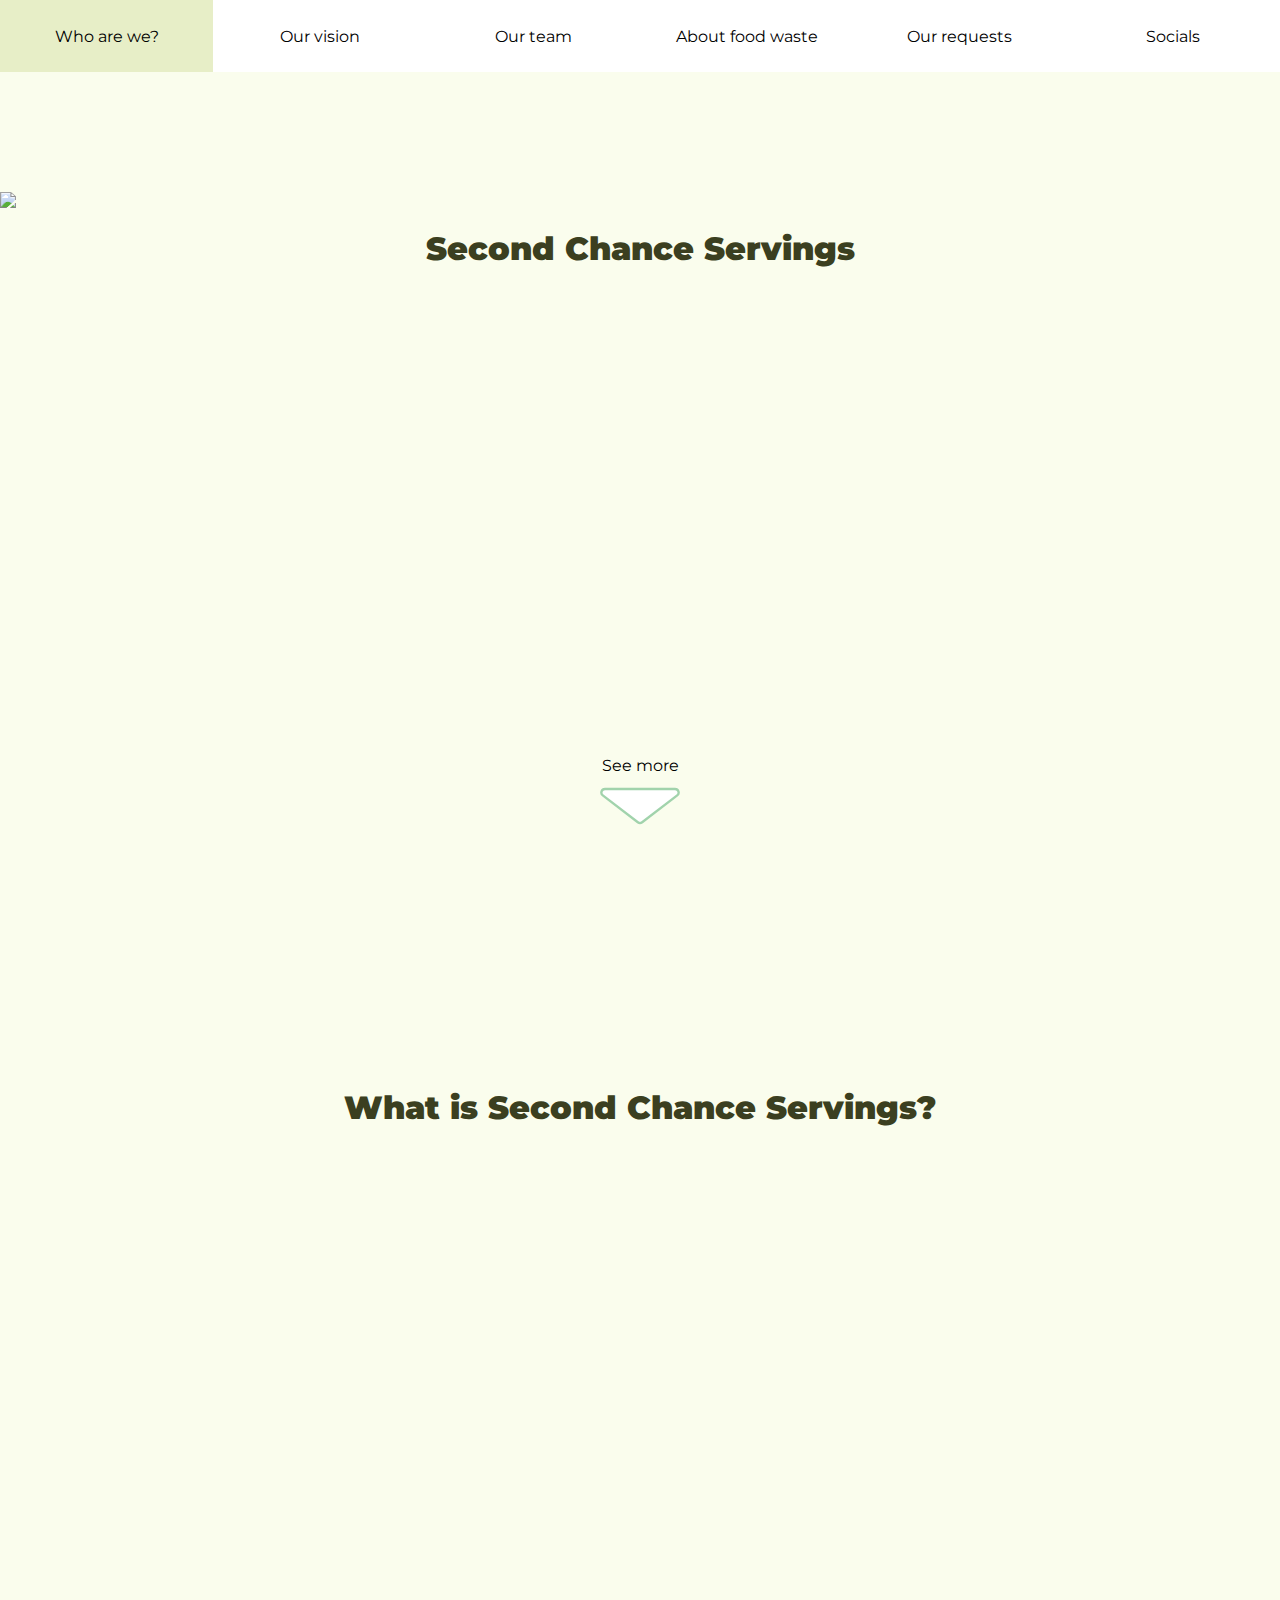
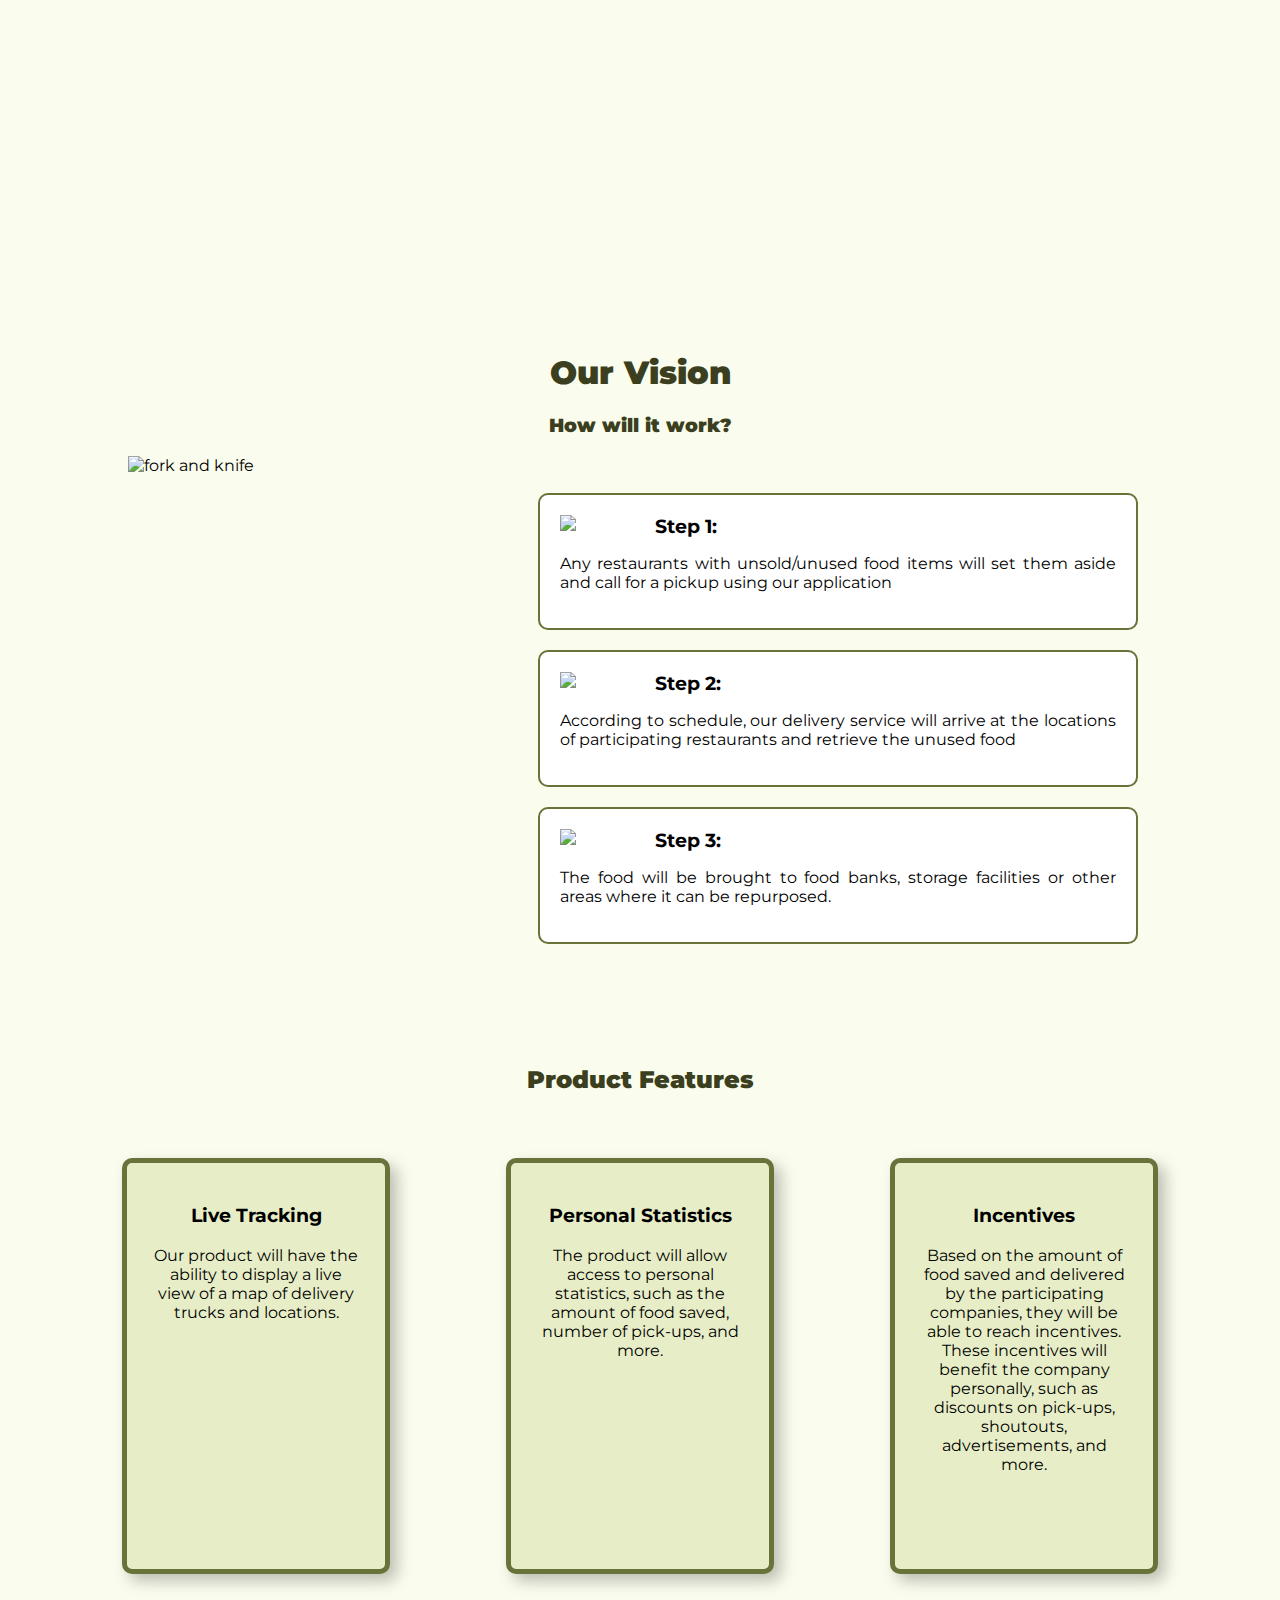
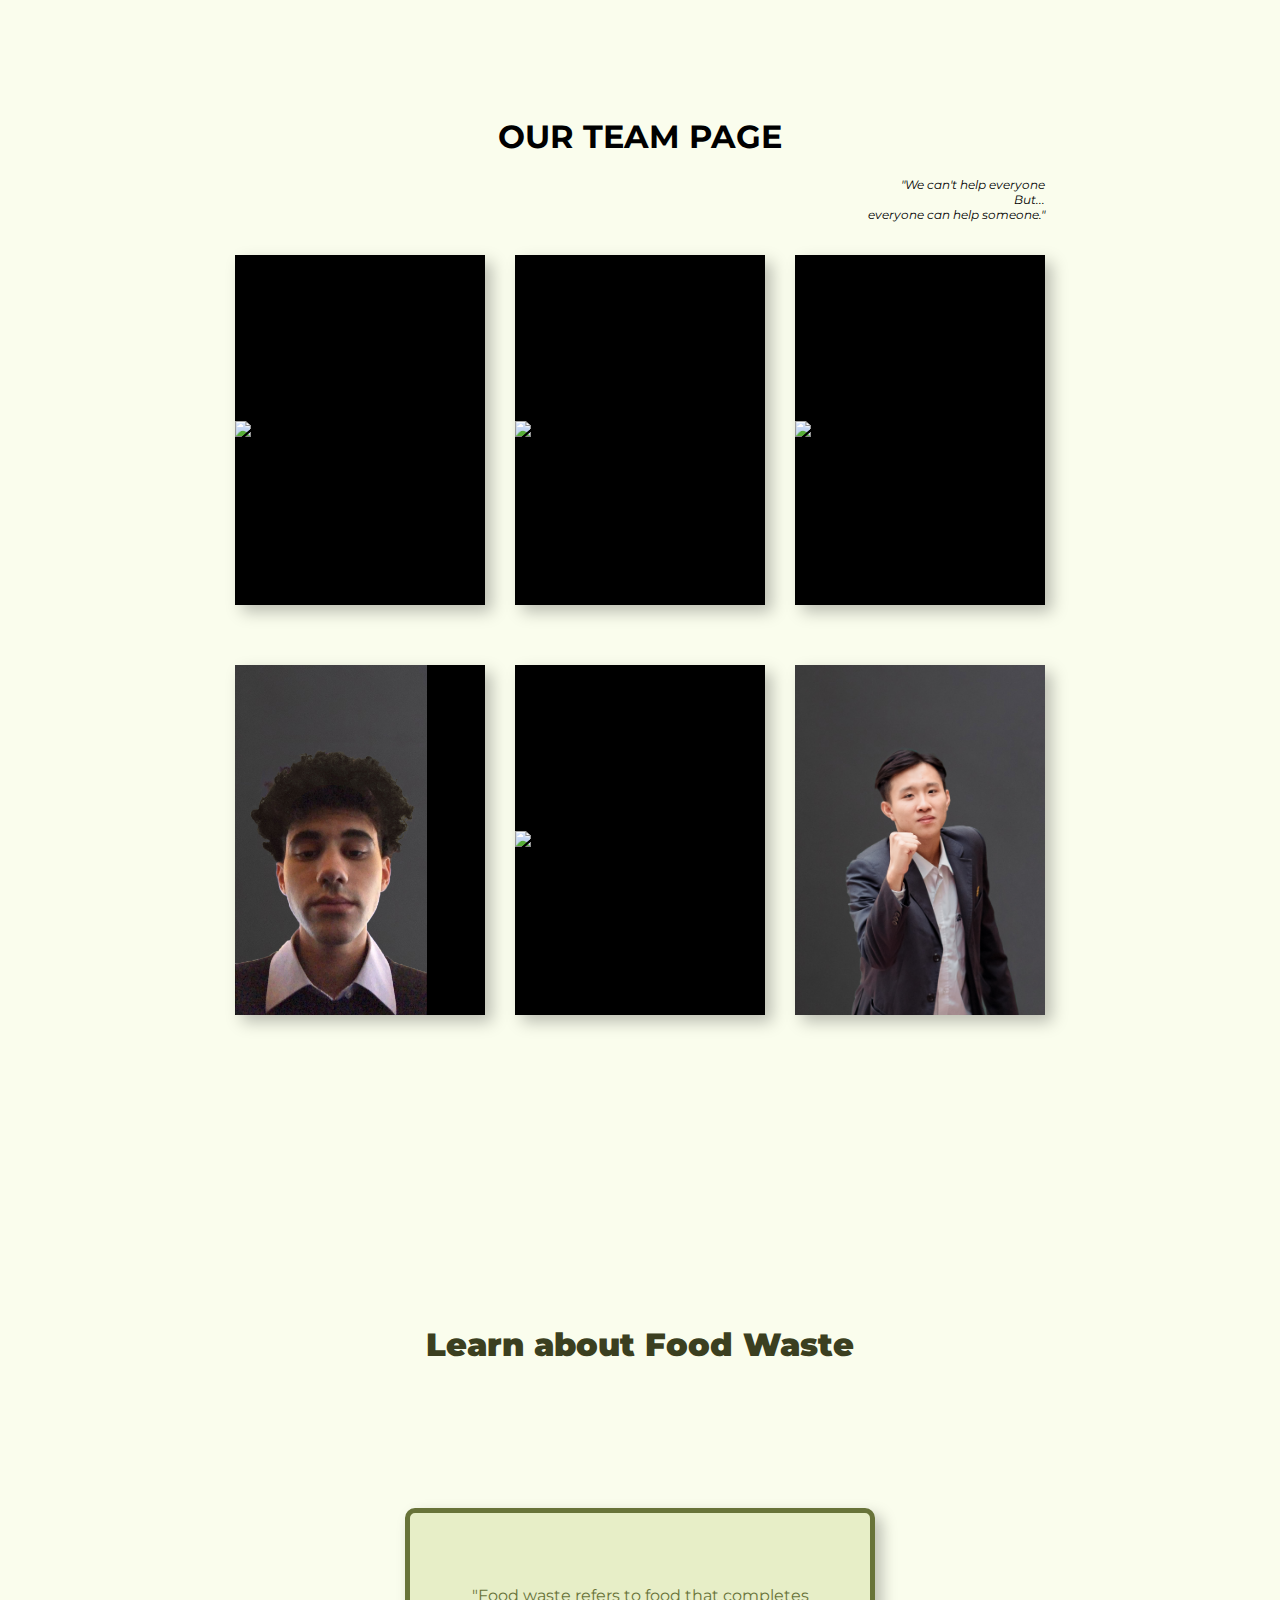
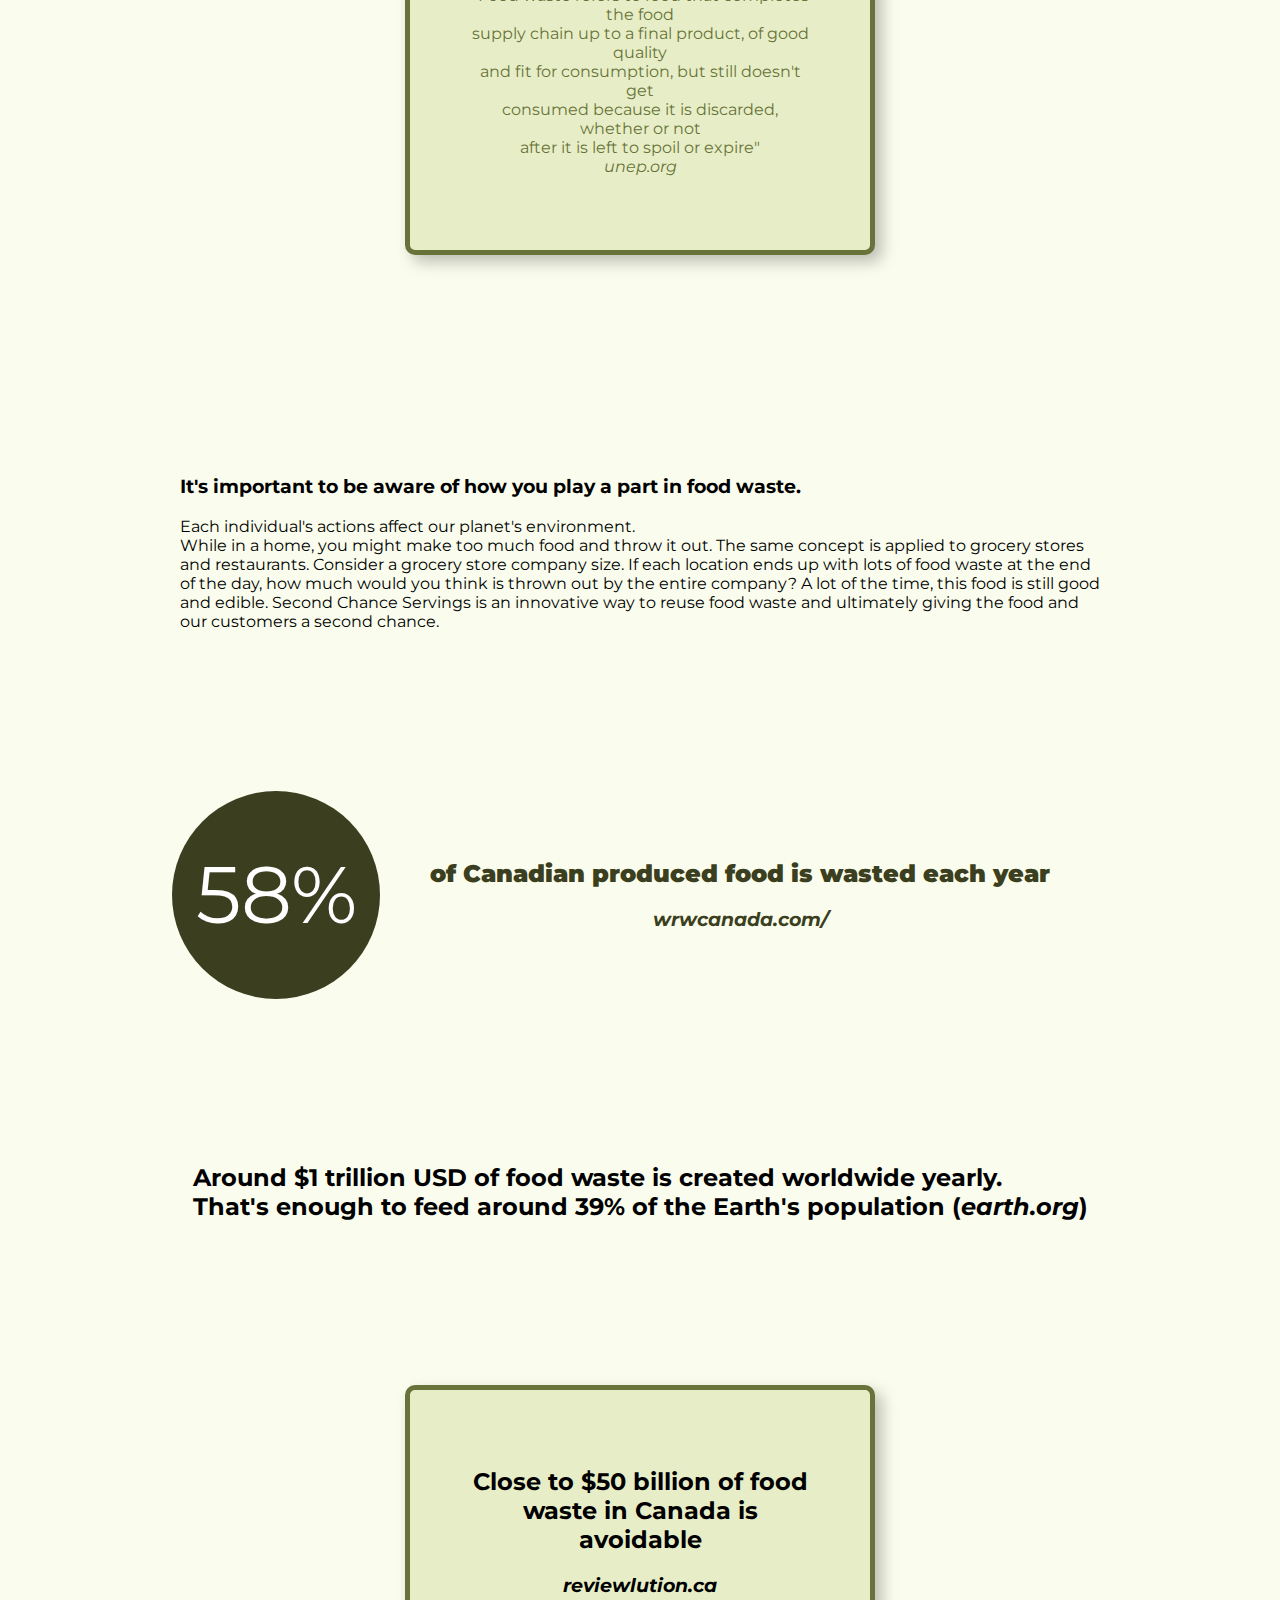
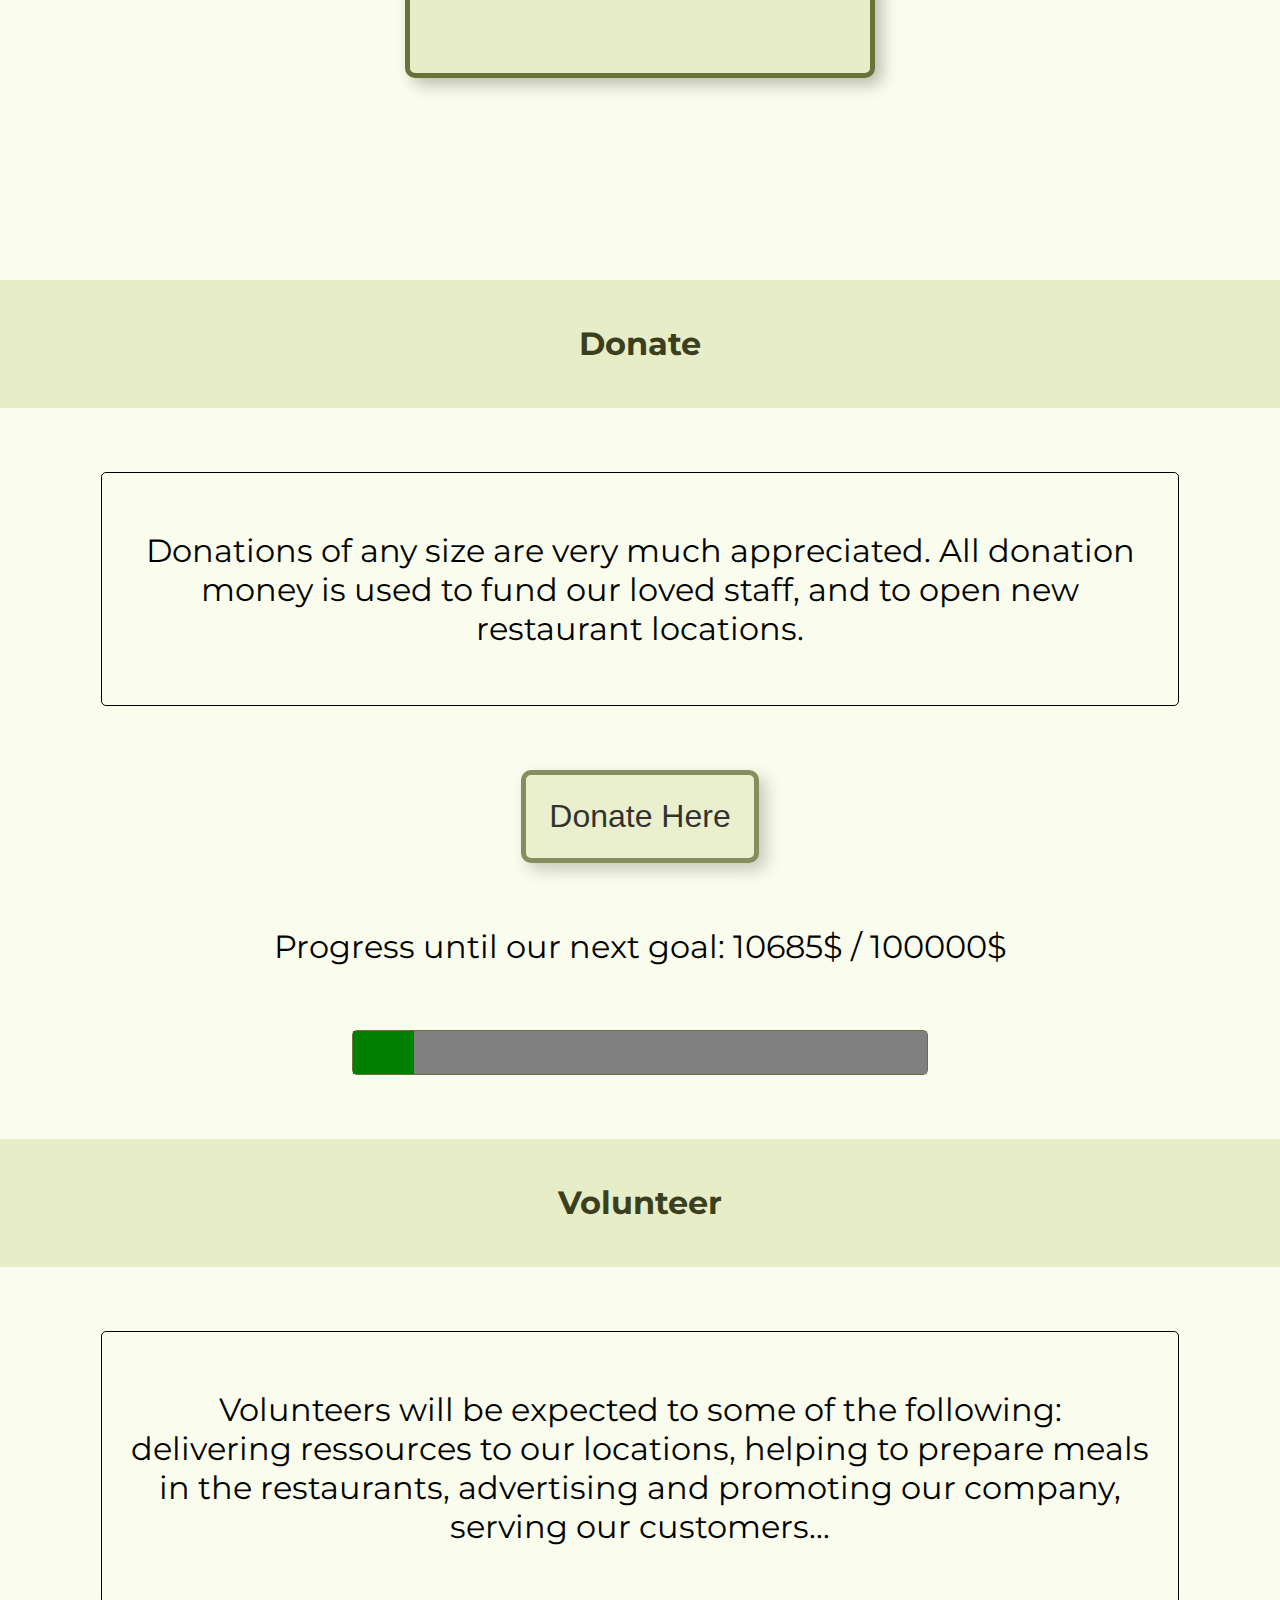
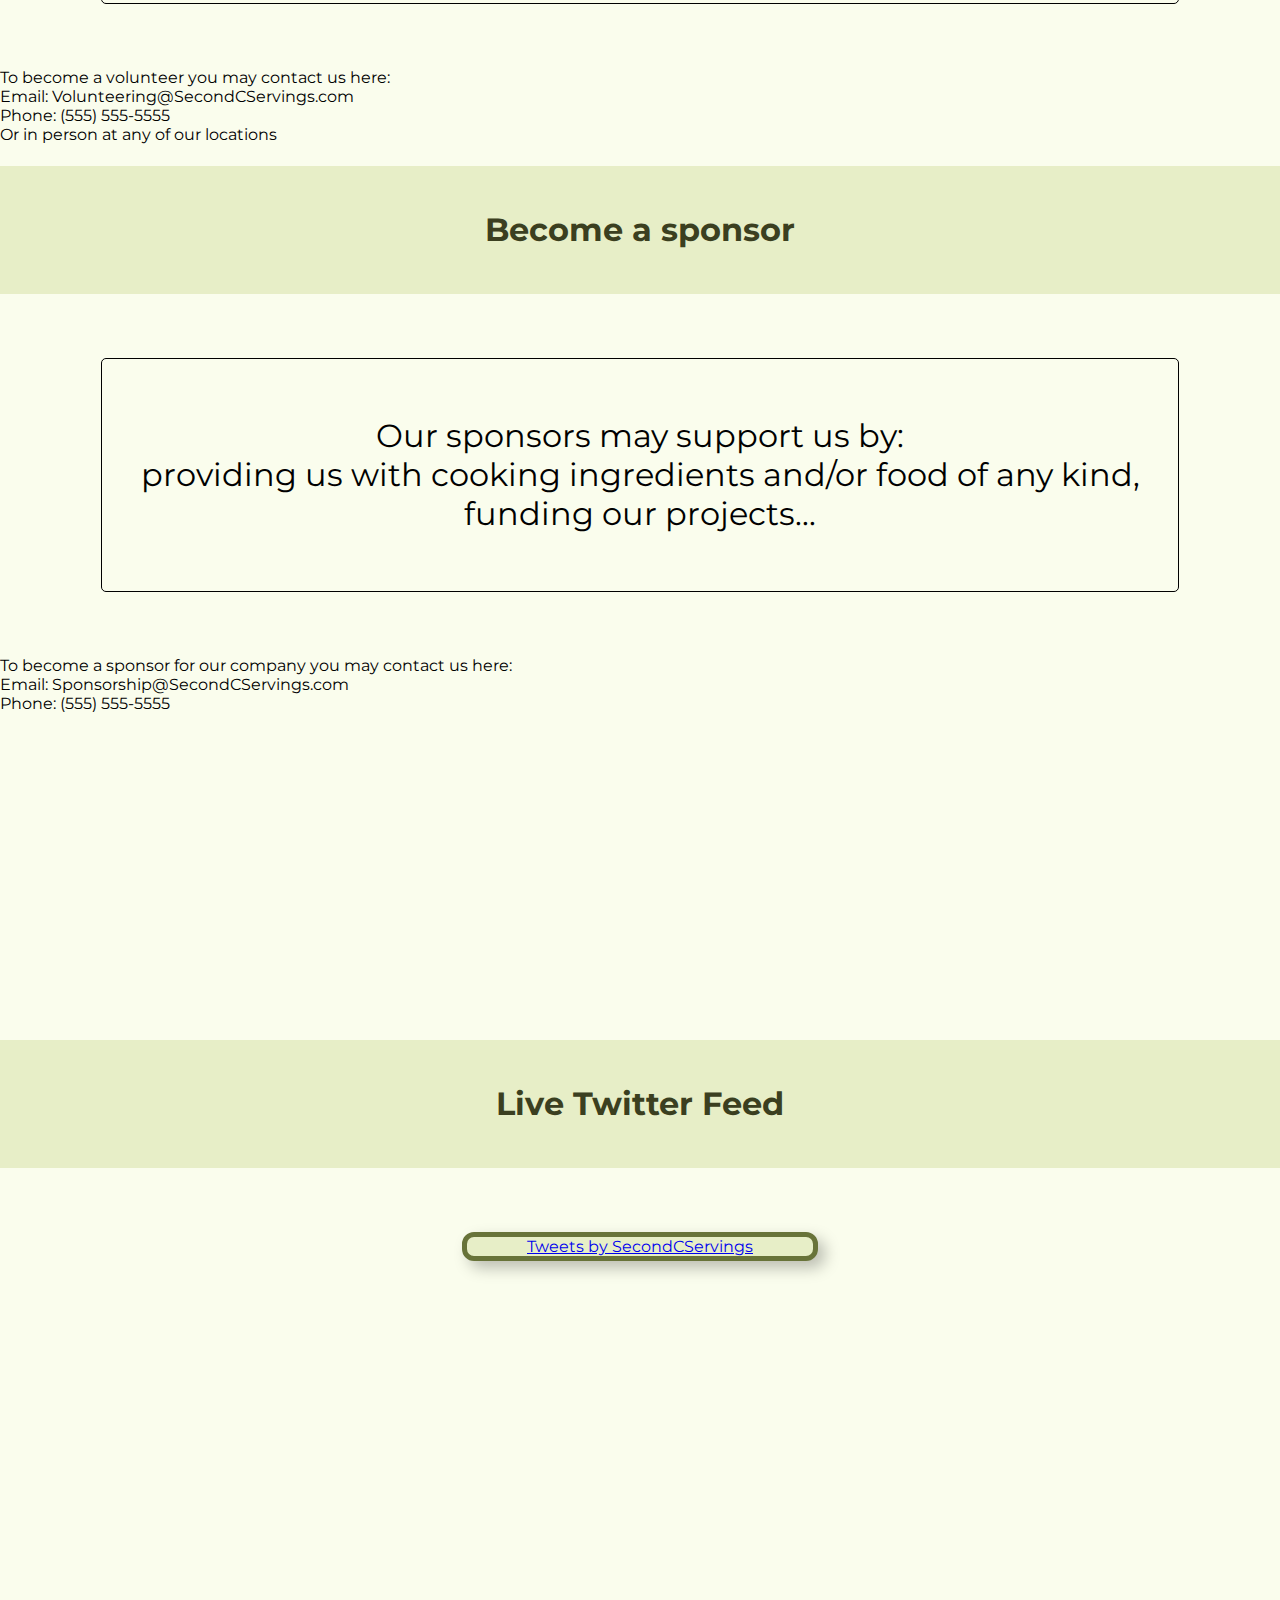
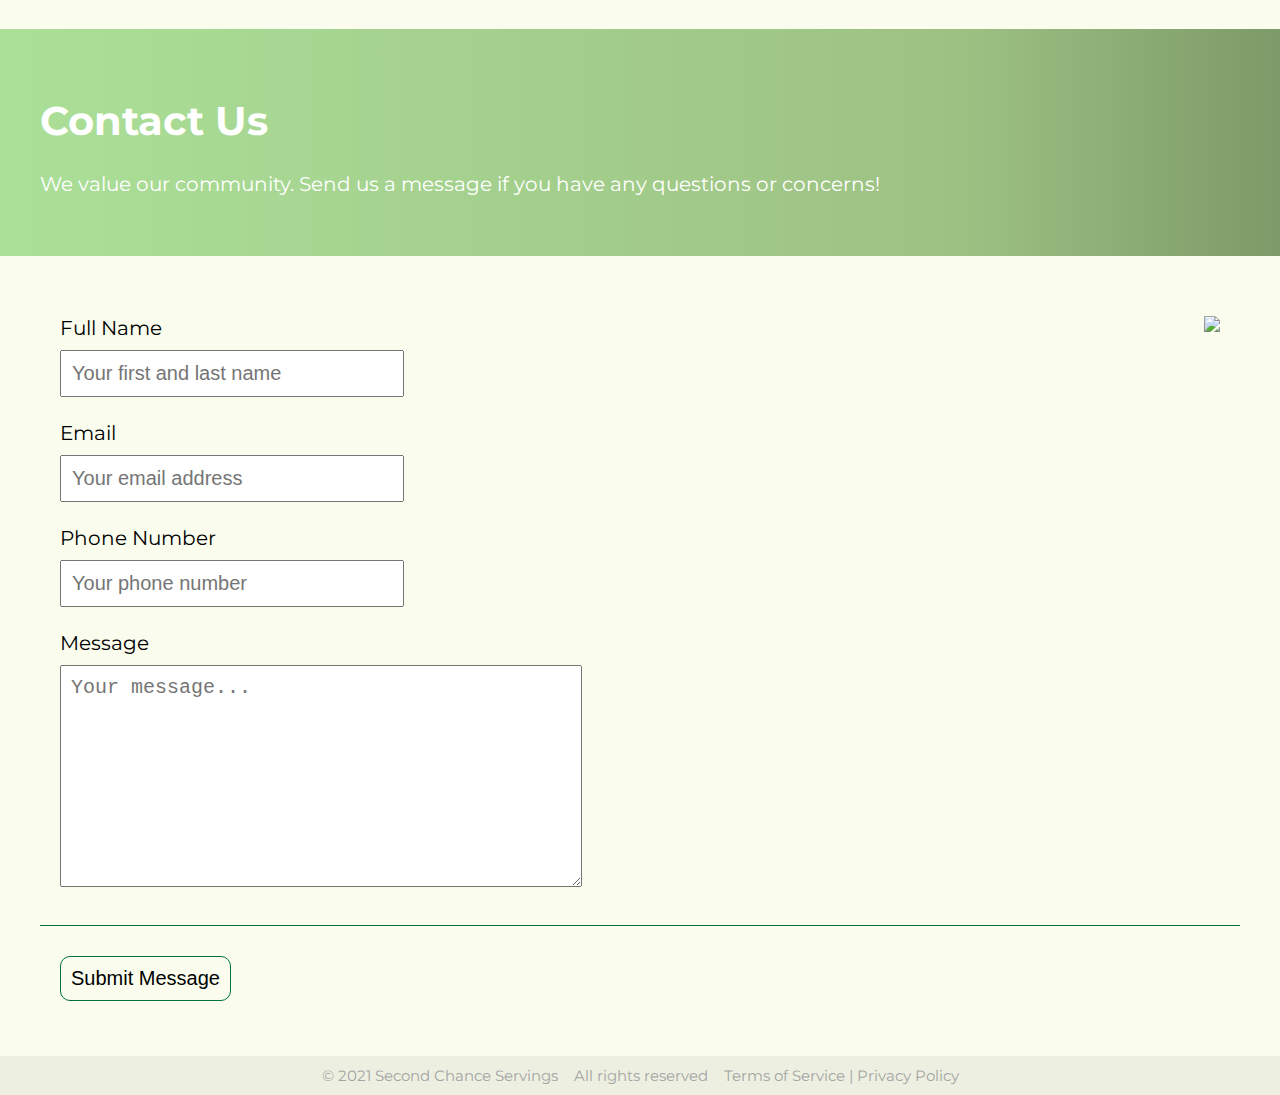
==== index.html @ bc83192f "Added quote Added margins to clean up title text Removed pricing sections" ====
<!DOCTYPE html>
<html lang="en">
  <head>
    <meta charset="UTF-8" />
    <meta name="viewport" content="width=device-width, initial-scale=1.0" />
    <title>Second Chance Servings</title>
    <link rel="stylesheet" href="style.css" />
    <link rel="shortcut icon" href="resources/icons/favicon.ico" type="image/x-icon">
    
  </head>
  <body>
      <div class="navbar">
          <ul>
              <li><a href="#our-service">Who are we?</a></li>
              <li><a href="#our-vision">Our vision</a></li>
              <li><a href="#our-team">Our team</a></li>
              <li><a href="#learn">About food waste</a></li>
              <li><a href="#our-request">Our requests</a></li>
              <li><a href="#pricing-socials">Socials</a></li>
          </ul>
      </div>
      <section id="sec-1">
          <div class="title-image">
            <img src="resources/icons/scs-logo-1.png" style="display: block; margin-left: auto; margin-right: auto; padding-top: 15%;"/>
            <h1 class="title-text" style="padding-top: 0%;">Second Chance Servings</h1>
          </div>
        
          <div class="container" id="scroll1">
              <p style="color: #000000">See more</p>
              <svg class="scroll-button"
                   width="80"
                   height="50"
                   viewBox="0 0 169 78"
                   fill="none"
                   xmlns="http://www.w3.org/2000/svg">
                  <a href="#our-service">
                      <path d="M89.0689 73.3377C86.3746 75.4075 82.6254 75.4075 79.9311 73.3377L5.87383 16.4477C0.192734 12.0835 3.27893 3 10.4428 3L158.557 3C165.721 3 168.807 12.0835 163.126 16.4477L89.0689 73.3377Z"
                            fill="white"
                            stroke="#A1D3AC"
                            stroke-width="5" />
                  </a>
              </svg>
          </div>
      </section>

      <section id="our-service">
          <h1 class="title-text">What is Second Chance Servings?</h1>
          <div class="container" style="display: block;">
              <div class="section-box from-right slide-in" id="our-service1">
                  <img src="resources/truck.jpg" alt="Transport Truck" style="max-height: 20vh; padding-right: 5%;" />
                  <p class="right-text">
                      Our product consists of a service to reduce food waste from restaurants and other food markets.
                      This service involves drivers to pick up food and supplies that are still ready to eat for those in need.
                      Our goal is to not only recycle food but to also reduce famine in our communities.
                      We aim to put in place strict measurements to ensure the safety and quality of our goods.
                  </p>
              </div>
              <div class="section-box from-left slide-in" id="our-service2">
                  <img src="resources/rideau.jpg" style="max-height: 20vh; padding-right: 3%;"
                       alt="Picture of the Rideau canal" id="our-service-img2" />
                  <p>
                      We will offer volunteering as well as full and part time employement opportunities.
                      Our service will be centered around the city of Ottawa and hopefully expand in the near future.
                  </p>
              </div>
          </div>
      </section>

      <!--Section for Our Vision (Noah do Rego)-->
      <section id="our-vision">
          <h1 class="title-text">Our Vision</h1>

          <h3 class="title-text" style="padding-top: 0px;">How will it work?</h3>
          <div id="flex">
              <img src="resources/fork-and-knife-Alexander-Vilinskyy.jpeg" alt="fork and knife" class="our-vision-image" />
              <div class="right">
                  <ul class="steps-list">
                      <li class="steps-list-item">
                          <img src="resources/icons/foodbox-icon.png" />
                          <h3>Step 1:</h3>
                          <p>
                              Any restaurants with unsold/unused food items will set them aside
                              and call for a pickup using our application
                          </p>
                      </li>

                      <li class="steps-list-item">
                          <img src="resources/icons/truck-icon.png" />
                          <h3>Step 2:</h3>
                          <p>
                              According to schedule, our delivery service will arrive at the
                              locations of participating restaurants and retrieve the unused
                              food
                          </p>
                      </li>

                      <li class="steps-list-item">
                          <img src="resources/icons/reuse-icon.png" />
                          <h3>Step 3:</h3>
                          <p>
                              The food will be brought to food banks, storage facilities or
                              other areas where it can be repurposed.
                          </p>
                      </li>
                  </ul>
              </div>
          </div>
          <h2 class="title-text" style="padding-top: 5%;">Product Features</h2>
          <div class="container">
              <div class="features-box-live">
                  <!--https://unsplash.com/photos/dvrh7Hpuyp4-->
                  <h3>Live Tracking</h3>
                  <p>
                      Our product will have the ability to display a live view of a map of delivery
                      trucks and locations.
                  </p>
              </div>
              <div class="features-box-stats">
                  <!--https://unsplash.com/photos/hpjSkU2UYSU-->
                  <h3>Personal Statistics</h3>
                  <p>
                      The product will allow access to personal statistics, such as the amount of food
                      saved, number of pick-ups, and more.
                  </p>
              </div>
              <div class="features-box-incentives">
                  <!--https://unsplash.com/photos/4u2FS6dm0EM-->
                  <h3>Incentives</h3>
                  <p>
                      Based on the amount of food saved and delivered by the participating companies,
                      they will be able to reach incentives. These incentives will benefit the company
                      personally, such as discounts on pick-ups, shoutouts, advertisements, and more.
                  </p>
              </div>
          </div>
      </section>

    <!--Section for Our Team (Dang Viet Tien)-->
    <section id="our-team">
      <div class="our-team-container">
        <div class="our-team-title" >
          <h1 >OUR TEAM PAGE</h1>
          <p>"We can't help everyone<br />But...<br />everyone can help someone."</p>
        </div>
      
        <div class="card" >
          <div class="content">
            <div class="img-box">
              <img src="resources/profile/emma.jpg" alt="photo of Emma"  />
            </div>
            <div class="contentbox" id="greencontentbox">
              <h3>Emma Tang<br /><span>Web Developer</span></h3>
              <p>I've seen so much food waste working in a grocery store for over
                2 years. SCS was created to save food and help others</p>
              <a href="https://www.linkedin.com/in/emma-tang-a9a435221/" target="_">View linkedin profile</a>    
              </div>
          </div>
          
        </div>
        <!--2nd person-->
        <div class="card">
          <div class="content">
            <div class="img-box">
              <img src="resources/profile/nicolas.jpg" alt="photo of Nicholas Beaulieu"  />
            </div>
            <div class="contentbox">
              <h3>Nicholas Beaulieu<br /><span>Web Developer</span></h3>
              <p>Nobody should be forced to eat bad food, 
                SCS plans to ensure all our costumers are satisfied with their meals</p>
              <a href="https://www.linkedin.com/in/nick-beaulieu-08b763221/" target="_">View linkedin profile</a>
            </div>
          </div>
        </div>
      


              <!--3rd person-->
              <div class="card">
                  <div class="content">
                      <div class="img-box">
                          <img src="resources/profile/andrew.jpg" alt="photo of Andrew Pham" />
                      </div>
                      <div class="contentbox" id="greencontentbox">
                          <h3>Andrew Pham<br /><span>Web Developer</span></h3>
                          <p>
                              Food waste is an issue that is largely ignored. Our goal at SCS is to change that!
                          </p>
                          <a href="https://www.linkedin.com/in/andrew-pham-856553221/" target="_">View linkedin profile</a>
                      </div>
                  </div>


              </div>
              <!--4th person-->
              <div class="card">
                  <div class="content">
                      <div class="img-box">
                          <img src="resources/profile/profile3test.jpg" alt="Mostafa Yassine" />
                      </div>
                      <div class="contentbox">
                          <h3>Mostafa Yassine<br /><span>Web Developer</span></h3>
                          <p>
                              Current events have negatively impacted many communities. The SCS plans to help and recover
                              their losses.
                          </p>
                          <a href="https://www.linkedin.com/in/mostafa-yassine-b22435221/" target="_">View linkedin profile</a>
                      </div>
                  </div>


              </div>

              <!-- 5th person -->

              <div class="card">
                  <div class="content">
                      <div class="img-box">
                          <img src="resources/profile/profile2.jpg" alt="photo of Noah do Régo " />
                      </div>
                      <div class="contentbox" id="greencontentbox">
                          <h3>Noah do Régo<br /><span>Web Developer</span></h3>
                          <p>
                              Unused food is not spoiled food. SCS will break that 
                              connotation with your support!
                          </p>
                          <a href="https://www.linkedin.com/in/noah-do-r%C3%A9go-387a2b17a/" target="_">View linkedin profile</a>
                      </div>
                  </div>


              </div>
              <!--6th person-->
              <div class="card">
                  <div class="content">
                      <div class="img-box">
                          <img src="resources/profile/Tien.jpg" alt="photo of Viet Tien" />
                      </div>
                      <div class="contentbox">
                          <h3>Dang Viet Tien<br /><span>Web Developer</span></h3>
                          <p>
                            You do not need a spare dollar to help someone. All you need is SCS and love!
                            
                          </p>
                          <a href="https://www.linkedin.com/in/dang-viet-tien-217446221/" target="_">View linkedin profile</a>
                      </div>
                  </div>


              </div>

          </div>

      </section>

      <!--Section for Learning/Statistics (Emma Tang)-->
      <section id="learn">
          <h1 class="title-text">Learn about Food Waste</h1>

          <div class="parallax1">
              <!--https://assets.blog.hgtv.ca/wp-content/uploads/2020/08/17183824/learn-to-cook-with-parts-you-don%E2%80%99t-normally-consider-edible-ways-to-reuse-food-scraps-and-waste.jpg?width=435-->
              <div class="container-learn">
                  <div class="page-box">
                      <p>
                          "Food waste refers to food that completes the food<br />
                          supply chain up to a final product, of good quality<br />
                          and fit for consumption, but still doesn't get<br />
                          consumed because it is discarded, whether or not<br />
                          after it is left to spoil or expire"<br />
                          <i>unep.org</i>
                          <!--https://www.unep.org/thinkeatsave/about/definition-food-loss-and-waste-->
                      </p>
                  </div>
              </div>
          </div>

          <div class="container">
              <div class="stat">
                  <h3>
                      It's important to be aware of how you play a part in food waste. <br />
                  </h3>
                  <p>
                      Each individual's actions affect our planet's environment. <br />
                      While in a home, you might make too much food and throw it out. The same concept is applied to grocery stores <br />
                      and restaurants. Consider a grocery store company size. If each location ends up with lots of food waste at the end <br />
                      of the day, how much would you think is thrown out by the entire company? A lot of the time, this food is still good<br />
                      and edible. Second Chance Servings is an innovative way to reuse food waste and ultimately giving the food and <br />
                      our customers a second chance.
                  </p>
              </div>
          </div>

          <div class="parallax2">
              <!--https://igps.net/wp-content/uploads/2020/07/shutterstock_1465221002.jpg-->
              <div class="container-learn">
                  <div class="left-stat">
                      <div class="circle">58%</div>
                  </div>

                  <div class="right-stat">
                      <h2>
                          <strong>of Canadian produced food is wasted each year<br /></strong><h3><i>wrwcanada.com/</i></h3>
                          <!--https://wrwcanada.com/en/get-involved/resources/food-waste-themed-resources/food-waste-canada-facts-->
                      </h2>
                  </div>
              </div>
          </div>

          <div class="container">
              <div class="stat">
                  <h2>
                      Around $1 trillion USD of food waste is created worldwide yearly.<br />
                      That's enough to feed around 39% of the Earth's population (<i>earth.org</i>)
                      <!--https://earth.org/facts-about-food-waste/-->
                  </h2>
              </div>
          </div>

          <div class="parallax3">
              <!--https://media.istockphoto.com/photos/donate-food-to-hungry-people-concept-of-poverty-and-hunger-picture-id1060352206?b=1&k=20&m=1060352206&s=170667a&w=0&h=Q-QLaV55QNyiV3o5OGlROI203b2GruSsoFlfbbex4xs=-->
              <div class="container-learn" style="margin-bottom:0%;">
                  <div class="page-box">
                      <p>
                          <h2>
                              Close to $50 billion of food waste in Canada is avoidable<br />
                              <h3><i>reviewlution.ca</i></h3>
                              <!--https://reviewlution.ca/resources/food-waste-statistics/-->
                          </h2>
                      </p>
                  </div>
              </div>
          </div>

      </section>

    <!--Section for Our Request/Donations (Nicholas Beaulieu)-->
    <section id="our-request">
      <div class="subtitle-text">
        <h1 style="margin-top:5%;">Donate</h1>
      </div>
      <div class="paragraph-container">
        <p>
          Donations of any size are very much appreciated.
          All donation money is used to fund our loved staff,
          and to open new restaurant locations.
        </p>
      </div>
      <div class="container">
        <button class="donate-button" onclick="openDonation()">
          <div class="text">
            Donate Here
          </div>
        </button>
      </div>
      <div class="text">
        <p id="donation-progress">
          Progress until our next goal: 10685$ / 100000$
        </p>
      </div>
      <div class="container">
        <progress id="donation-progress-bar" max="100000" value="10685">
        </progress>
      </div>
      <div class="text">
        <p id="donation-message">
        </p>
      </div>
      <div class="form-popup" id="donationForm">
        <form class="form-container">
          <h1>
            Thank you for donating
          </h1>
          <label>
            <b>
              Your full name
            </b>
          </label>
          <input id="user-name" type="text" placeholder="Ex: Casey Li">
          <label>
            <b>
              How much would you like to donate?
            </b>
          </label>
          <input id="donation-amount" type="text" placeholder="0.00">
          <button type="button" class="btn" onclick="submitDonation()">
            Donate
          </button>
          <button type="button" class="btn cancel" onclick="closeDonation()">
            Close
          </button>
        </form>
      </div>
      <div class="subtitle-text">
        <h1>Volunteer</h1>
      </div>
      <div class="paragraph-container">
        <p>
          Volunteers will be expected to some of the following:<br />
          delivering ressources to our locations,
          helping to prepare meals in the restaurants,
          advertising and promoting our company,
          serving our customers...
        </p>
      </div>
      <p>
        To become a volunteer you may contact us here:<br />
        Email: Volunteering@SecondCServings.com<br />
        Phone: (555) 555-5555<br />
        Or in person at any of our locations
      </p>
      <div class="subtitle-text">
        <h1>Become a sponsor</h1>
      </div>
      <div class="paragraph-container" style="margin-bottom: 5%">
        <p>
          Our sponsors may support us by:<br />
          providing us with cooking ingredients and/or food of any kind,
          funding our projects...
        </p>
      </div>
      <p>
        To become a sponsor for our company you may contact us here:<br />
        Email: Sponsorship@SecondCServings.com<br />
        Phone: (555) 555-5555
      </p>
    </section>

      <!--Section for Live Updates (Mostafa Yassine)-->
      <section id="pricing-socials">

          <div class="subtitle-text" style="margin-top: 5%">
              <h1>Live Twitter Feed</h1>
          </div>
          <div class="container">
              <div class="twitter-box">
                  <a class="twitter-timeline"
                     href="https://twitter.com/SecondCServings"
                     data-width=1000
                     data-height=750
                     data-border-color="#687339">
                      Tweets by SecondCServings
                  </a>
                  <script async
                          src="https://platform.twitter.com/widgets.js"
                          charset="utf-8"></script>
              </div>
          </div>
      </section>


      <!--Section for Contact Us-->
      <section id="Contact-us">
          <body>
              <div class="contact-us">
                  <h1>Contact Us</h1>
                  <p>
                      We value our community. Send us a message if you have any questions or concerns!
                  </p>
              </div>

              <form class="contact-form">
                  <div class="form-group">
                      <!--https://unsplash.com/photos/BErJJL_KsjA-->
                      <img src="https://images.unsplash.com/photo-1593113630400-ea4288922497?ixid=MnwxMjA3fDB8MHxwaG90by1wYWdlfHx8fGVufDB8fHx8&ixlib=rb-1.2.1&auto=format&fit=crop&w=870&q=80" align="right" />
                      <label>Full Name</label>
                      <input name="name"
                             placeholder="Your first and last name" />
                      <div class="error-hint hidden">
                          Your name is required.
                      </div>
                  </div>

                  <div class="form-group">
                      <label>Email</label>
                      <input name="email"
                             placeholder="Your email address" />
                      <div class="error-hint hidden">
                          Your email is required.
                      </div>
                  </div>

                  <div class="form-group">
                      <label>Phone Number</label>
                      <input name="phone"
                             placeholder="Your phone number" />
                      <div class="error-hint hidden">
                          Your phone number is required.
                      </div>
                  </div>

                  <div class="form-group">
                      <label>Message</label>
                      <textarea name="message"
                                placeholder="Your message..."></textarea>
                      <div class="error-hint hidden">
                          Your message is required.
                      </div>
                  </div>

                  <hr />

          <button class="contact-us-button">Submit Message</button>
        </form>

              <div class="thank-you hidden">
                  Thank You for Your Message! We will get back to you as soon as possible.
              </div>

          </body>
      </section>
      
      <footer>
          <p class="disclaimer">
              © 2021 Second Chance Servings &ensp; All rights reserved  &ensp;
              <a href="https://www.termsfeed.com/terms-conditions-generator/">Terms of Service</a> | 
              <a href="https://www.privacypolicies.com/generic/">Privacy Policy</a>
          </p>
      </footer>


          <script src="index.js"></script>
  </body>
  <script></script>
</html>
---- style.css ----
/*Imported the Montserrat font used in the figma mockup*/
@import url("https://fonts.googleapis.com/css2?family=Montserrat:wght@300&display=swap");

html,
body {
  max-width: 100%;
  scroll-behavior: smooth;
  font-family: "Montserrat", sans-serif;
  background: #fafded;
  margin: 0px;
  height: 100%;
}

section {
  min-height: 100%;
  width: 100%;
  justify-content: center;
  align-content: center;
  overflow-x: hidden;
}

.navbar {
  display: table;
  position: fixed;
  background-color: white;
  width: 100%;
  z-index: 9999;
  height: 8%;
}

.navbar > ul {
  display: flex;
  justify-content: center;
  align-content: center;
  list-style: none;
  height: 100%;
  margin: 0;
  padding: 0;
  overflow: hidden;
}

.navbar li {
  float: left;
  display: table;
  text-align: center;
  width: 20%;
  height: 100%;
}

.navbar li a {
  display: table-cell;
  vertical-align: middle;
  margin: auto;
  text-decoration: none;
  color: inherit;
}
.navbar li:hover {
  background-color: #e7eec7;
}

.title-image {
  width: 100%;
  height: 100vh;
  overflow-y: hidden;
  background: url(resources/crop2.jpg);
  background-size: cover;
  background-repeat: no-repeat;
  background-position: center center;
  display: inline-block;
  align-items: center;
  justify-content: center;
  color: black;
}

.title-text {
  text-align: center;
  font-family: Montserrat;
  font-style: normal;
  font-weight: 1000;
  color: #3b3f20;
  padding-top: 10%;
}

.subtitle-text {
  line-height: 800%;
  background: #e7eec7;
  color: #3b3f20;
  text-align: center;
  font-family: Montserrat;
  font-style: normal;
  font-weight: 1000;
}

.paragraph-container {
  text-align: center;
  /*background-color: #e7eec7;*/
  border-color: black;
  border: 1px solid;
  border-radius: 5px;
  width: 80%;
  margin: auto;
  margin-top: 5%;
  margin-bottom: 5%;
  padding: 2%;
  font-size: xx-large;
}

.container {
  display: flex;
  justify-content: center;
  align-items: center;
  margin: 5%;
  text-align: center;
  max-width: 100%;
  position: relative;
}

.page-box {
  background: #e7eec7;
  width: 30%;
  border: 5px solid #687339;
  border-radius: 10px;
  box-shadow: 7px 7px 15px 0px #00000040;
  margin: 0% 5% 5% 5%;
  padding: 5%;
}

.page-box > p {
  color: #687339;
}

#scroll1 {
  margin-top: 5%;
  position: absolute;
  bottom: 5%;
  left: 0;
  right: 0;
  margin-left: auto;
  margin-right: auto;
}

.scroll-button {
  position: absolute;
  transform: translate(0%, 80%);
  animation: scrolldown-button 2s ease-in-out infinite;
}

.section-box {
  background: #e7eec7;
  width: 90%;
  box-shadow: 7px 7px 15px 0px #00000040;
  padding: 10%;
}

.left-image {
  position: relative;
  float: left;
  width: 50%;
  max-height: 300vh;
  right: 10%;
}

.right-text {
  text-align: justify;
  width: 100%;
}
.icon {
  width: 2%;
}
.list_icon {
  list-style: none;
}

.text {
  text-align: center;
  width: 100%;
  font-size: xx-large;
}

div.right {
  position: relative;
  left: 10vw;
  text-align: justify;
}

#our-service .section-box {
  display: flex;
  max-height: 20vh;
  justify-content: center;
  align-items: center;
  padding: 5%;
  box-shadow: none;
  font-size: 130%;
}

#our-service1 {
  background: #a1d3ac;
}

#our-service2 {
  background: #99b091;
}

.from-right {
  transform: translateX(70%);
}

.from-left {
  transform: translateX(-70%);
}

.from-left,
.from-right {
  transition: opacity 400ms ease-in, -webkit-transform 600ms ease-in;
  transition: opacity 400ms ease-in, transform 600ms ease-in;
  transition: opacity 400ms ease-in, transform 600ms ease-in,
    -webkit-transform 600ms ease-in;
  opacity: 0;
}

.from-left.appear,
.from-right.appear {
  transform: translateX(0%);
  opacity: 1;
}

#flex {
  display: flex;
  align-items: center;
}

.steps-list {
  list-style-type: none;
  width: 50vw;
}

.steps-list-item {
  padding: 20px;
  margin: 20px;
  overflow: auto;
  background: rgb(255, 255, 255);
  border: 2px solid #687339;
  border-radius: 10px;
}

.steps-list-item h3 {
  margin: 0%;
}

.steps-list-item img {
  float: left;
  margin: 0 15px 0 0;
  width: 80px;
}

.our-vision-image {
  position: relative;
  float: left;
  left: 10%;
  width: 350px;
  height: 525px;
}

.features-box-live {
  background: #e7eec7;
  width: 40vw;
  height: 40vh;
  border: 5px solid #687339;
  border-radius: 10px;
  box-shadow: 7px 7px 15px 0px #00000040;
  margin: 0% 5% 5% 5%;
  padding: 2%;
}

.features-box-live:hover {
  background: linear-gradient(
      0deg,
      rgba(250, 253, 237, 0.8),
      rgba(250, 253, 237, 1)
    ),
    url("https://images.unsplash.com/photo-1584839401450-accbe1a8ef7b?ixid=MnwxMjA3fDB8MHxwaG90by1wYWdlfHx8fGVufDB8fHx8&ixlib=rb-1.2.1&auto=format&fit=crop&w=387&q=80");
}

.features-box-stats {
  background: #e7eec7;
  width: 40vw;
  height: 40vh;
  border: 5px solid #687339;
  border-radius: 10px;
  box-shadow: 7px 7px 15px 0px #00000040;
  margin: 0% 5% 5% 5%;
  padding: 2%;
}

.features-box-stats:hover {
  background: linear-gradient(
      0deg,
      rgba(250, 253, 237, 0.8),
      rgba(250, 253, 237, 1)
    ),
    url("https://images.unsplash.com/photo-1460925895917-afdab827c52f?ixid=MnwxMjA3fDB8MHxwaG90by1wYWdlfHx8fGVufDB8fHx8&ixlib=rb-1.2.1&auto=format&fit=crop&w=815&q=80");
}

.features-box-incentives {
  background: #e7eec7;
  width: 40vw;
  height: 40vh;
  border: 5px solid #687339;
  border-radius: 10px;
  box-shadow: 7px 7px 15px 0px #00000040;
  margin: 0% 5% 5% 5%;
  padding: 2%;
}

.features-box-incentives:hover {
  background: linear-gradient(
      0deg,
      rgba(250, 253, 237, 0.8),
      rgba(250, 253, 237, 1)
    ),
    url("https://images.unsplash.com/photo-1582091652153-eb8f55ff7cd9?ixid=MnwxMjA3fDB8MHxwaG90by1wYWdlfHx8fGVufDB8fHx8&ixlib=rb-1.2.1&auto=format&fit=crop&w=464&q=80");
}

.circle {
  width: 200px;
  height: 200px;
  line-height: 200px;
  border-radius: 50%;
  font-size: 80px;
  color: #fff;
  text-align: center;
  background: #3b3f20;
  padding: 2%;
  display: inline-block;
}

.left-stat {
  position: relative;
  right: 5%;
}

.right-stat {
  display: inline-block;
  left: 5%;
  color: #3b3f20;
}

div.stat {
  position: relative;
  text-align: justify;
}

.parallax1 {
  background: linear-gradient(
      0deg,
      rgba(250, 253, 237, 0.5),
      rgba(250, 253, 237, 0.7)
    ),
    url("https://assets.blog.hgtv.ca/wp-content/uploads/2020/08/17183824/learn-to-cook-with-parts-you-don%E2%80%99t-normally-consider-edible-ways-to-reuse-food-scraps-and-waste.jpg?width=435");
  min-height: 150px;
  background-attachment: fixed;
  background-position: center;
  background-repeat: no-repeat;
  background-size: cover;
}

.parallax2 {
  background: linear-gradient(
      0deg,
      rgba(250, 253, 237, 0.5),
      rgba(250, 253, 237, 0.7)
    ),
    url("https://igps.net/wp-content/uploads/2020/07/shutterstock_1465221002.jpg");
  min-height: 200px;
  background-attachment: fixed;
  background-position: center;
  background-repeat: no-repeat;
  background-size: cover;
}

.parallax3 {
  background: linear-gradient(
      0deg,
      rgba(250, 253, 237, 0.5),
      rgba(250, 253, 237, 0.7)
    ),
    url("https://media.istockphoto.com/photos/donate-food-to-hungry-people-concept-of-poverty-and-hunger-picture-id1060352206?b=1&k=20&m=1060352206&s=170667a&w=0&h=Q-QLaV55QNyiV3o5OGlROI203b2GruSsoFlfbbex4xs=");
  min-height: 200px;
  background-attachment: fixed;
  background-position: center;
  background-repeat: no-repeat;
  background-size: cover;
}

.container-learn {
  display: flex;
  justify-content: center;
  align-items: center;
  margin: 5%;
  text-align: center;
  max-width: 100%;
  position: relative;
  padding: 80px 0;
}

.our-team-title {
  grid-column: 1 /-1;
}
.our-team-container .our-team-title h1 {
  text-align: center;
}
.our-team-container .card p {
  color: white;
  margin: 0;
}
.our-team-container .our-team-title p {
  text-align: right;
  font-size: 12px;
  position: relative;
  color: black;
  font-style: italic;
}

.our-team-container h3 {
  color: white;
}
.our-team-container {
  position: relative;
  min-height: 100%;
  display: grid;
  justify-content: center;
  align-content: center;
  height: auto;
  /* justify-items: center;
  align-items: center; */
  grid-template-columns: repeat(3, 250px);
  grid-template-rows: 100px 350px 350px 100px;

  column-gap: 30px;
  row-gap: 60px;
}
.card {
  position: relative;
  transition: 0.5s;
  box-shadow: 7px 7px 15px 0px #00000040;
  background: black;
  overflow: hidden;
}

.card:hover {
  transform: translateY(-20px);
  box-shadow: 0 20px 2px rgba(0, 0, 0, 0.05);
}
.our-team-container .card .img-box {
  position: absolute;
  top: 0;
  left: 0;
  width: 100%;
  height: 100%;
  transition: 0.5s;
}
.img-box {
  align-content: center;
  justify-content: center;
}
.img-box img {
  width: auto;
  height: 100%;
}

.hi {
  font-size: 35px;
}
.contentbox {
  position: absolute;
  width: 100%;
  height: 60%;
  bottom: -100%;
  text-align: center;
  margin: 0;
  transition: 0.5s;
}
.our-team-container .card:hover .img-box {
  opacity: 0.5;
}
.card:hover .contentbox {
  bottom: 0;
}
.card .contentbox {
  background: linear-gradient(0deg, #e0e021, transparent);
}
#greencontentbox {
  background: linear-gradient(0deg, #1cbe37, transparent);
}
.contentbox h3 {
  font-size: 23px;
}
.contentbox h3 span {
  font-size: 15px;
}
.contentbox a:link {
  color: black;
}

/*Fading slide down animation*/
@keyframes scrolldown-button {
  0% {
    transform: translate(0, 60%);
    opacity: 0;
  }
  50% {
    opacity: 1;
  }
  100% {
    transform: translate(0px, 90%);
    opacity: 0;
  }
}

/*Twitter stuff*/
.twitter-box {
  background: #e7eec7;
  width: 30%;
  border: 5px solid #687339;
  border-radius: 12px;
  box-shadow: 7px 7px 15px 0px #00000040;
  margin: 0% 5% 5% 5%;
}

/*Donations*/
.donate-button {
  background: #e7eec7;
  border: 5px solid #687339;
  border-radius: 10px;
  box-shadow: 7px 7px 15px 0px #00000040;
  padding: 2%;
  cursor: pointer;
  opacity: 0.8;
}

.donate-button:hover {
  opacity: 1;
}
.form-popup {
  display: none;
  width: 30%;
  height: 70%;
  margin: 5%;
  position: fixed;
  top: 10%;
  left: 30%;
  z-index: 1;
}

.form-container {
  background: #e7eec7;
  border: 5px solid #687339;
  border-radius: 10px;
  box-shadow: 7px 7px 15px 0px #00000040;
  padding: 2%;
}

.form-container input[type="text"] {
  width: 95%;
  padding: 2%;
  margin: 5px 0 22px 0;
  border: none;
}

.form-container .btn {
  background-color: #04aa6d;
  color: white;
  padding: 16px 20px;
  border: none;
  cursor: pointer;
  width: 99%;
  margin-bottom: 10px;
  opacity: 0.7;
}

.form-container .cancel {
  background-color: red;
}

.form-container .btn:hover {
  opacity: 1;
}

progress {
  background: #e7eec7;
  border: 1px solid #687339;
  border-radius: 5px;
  height: 45px;
  width: 50%;
}
/*Contact Us Stuff*/

.contact-us {
  background-image: linear-gradient(
    to right,
    rgb(171, 224, 152) 0%,
    rgb(157, 193, 131) 75%,
    rgb(125, 154, 104) 100%
  );
  color: white;
  font-size: 20px;
  padding: 40px;
}

form {
  padding: 40px;
}

.form-group {
  margin: 20px;
}

.form-group label {
  display: block;
  font-size: 20px;
  margin-bottom: 10px;
}

.form-group input,
textarea {
  width: 320px;
  padding: 10px;
  font-size: 20px;
  color: #333;
  margin-bottom: 4px;
}

.form-group-img {
  display: inline-block;
}

textarea {
  width: 500px;
  height: 200px;
}

input.invalid {
  border: 1px solid red;
}

.error-hint {
  color: red;
}

hr {
  height: 1px;
  background-color: rgb(0, 114, 66);
  border: none;
  margin-top: 30px;
  margin-bottom: 30px;
}

.contact-us-button {
  padding: 10px;
  font-size: 24px;
  background: none;
  border: 1px solid rgb(0, 114, 66);
  border-radius: 10px;
  transition: all 0.5s;
  cursor: pointer;
  font-size: 20px;
}

.contact-us-button:hover {
  background-color: rgb(0, 114, 66);
  border: black;
  color: white;
}

.hidden {
  display: none;
}

.thank-you {
  padding: 40px;
  font-size: 32px;
  text-align: center;
}

.disclaimer {
  background: #edf0e1;
  padding: 10px;
  font-size: 15px;
  text-align: center;
  color: #a4a4a4;
}

.disclaimer a:link {
  text-decoration: none;
  color: inherit;
}

.contact-form > button {
  margin-left: 20px;
}

/*Up and down animation*/
/* @keyframes scrolldown-button {
  0% {
    transform: translateY(60%);
  }
  50% {
    transform: translateY(90%);
  }
  100% {
    transform: translateY(60%);
  }
} */
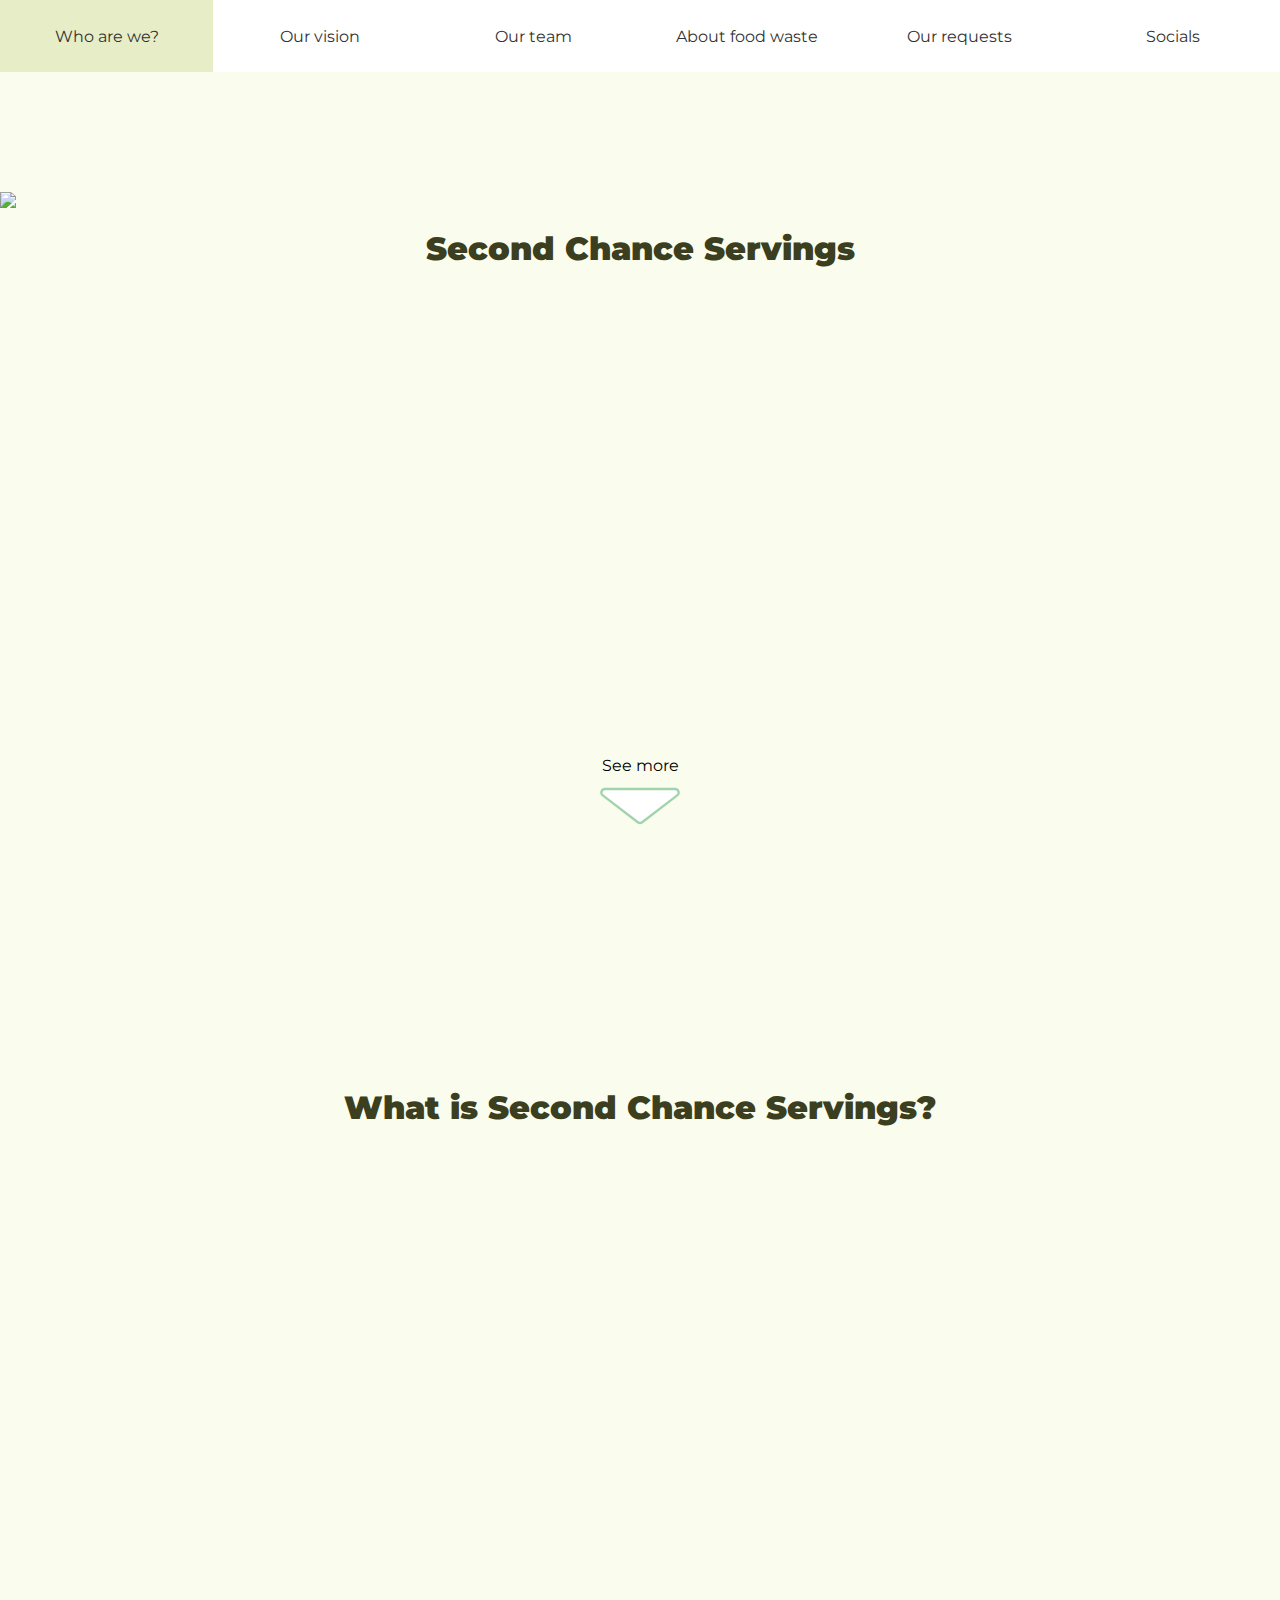
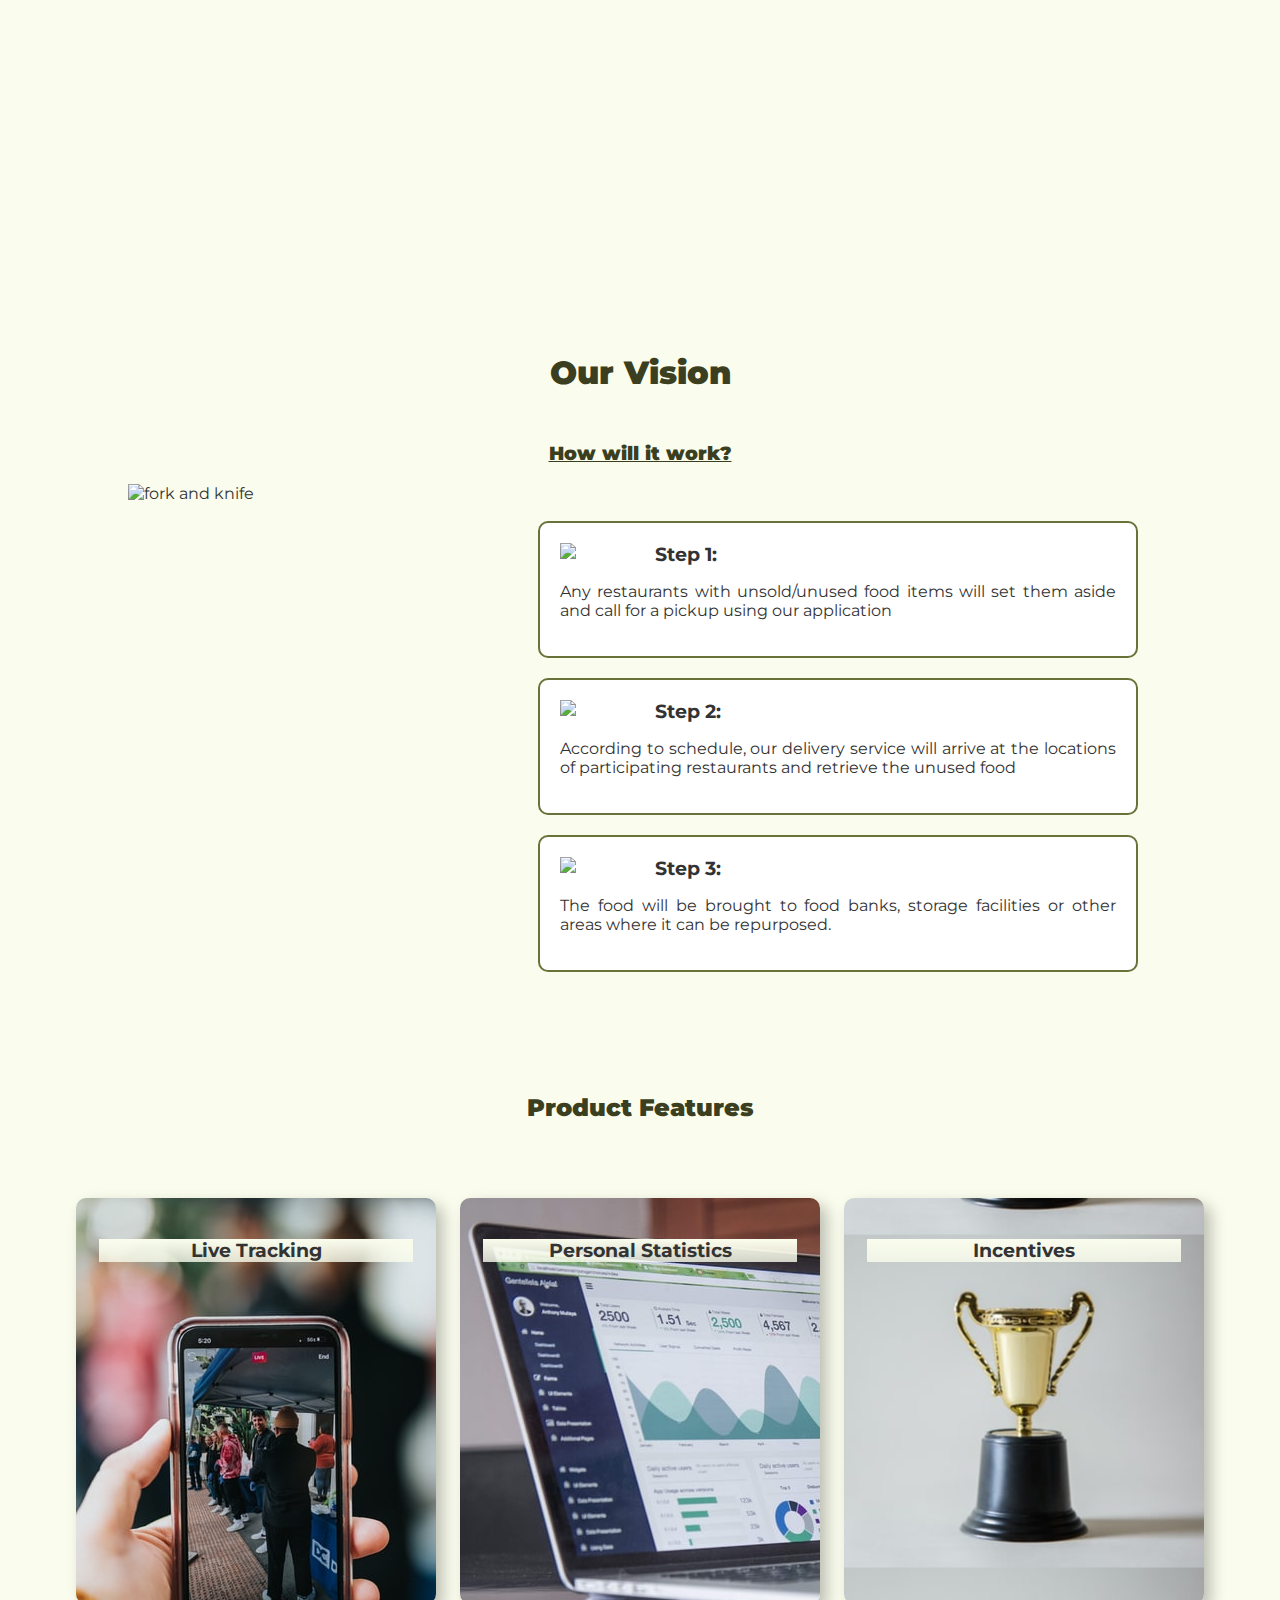
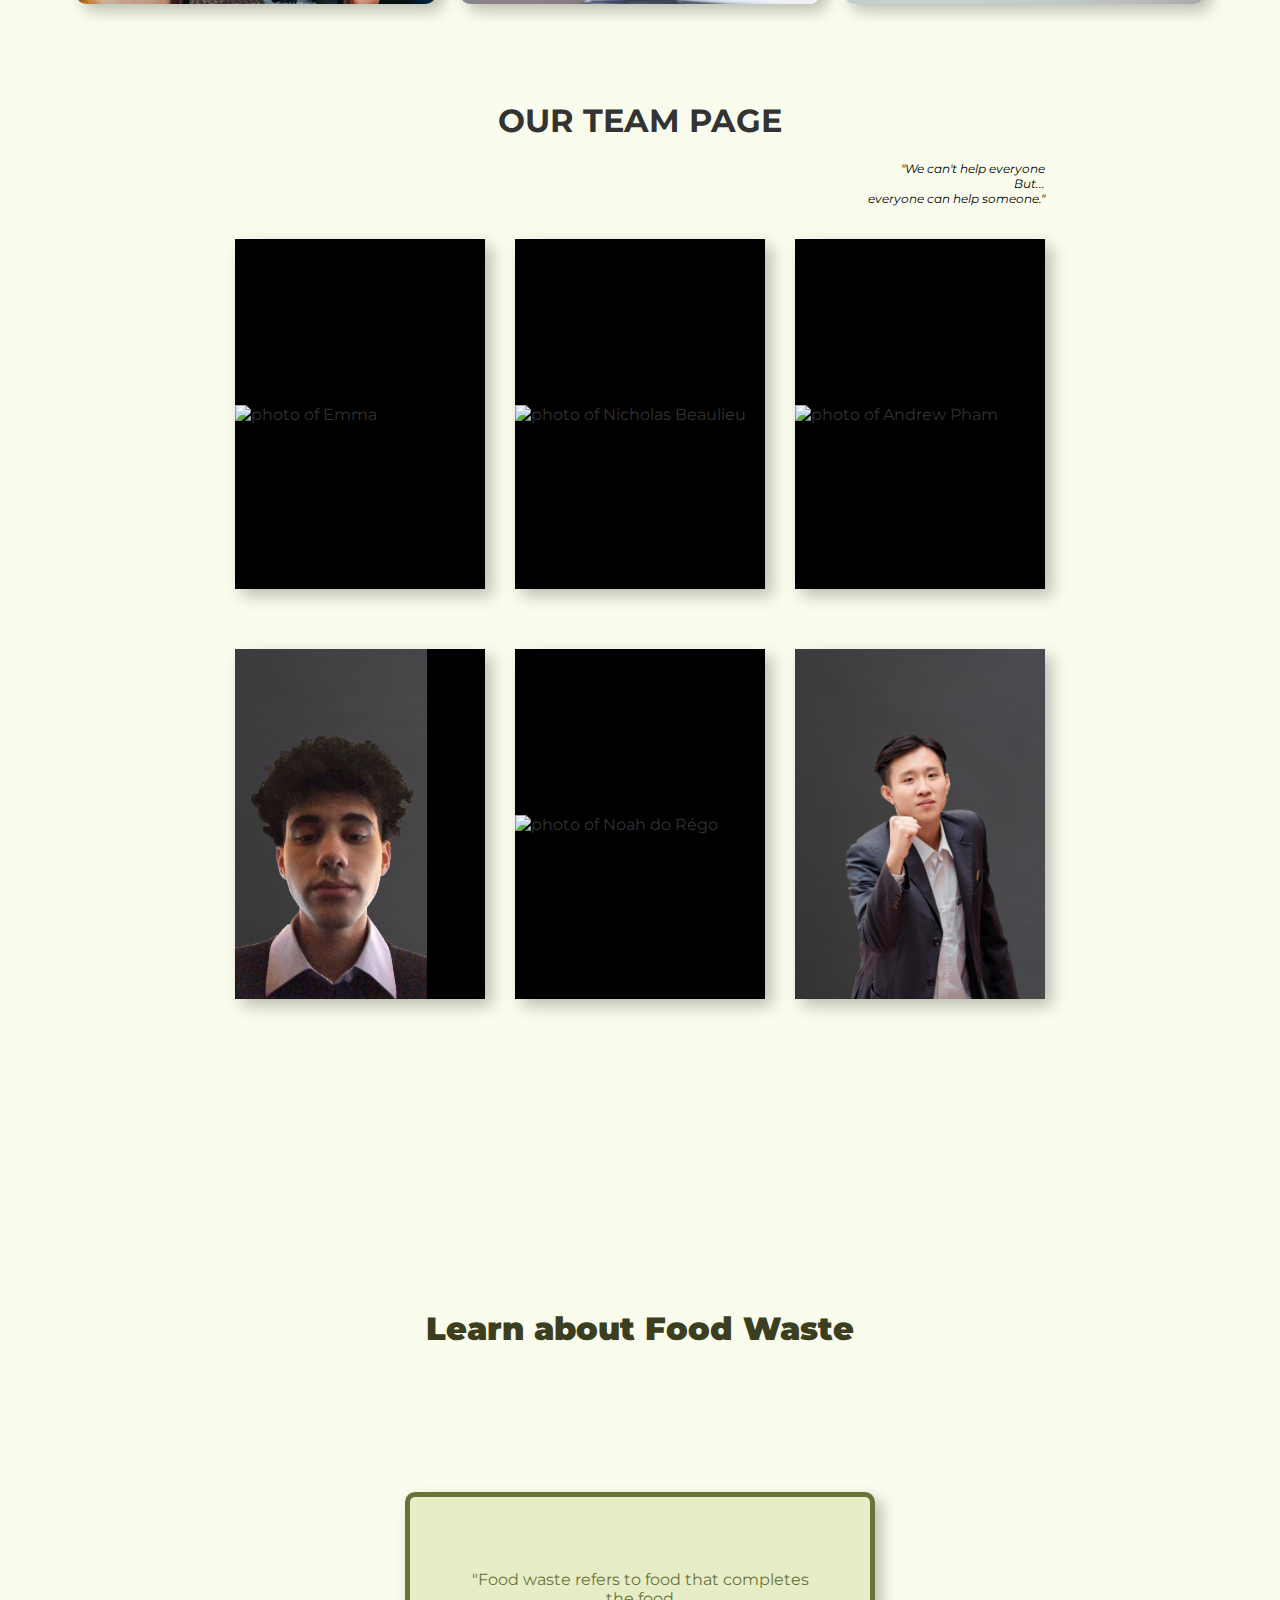
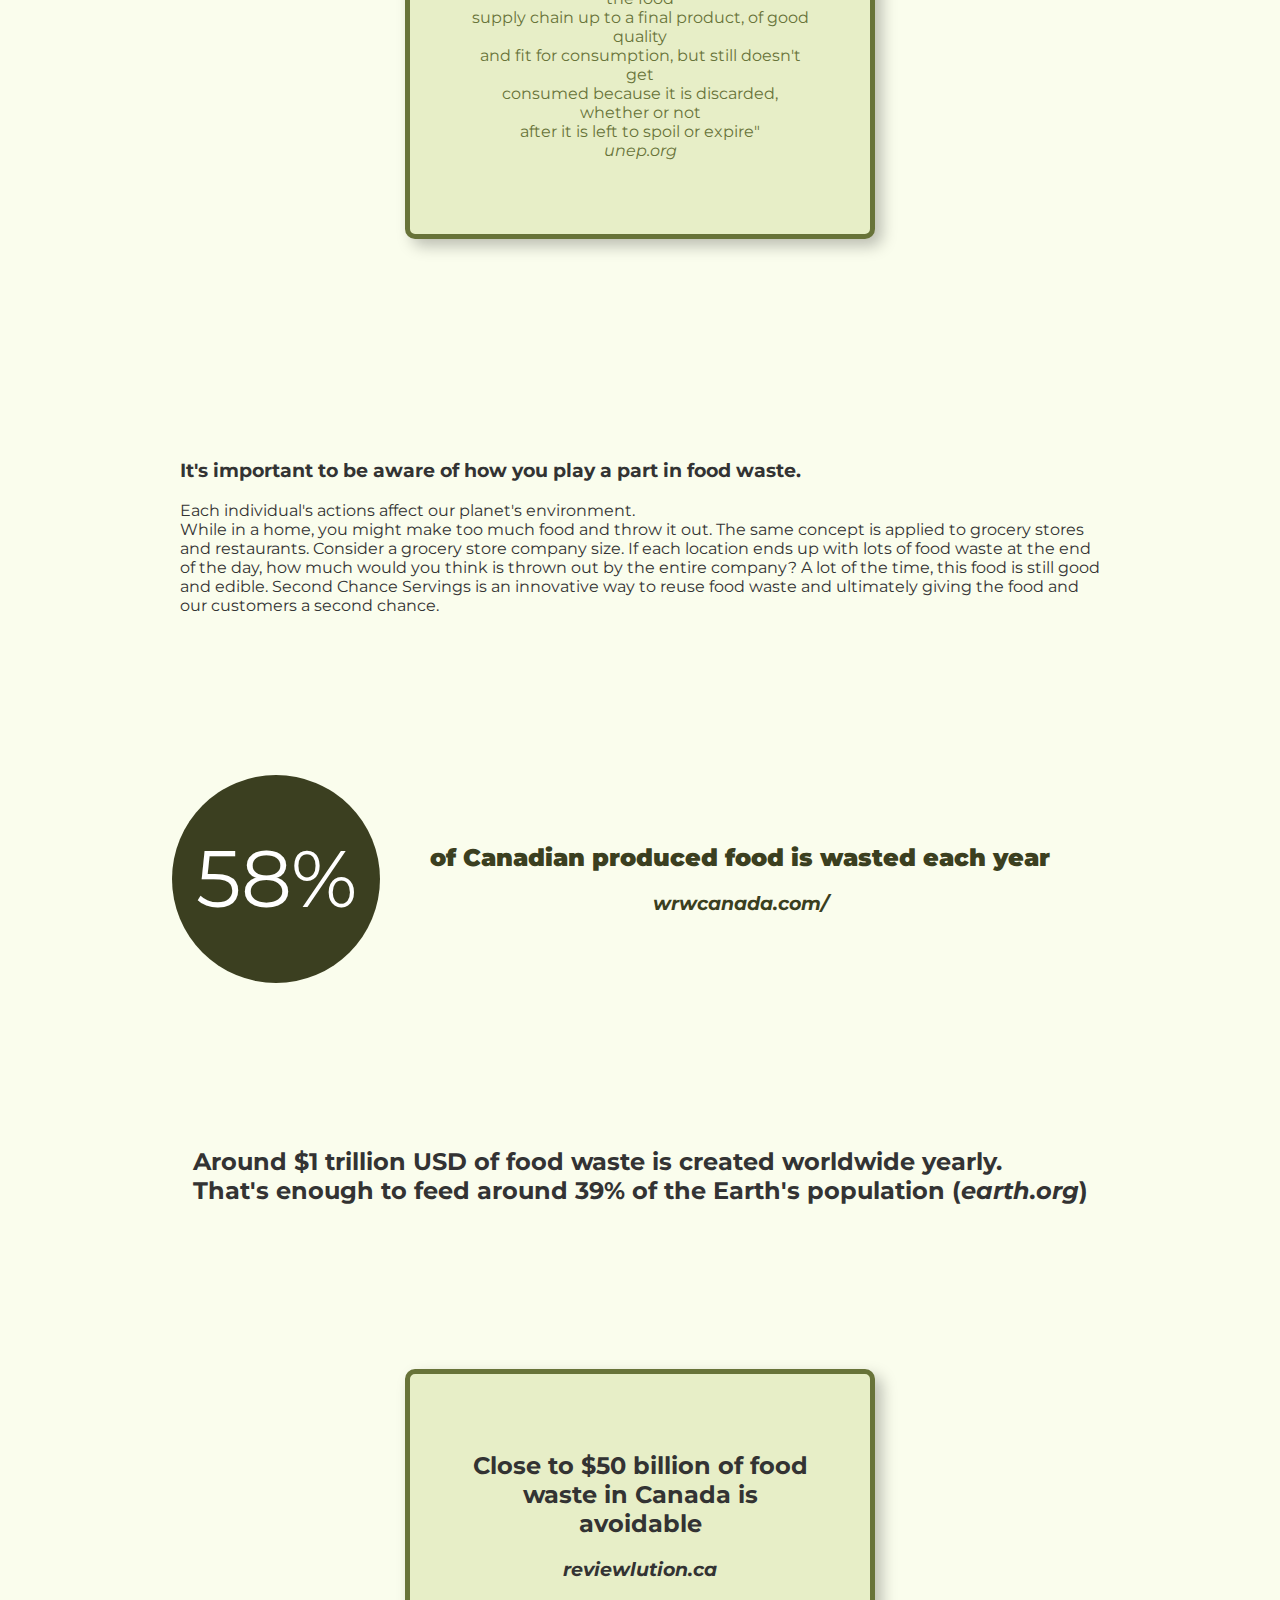
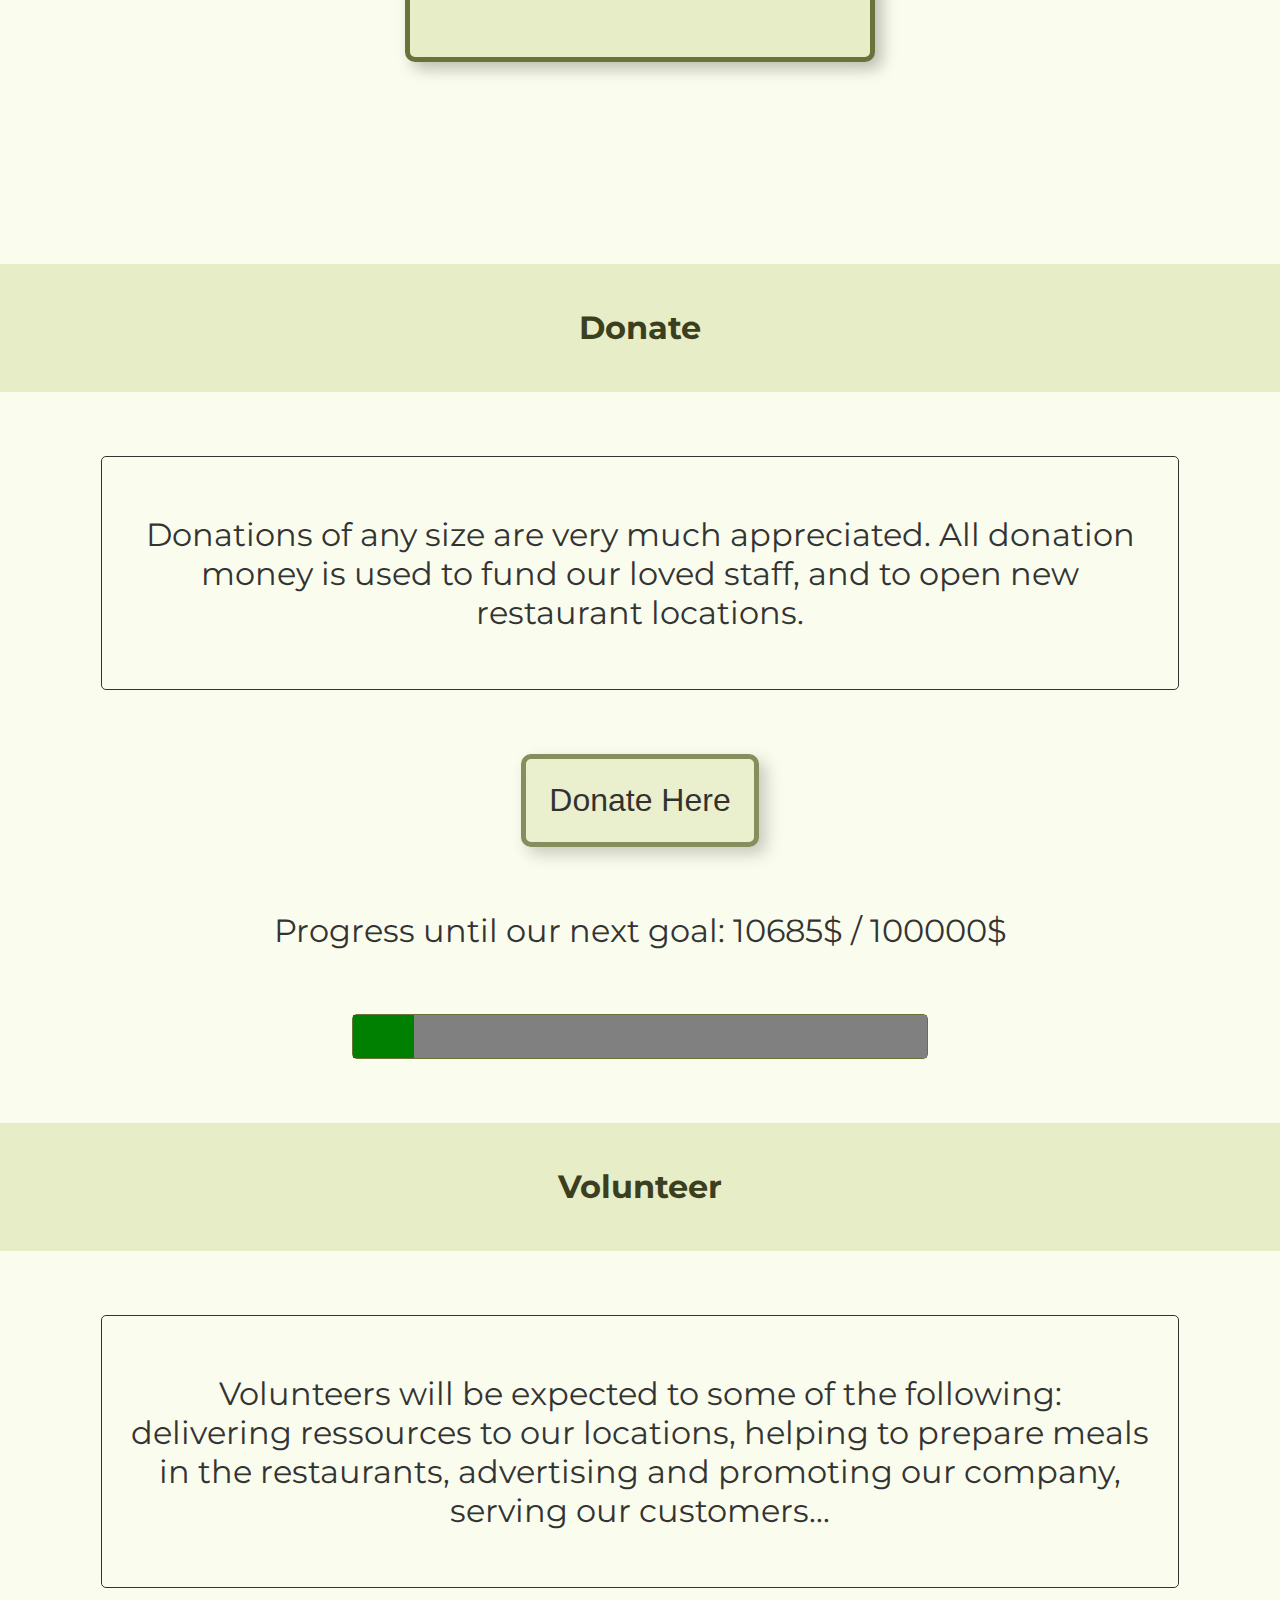
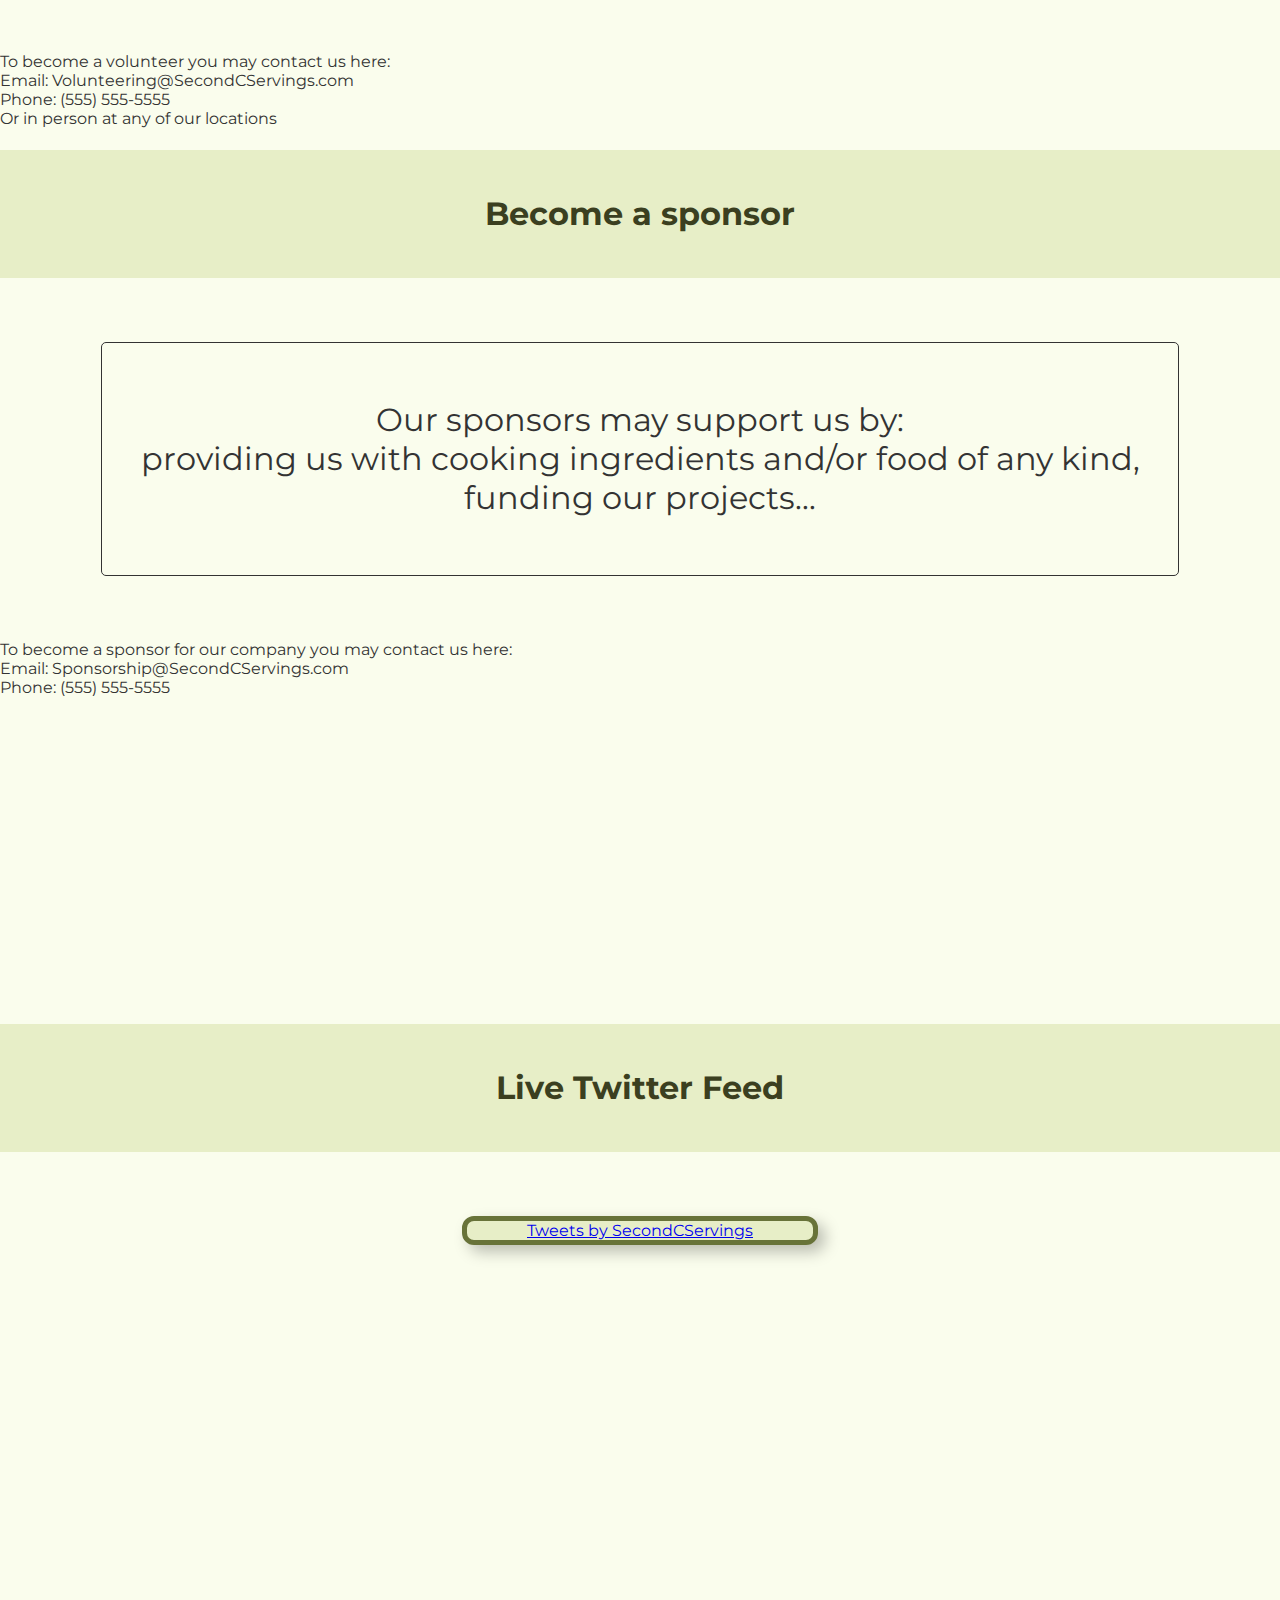
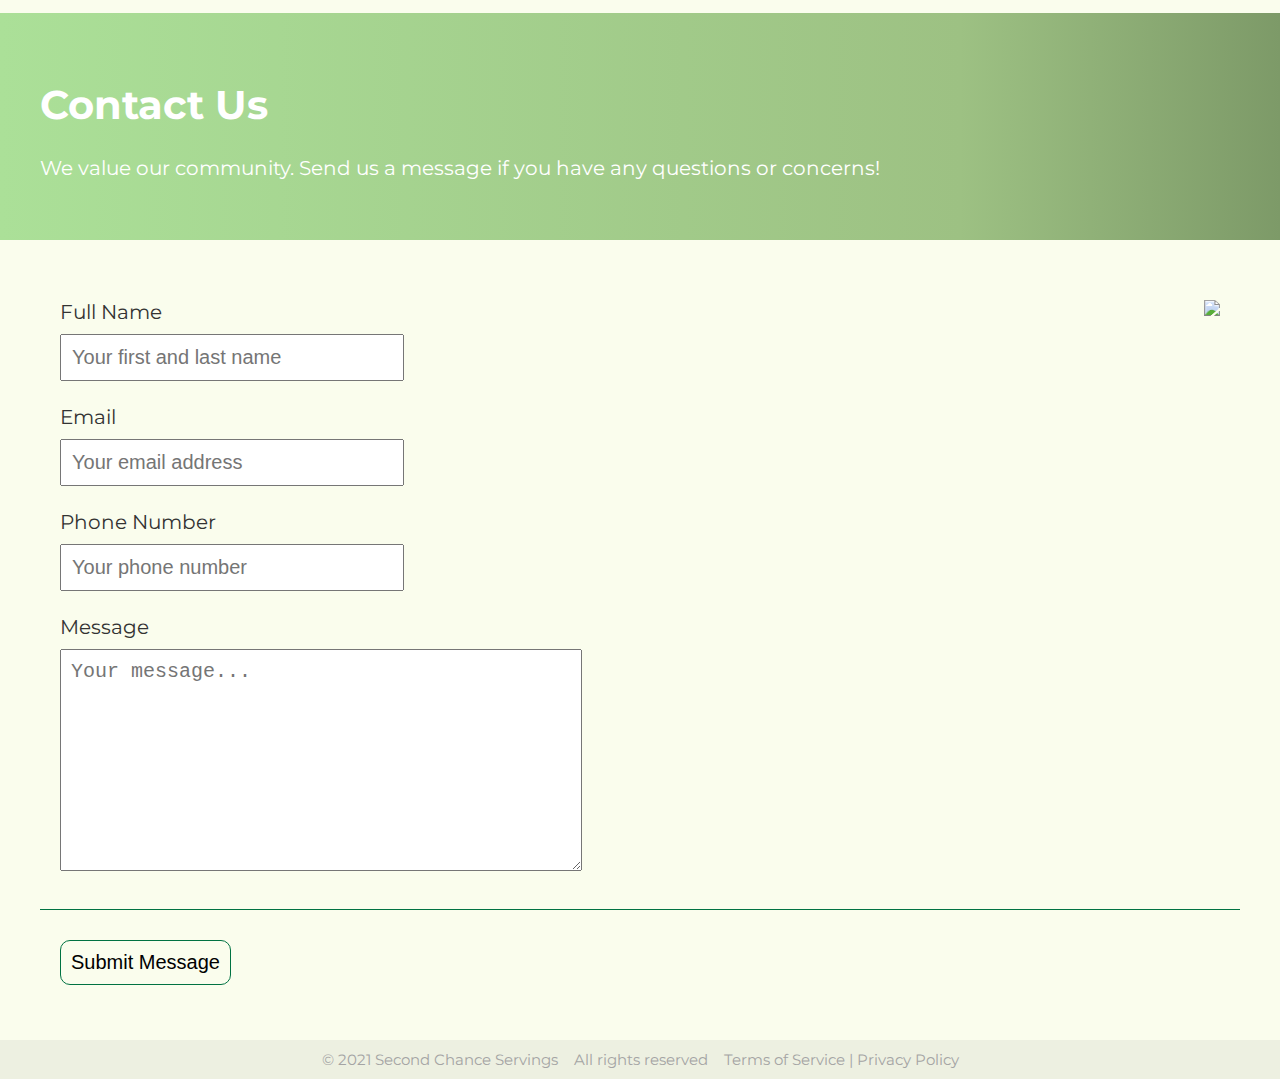
==== commit b3cd80eb: "Merge branch 'main' of github.com:Second-Chance-Servings/Second-chance-servings" ====
--- a/index.html
+++ b/index.html
@@ -70,7 +70,7 @@
       <section id="our-vision">
           <h1 class="title-text">Our Vision</h1>
 
-          <h3 class="title-text" style="padding-top: 0px;">How will it work?</h3>
+          <h3 class="title-text" id="title-our-vision" style="padding-top: 0px;">How will it work?</h3>
           <div id="flex">
               <img src="resources/fork-and-knife-Alexander-Vilinskyy.jpeg" alt="fork and knife" class="our-vision-image" />
               <div class="right">
@@ -106,7 +106,7 @@
               </div>
           </div>
           <h2 class="title-text" style="padding-top: 5%;">Product Features</h2>
-          <div class="container">
+          <div class="container" id="features">
               <div class="features-box-live">
                   <!--https://unsplash.com/photos/dvrh7Hpuyp4-->
                   <h3>Live Tracking</h3>
@@ -140,7 +140,7 @@
       <div class="our-team-container">
         <div class="our-team-title" >
           <h1 >OUR TEAM PAGE</h1>
-          <p>"We can't help everyone<br />But...<br />everyone can help someone."</p>
+          <blockquote>"We can't help everyone<br />But...<br />everyone can help someone."</blockquote>
         </div>
       
         <div class="card" >
--- a/style.css
+++ b/style.css
@@ -1,5 +1,5 @@
 /*Imported the Montserrat font used in the figma mockup*/
-@import url("https://fonts.googleapis.com/css2?family=Montserrat:wght@300&display=swap");
+@import url("https://fonts.googleapis.com/css2?family=Montserrat:ital,wght@0,400;0,600;0,700;1,400&display=swap");
 
 html,
 body {
@@ -9,6 +9,7 @@
   background: #fafded;
   margin: 0px;
   height: 100%;
+  color: #333;
 }
 
 section {
@@ -80,6 +81,10 @@
   color: #3b3f20;
   padding-top: 10%;
 }
+#title-our-vision {
+  margin-top: 50px;
+  text-decoration: underline;
+}
 
 .subtitle-text {
   line-height: 800%;
@@ -261,35 +266,55 @@
   height: 525px;
 }
 
+#features h3 {
+  background: linear-gradient(
+      0deg,
+      rgba(250, 253, 237, 0.8),
+      rgba(250, 253, 237, 1)
+    )
+}
+
 .features-box-live {
-  background: #e7eec7;
+  background: url("resources/live-tracking.jpeg");
   width: 40vw;
   height: 40vh;
-  border: 5px solid #687339;
+  border: 5px;
   border-radius: 10px;
   box-shadow: 7px 7px 15px 0px #00000040;
-  margin: 0% 5% 5% 5%;
+  margin: 1%;
   padding: 2%;
 }
 
-.features-box-live:hover {
+.features-box-live p{
+  display: none;
+}
+
+.features-box-live:hover{
   background: linear-gradient(
       0deg,
       rgba(250, 253, 237, 0.8),
       rgba(250, 253, 237, 1)
     ),
-    url("https://images.unsplash.com/photo-1584839401450-accbe1a8ef7b?ixid=MnwxMjA3fDB8MHxwaG90by1wYWdlfHx8fGVufDB8fHx8&ixlib=rb-1.2.1&auto=format&fit=crop&w=387&q=80");
+    url("resources/live-tracking.jpeg");
+}
+
+.features-box-live:hover p{
+  display: block;
 }
 
 .features-box-stats {
-  background: #e7eec7;
+  background: url("resources/statistics.jpeg");
   width: 40vw;
   height: 40vh;
-  border: 5px solid #687339;
+  border: 5px;
   border-radius: 10px;
   box-shadow: 7px 7px 15px 0px #00000040;
-  margin: 0% 5% 5% 5%;
+  margin: 1%;
   padding: 2%;
+}
+
+.features-box-stats p{
+  display: none;
 }
 
 .features-box-stats:hover {
@@ -298,18 +323,28 @@
       rgba(250, 253, 237, 0.8),
       rgba(250, 253, 237, 1)
     ),
-    url("https://images.unsplash.com/photo-1460925895917-afdab827c52f?ixid=MnwxMjA3fDB8MHxwaG90by1wYWdlfHx8fGVufDB8fHx8&ixlib=rb-1.2.1&auto=format&fit=crop&w=815&q=80");
+    url("resources/statistics.jpeg");
+}
+
+.features-box-stats:hover p{
+  display: block;
 }
 
 .features-box-incentives {
-  background: #e7eec7;
+  background: url("resources/incentive.jpeg");
+  background-position: center;
+  background-size: auto;
   width: 40vw;
   height: 40vh;
-  border: 5px solid #687339;
+  border: 5px;
   border-radius: 10px;
   box-shadow: 7px 7px 15px 0px #00000040;
-  margin: 0% 5% 5% 5%;
+  margin: 1%;
   padding: 2%;
+}
+
+.features-box-incentives p{
+  display: none;
 }
 
 .features-box-incentives:hover {
@@ -318,7 +353,13 @@
       rgba(250, 253, 237, 0.8),
       rgba(250, 253, 237, 1)
     ),
-    url("https://images.unsplash.com/photo-1582091652153-eb8f55ff7cd9?ixid=MnwxMjA3fDB8MHxwaG90by1wYWdlfHx8fGVufDB8fHx8&ixlib=rb-1.2.1&auto=format&fit=crop&w=464&q=80");
+    url("resources/incentive.jpeg");
+  background-position: center;
+  background-size: cover;
+}
+
+.features-box-incentives:hover p{
+  display: block;
 }
 
 .circle {
@@ -402,6 +443,7 @@
   position: relative;
   padding: 80px 0;
 }
+/* Our team  */
 
 .our-team-title {
   grid-column: 1 /-1;
@@ -413,12 +455,13 @@
   color: white;
   margin: 0;
 }
-.our-team-container .our-team-title p {
+.our-team-container .our-team-title blockquote {
   text-align: right;
   font-size: 12px;
   position: relative;
   color: black;
   font-style: italic;
+  margin: 0;
 }
 
 .our-team-container h3 {
@@ -468,9 +511,6 @@
   height: 100%;
 }
 
-.hi {
-  font-size: 35px;
-}
 .contentbox {
   position: absolute;
   width: 100%;
@@ -494,12 +534,24 @@
 }
 .contentbox h3 {
   font-size: 23px;
+  letter-spacing: 0.5px;
 }
 .contentbox h3 span {
   font-size: 15px;
 }
-.contentbox a:link {
-  color: black;
+.contentbox a:link,
+.contentbox a:visited {
+  color: #fff;
+  font-style: italic;
+  font-size: 14px;
+}
+.contentbox a:hover,
+.contentbox a:active{
+  color: #ffec99;
+}
+#greencontentbox a:hover,
+#greencontentbox a:active{
+  color: #20c997;
 }
 
 /*Fading slide down animation*/
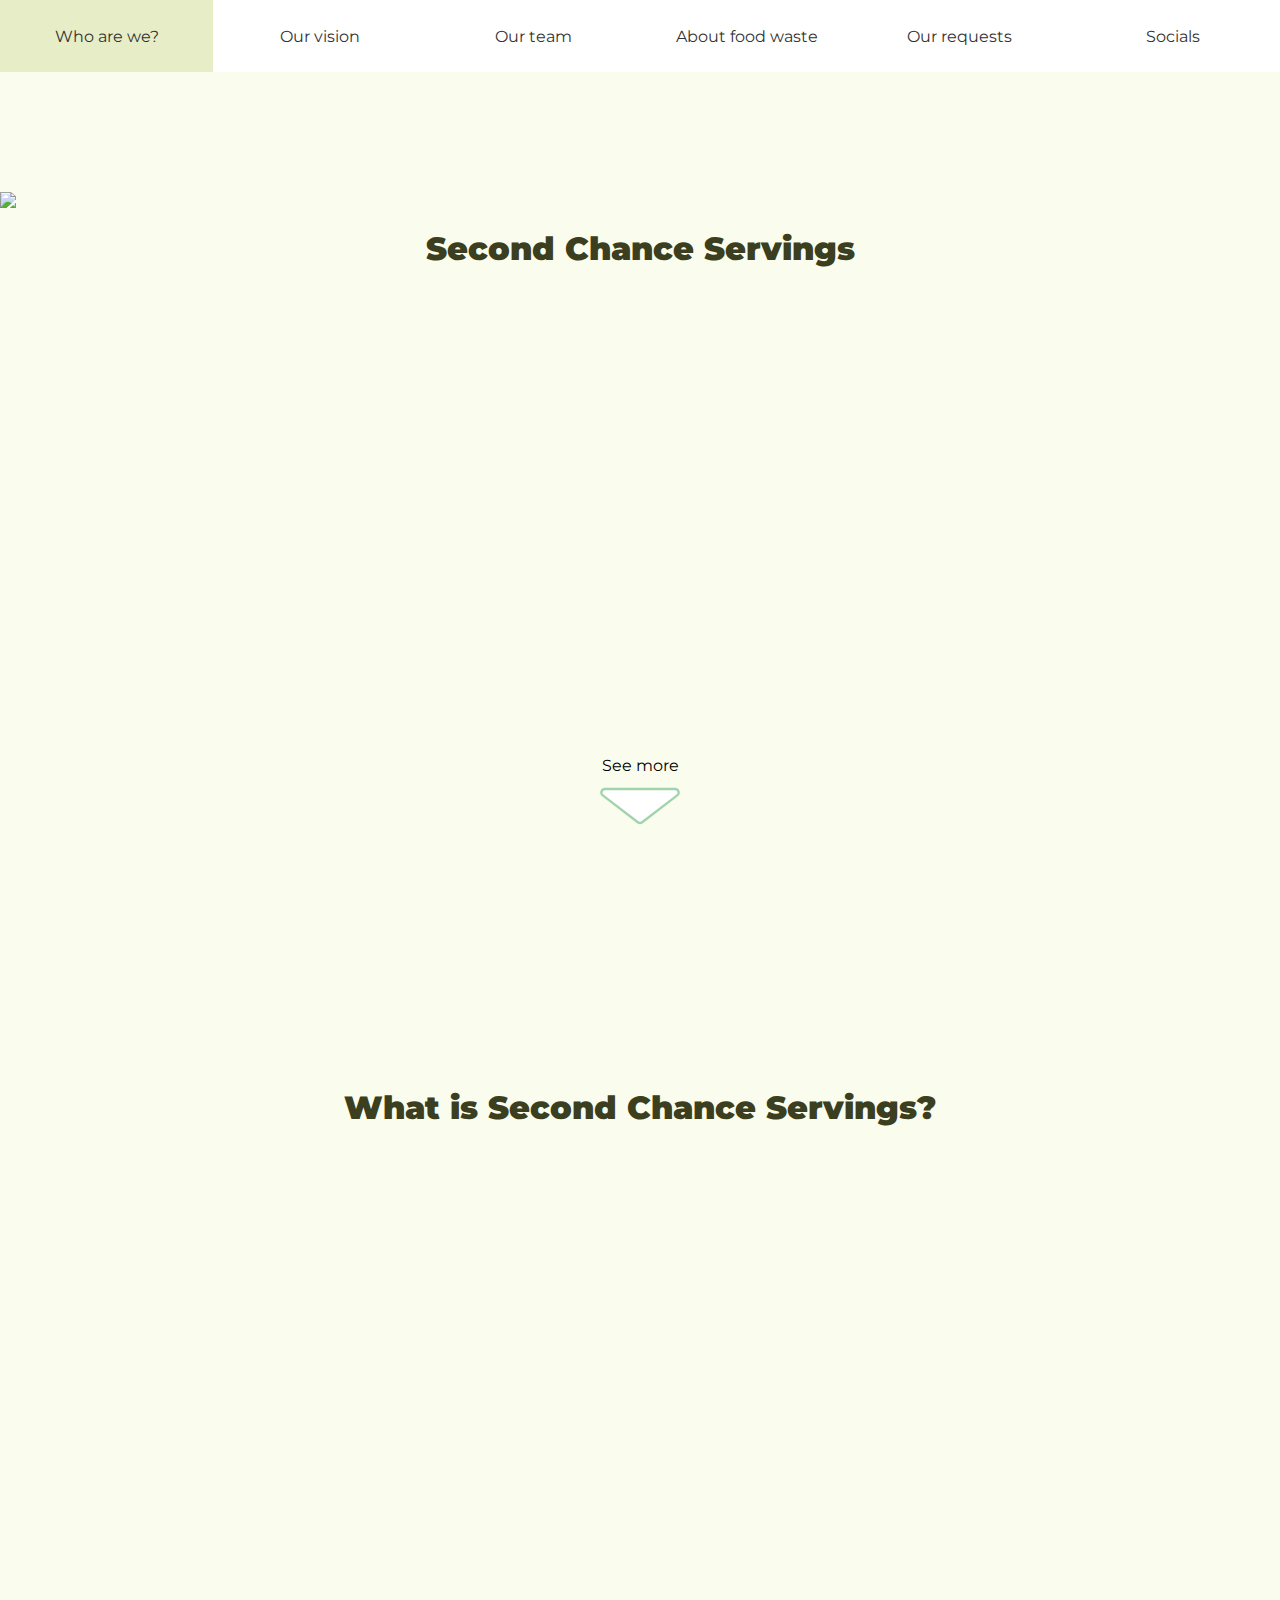
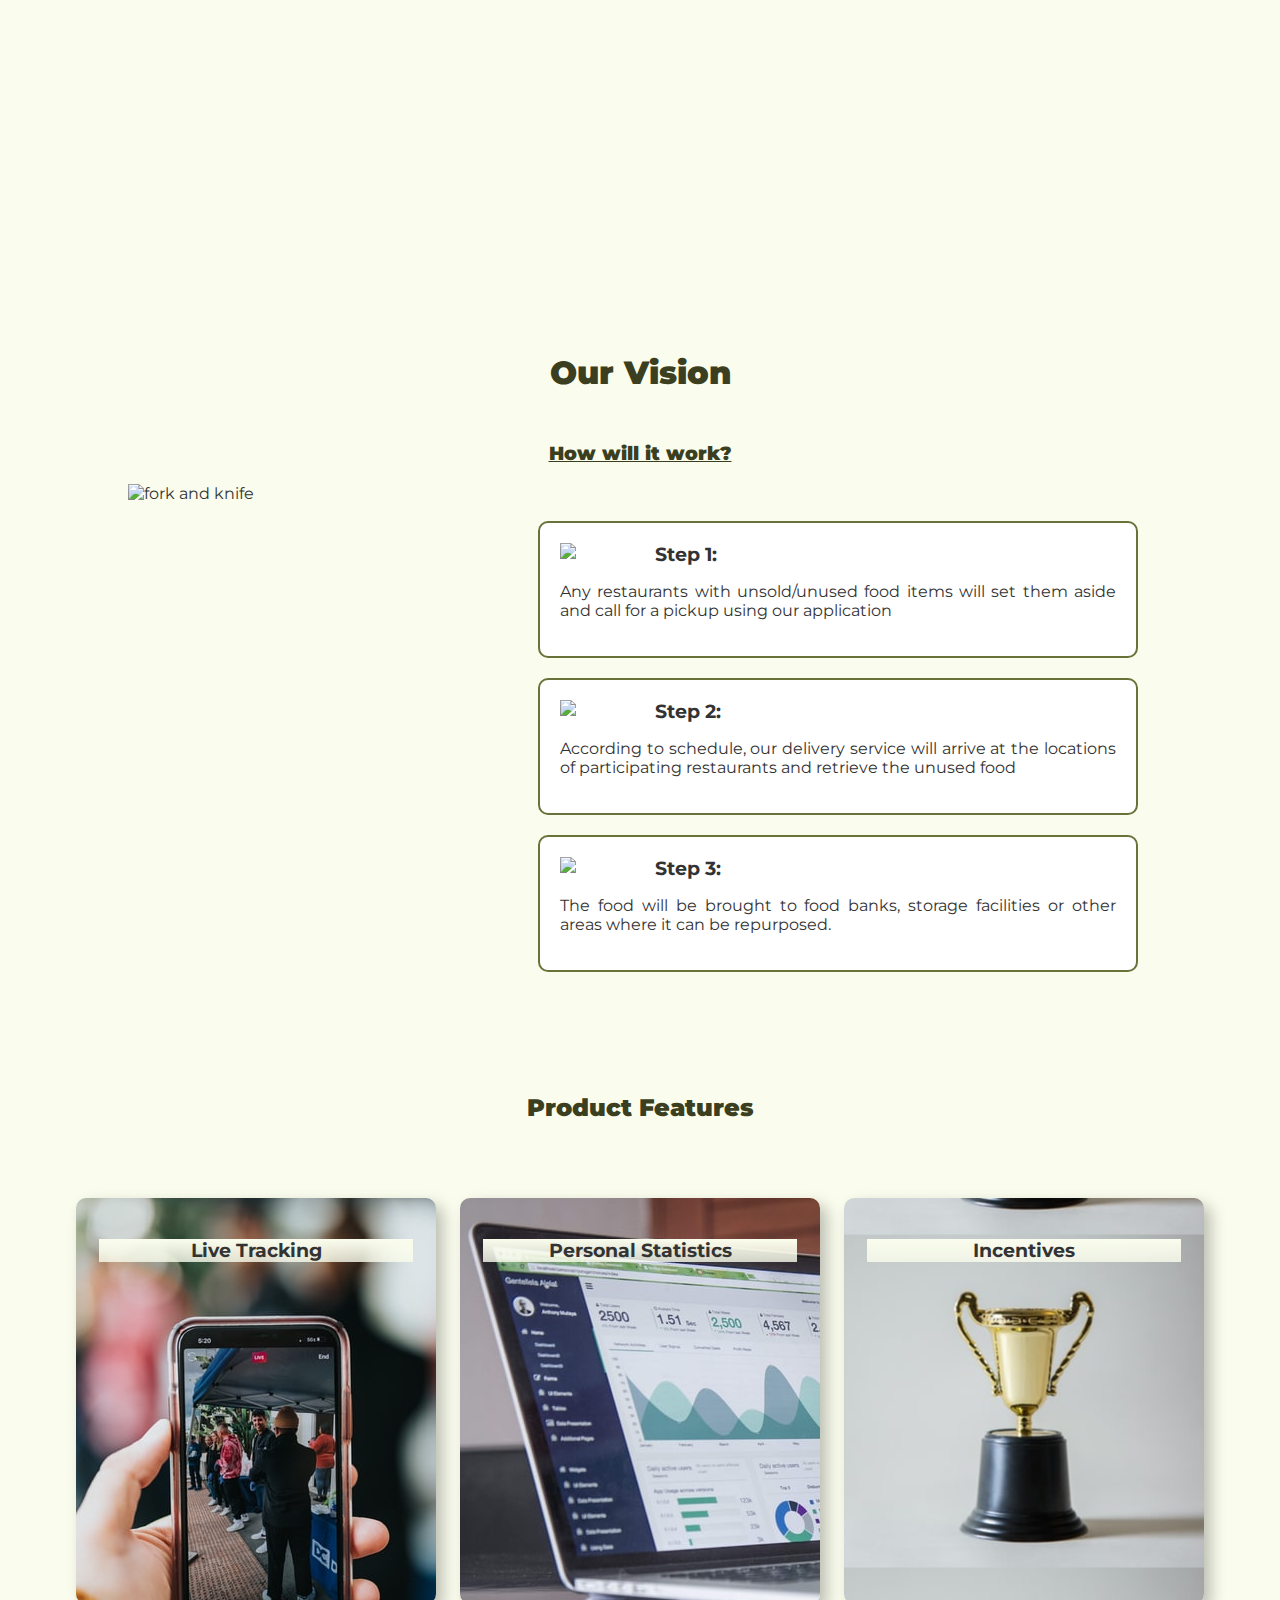
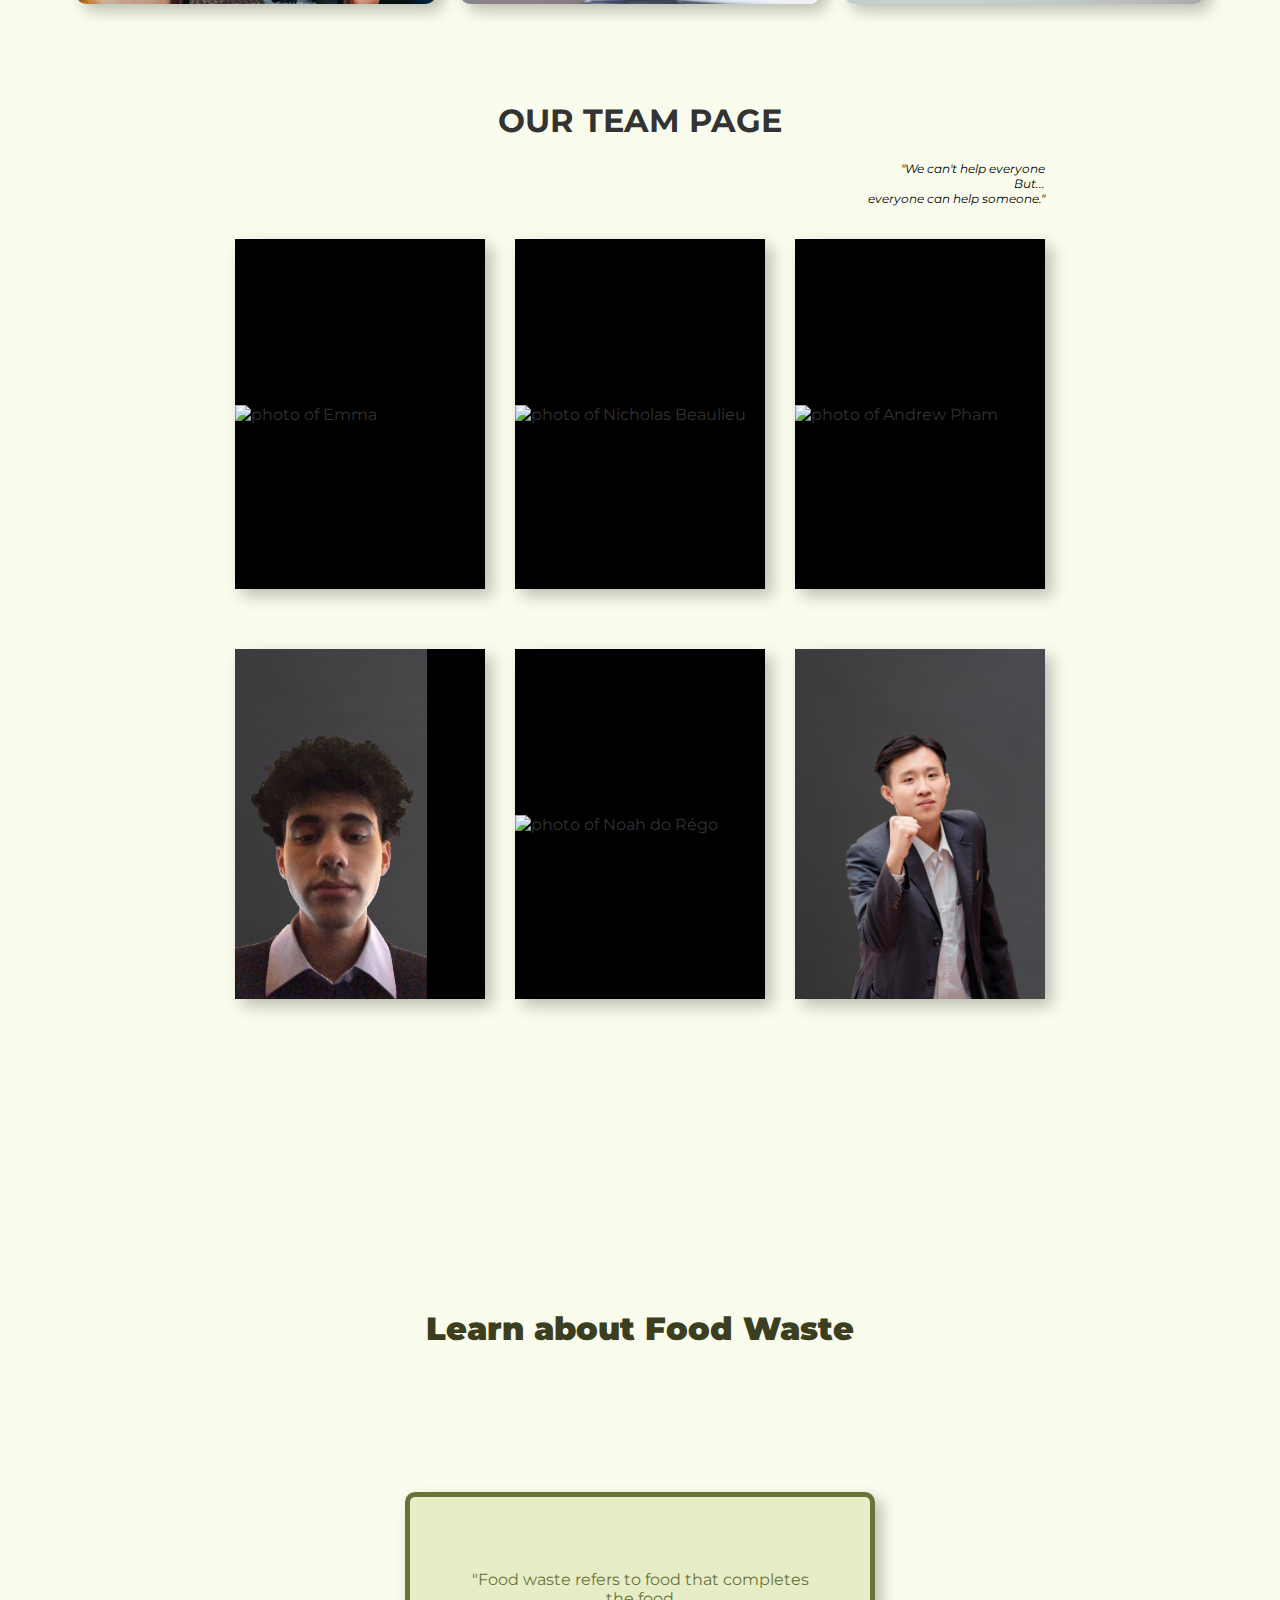
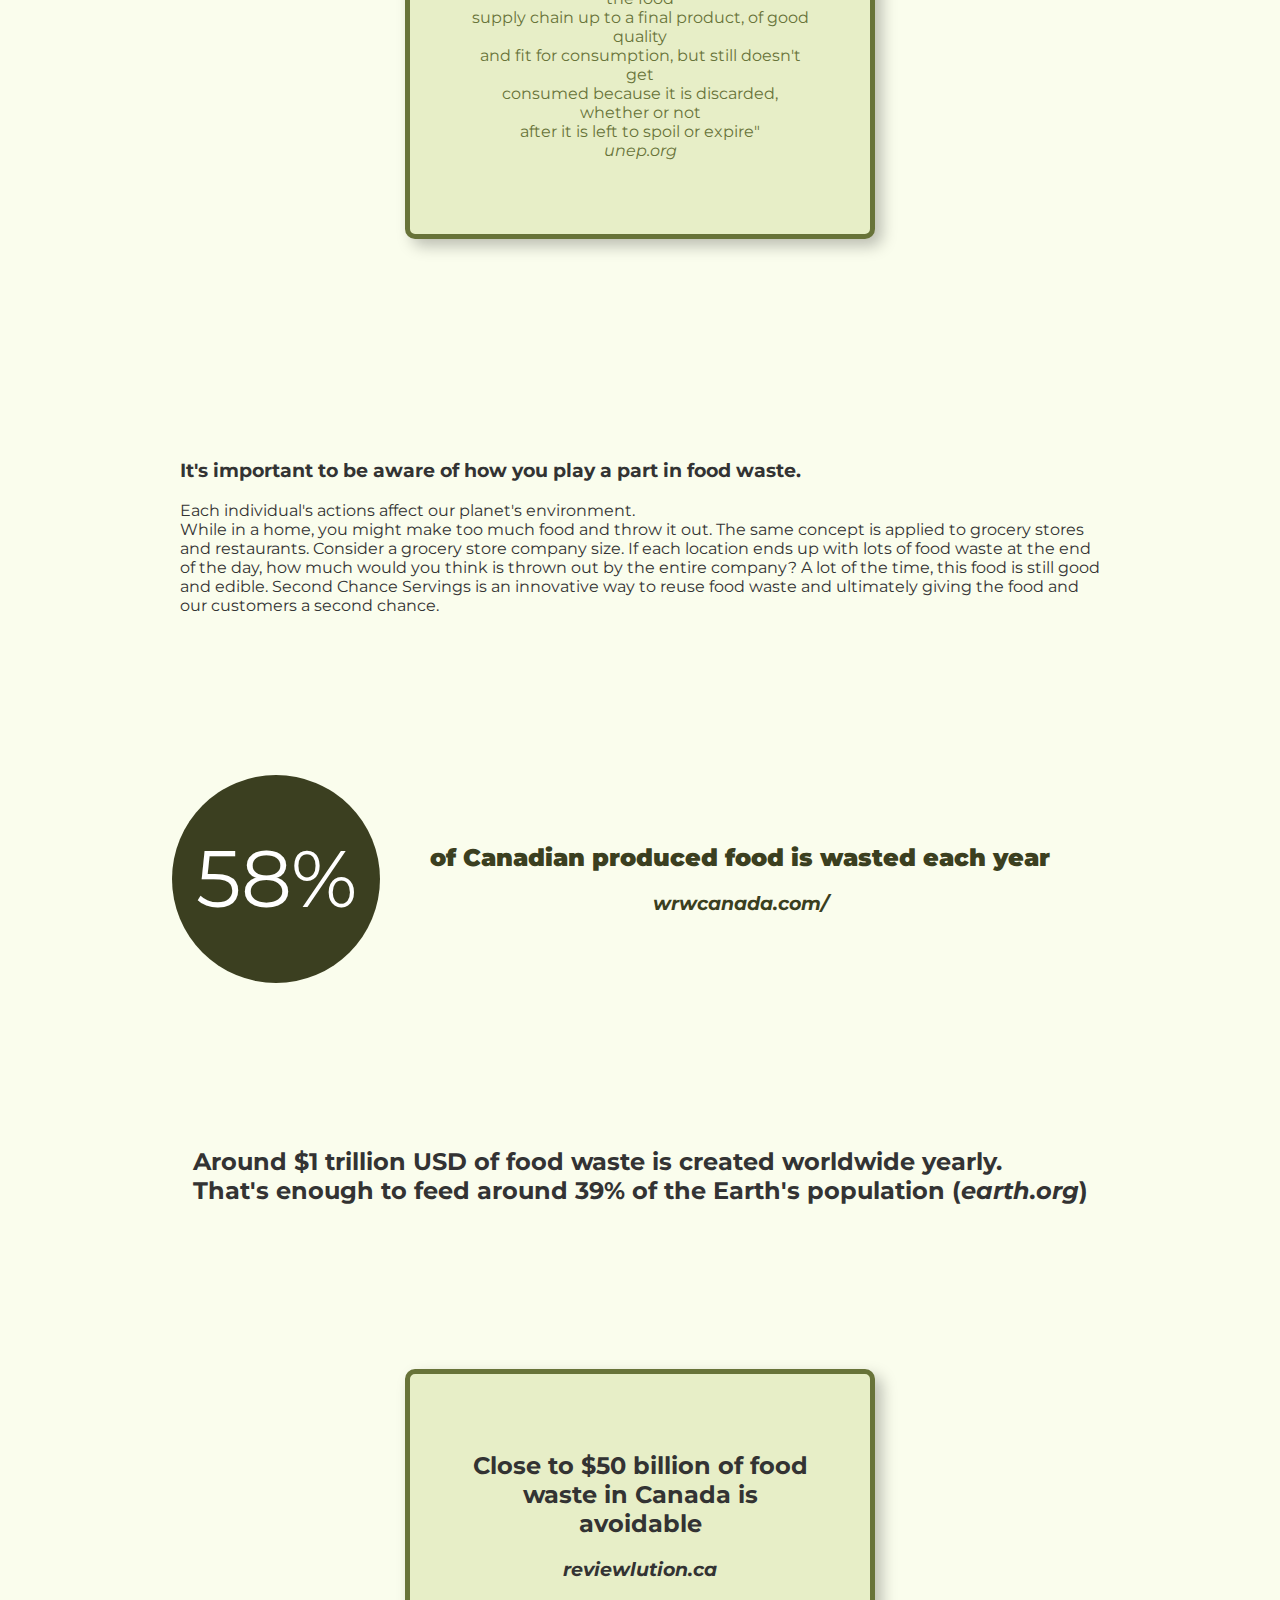
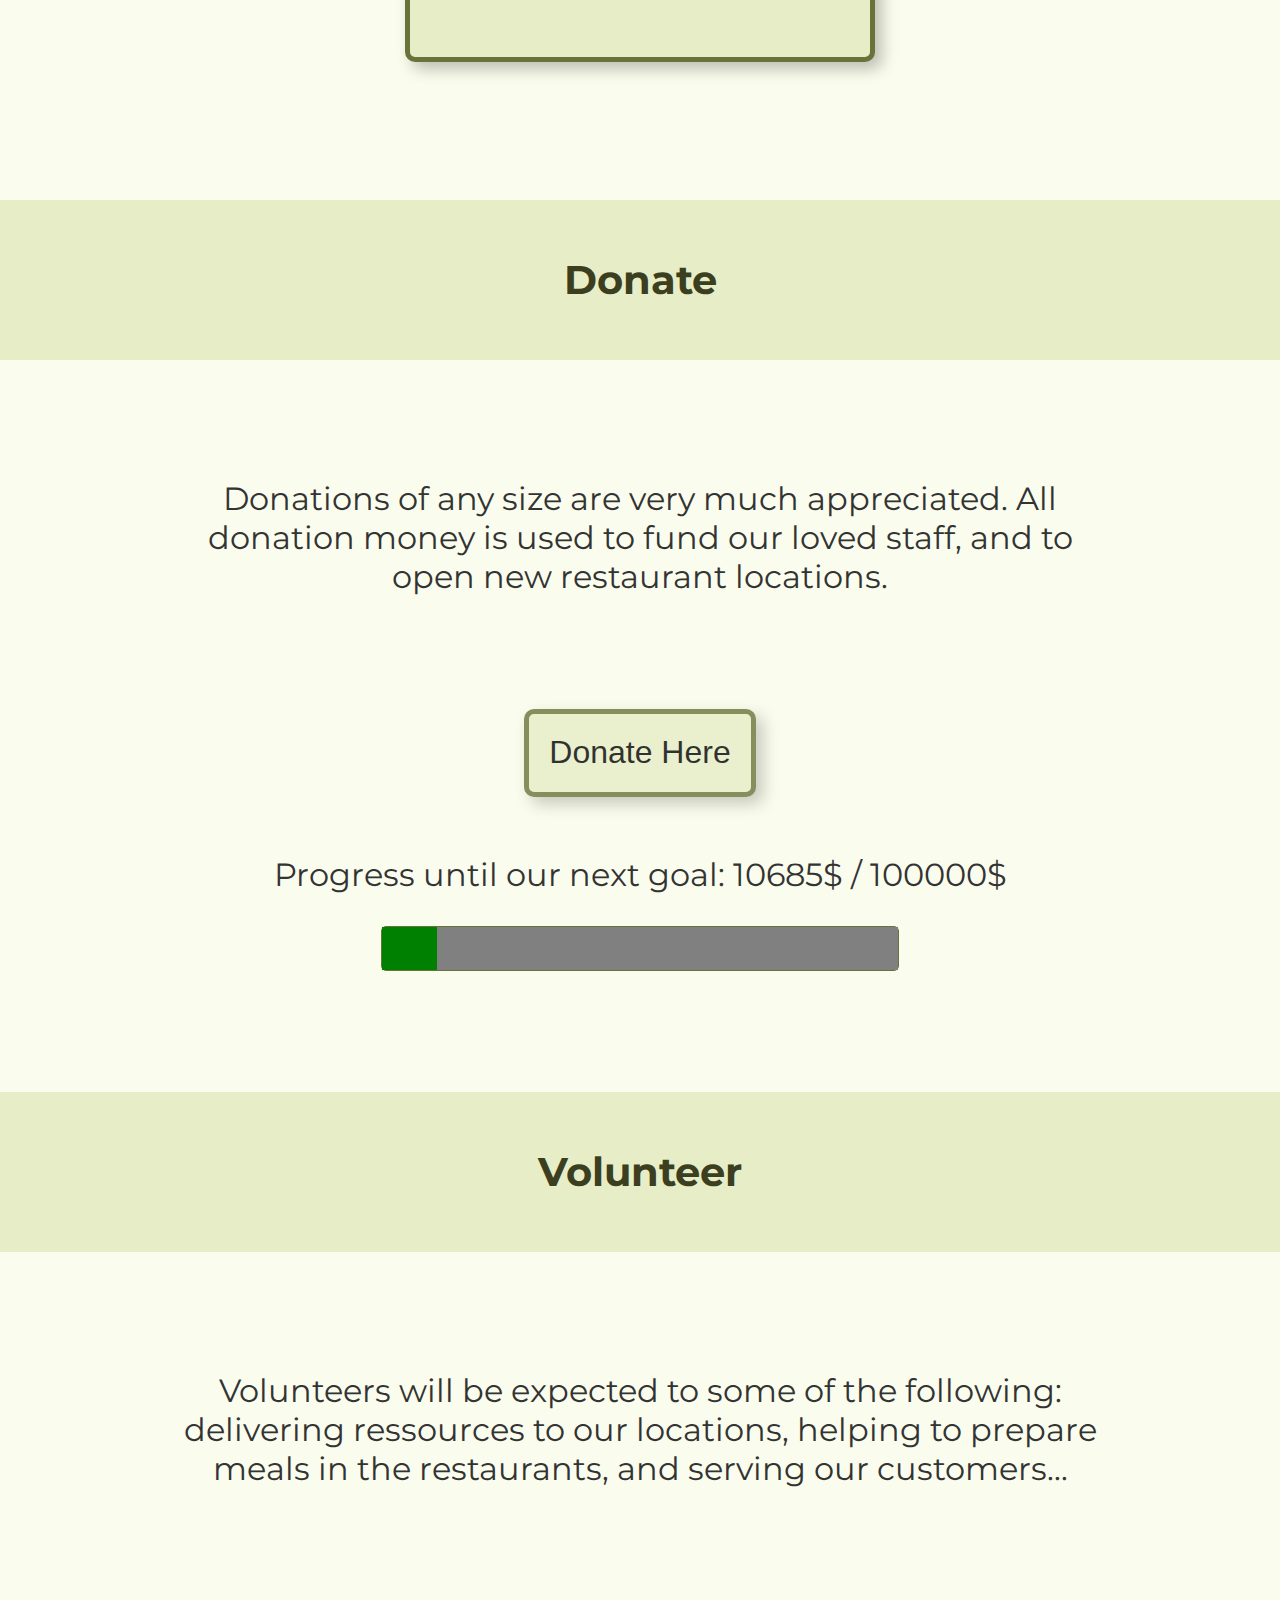
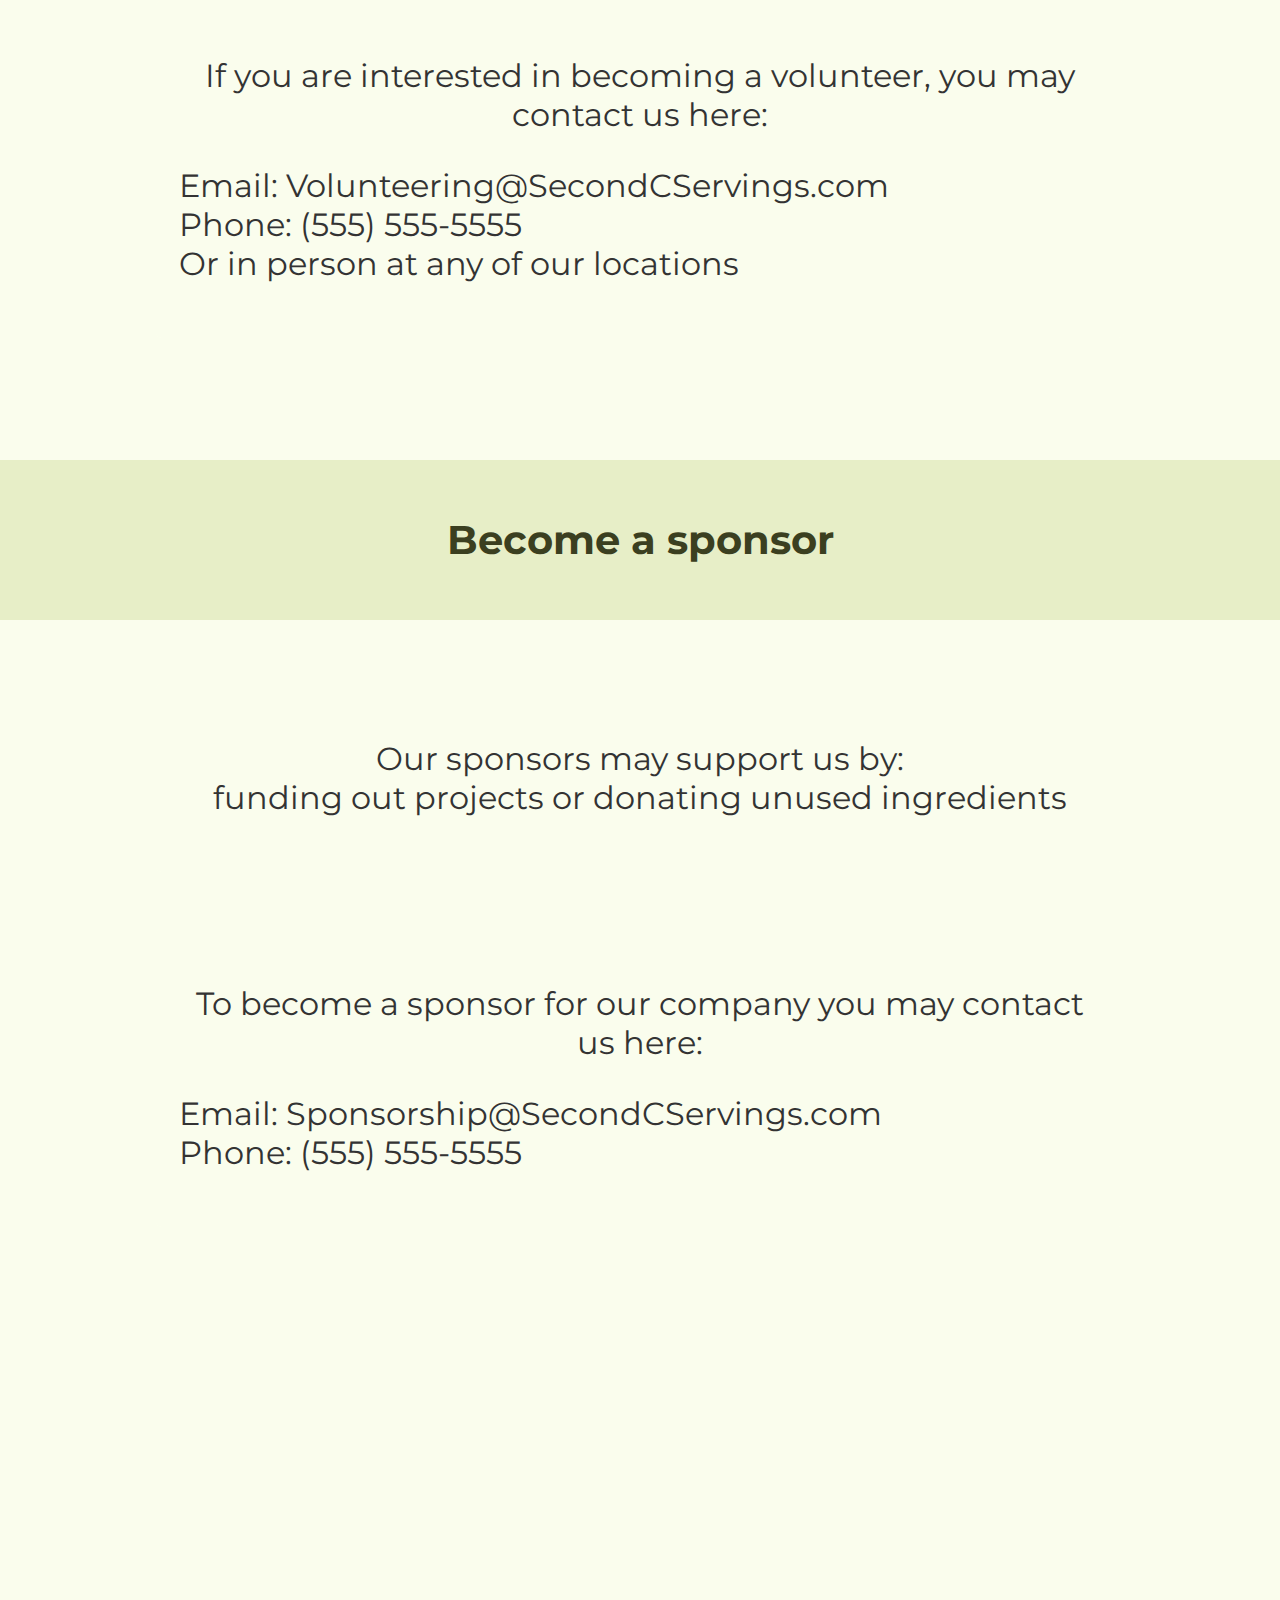
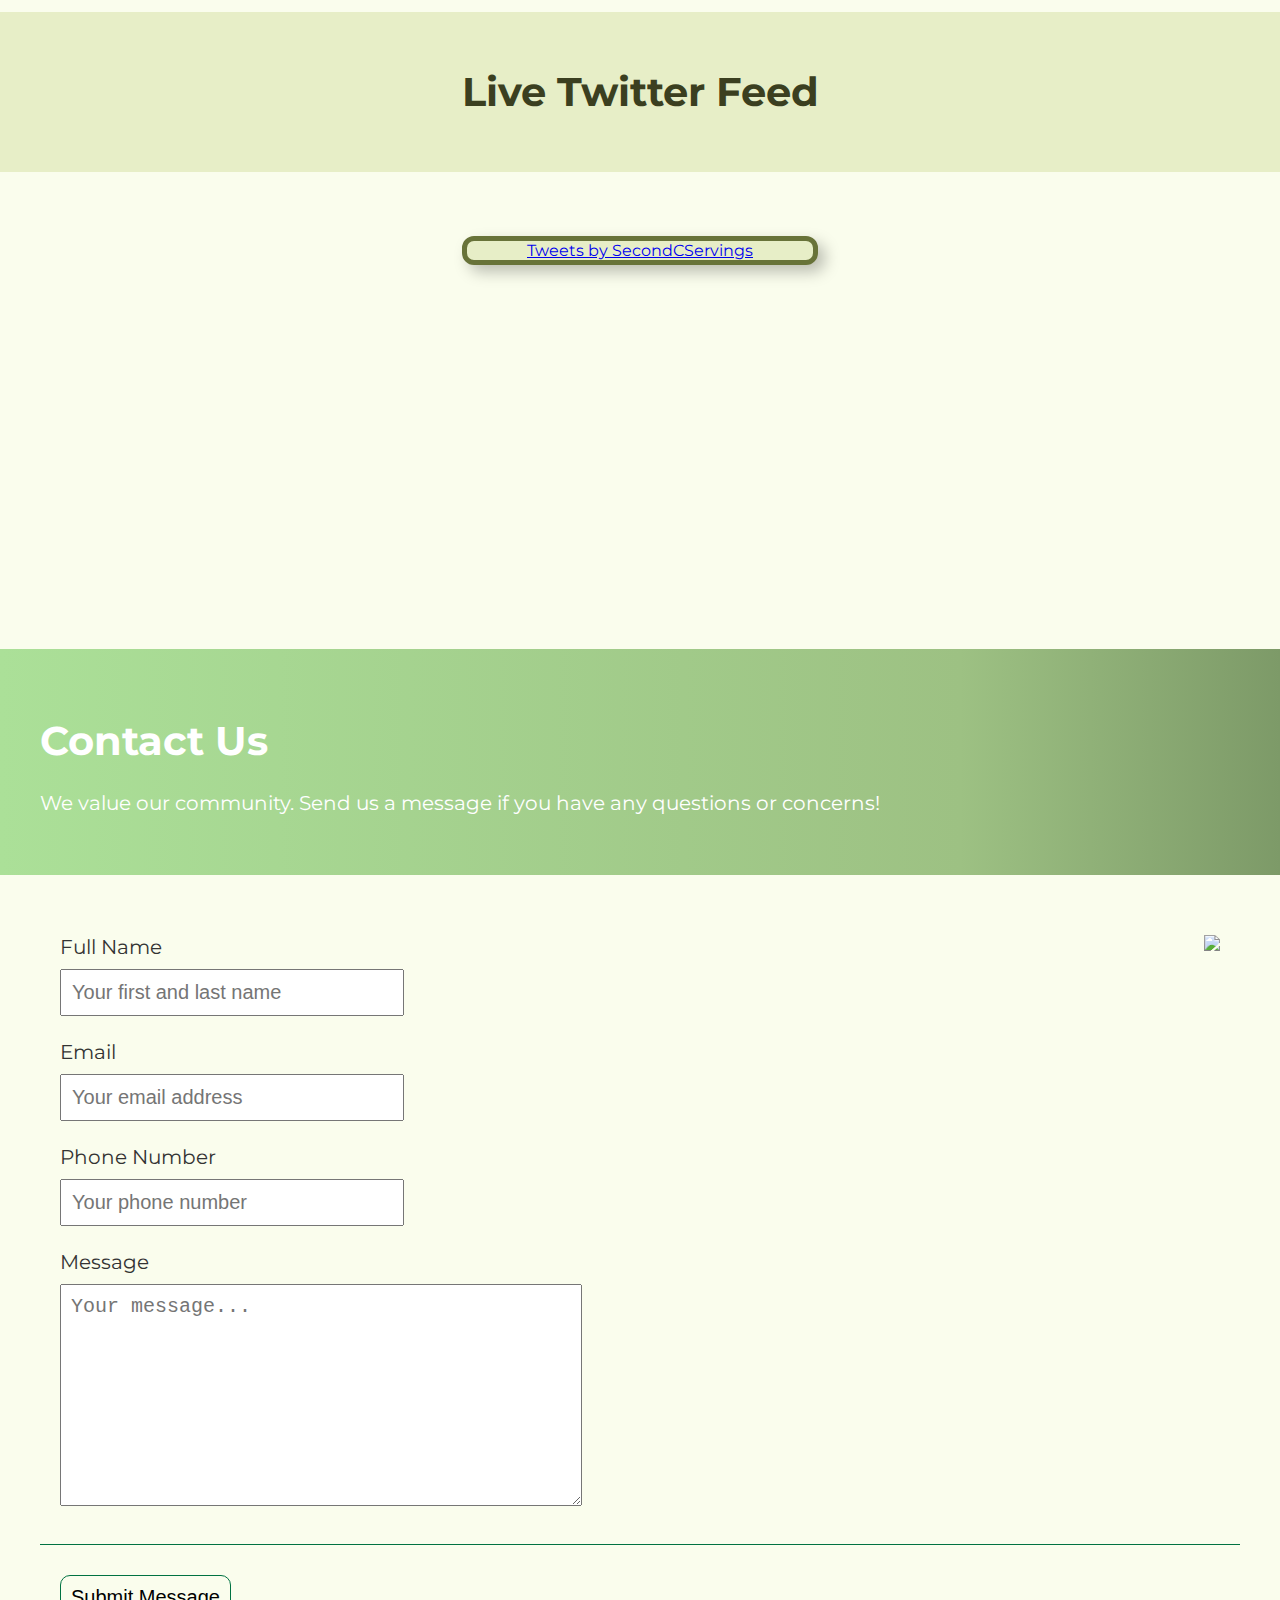
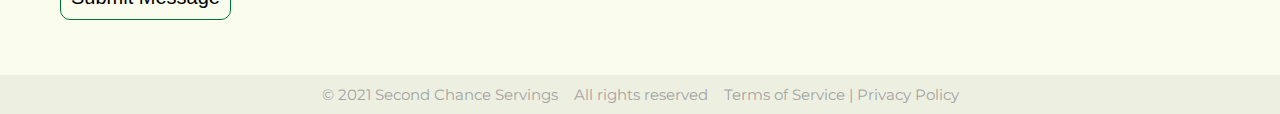
==== commit a70ba538: "Added background images to our requests section" ====
--- a/index.html
+++ b/index.html
@@ -129,7 +129,7 @@
                   <p>
                       Based on the amount of food saved and delivered by the participating companies,
                       they will be able to reach incentives. These incentives will benefit the company
-                      personally, such as discounts on pick-ups, shoutouts, advertisements, and more.
+                      personally, such as shoutouts, advertisements, and more.
                   </p>
               </div>
           </div>
@@ -334,101 +334,123 @@
 
     <!--Section for Our Request/Donations (Nicholas Beaulieu)-->
     <section id="our-request">
-      <div class="subtitle-text">
-        <h1 style="margin-top:5%;">Donate</h1>
-      </div>
-      <div class="paragraph-container">
-        <p>
-          Donations of any size are very much appreciated.
-          All donation money is used to fund our loved staff,
-          and to open new restaurant locations.
-        </p>
-      </div>
-      <div class="container">
-        <button class="donate-button" onclick="openDonation()">
-          <div class="text">
-            Donate Here
-          </div>
-        </button>
-      </div>
-      <div class="text">
-        <p id="donation-progress">
-          Progress until our next goal: 10685$ / 100000$
-        </p>
-      </div>
-      <div class="container">
-        <progress id="donation-progress-bar" max="100000" value="10685">
-        </progress>
-      </div>
-      <div class="text">
-        <p id="donation-message">
-        </p>
-      </div>
-      <div class="form-popup" id="donationForm">
-        <form class="form-container">
-          <h1>
-            Thank you for donating
-          </h1>
-          <label>
-            <b>
-              Your full name
-            </b>
-          </label>
-          <input id="user-name" type="text" placeholder="Ex: Casey Li">
-          <label>
-            <b>
-              How much would you like to donate?
-            </b>
-          </label>
-          <input id="donation-amount" type="text" placeholder="0.00">
-          <button type="button" class="btn" onclick="submitDonation()">
-            Donate
-          </button>
-          <button type="button" class="btn cancel" onclick="closeDonation()">
-            Close
-          </button>
-        </form>
-      </div>
-      <div class="subtitle-text">
-        <h1>Volunteer</h1>
-      </div>
-      <div class="paragraph-container">
-        <p>
-          Volunteers will be expected to some of the following:<br />
-          delivering ressources to our locations,
-          helping to prepare meals in the restaurants,
-          advertising and promoting our company,
-          serving our customers...
-        </p>
-      </div>
-      <p>
-        To become a volunteer you may contact us here:<br />
-        Email: Volunteering@SecondCServings.com<br />
-        Phone: (555) 555-5555<br />
-        Or in person at any of our locations
-      </p>
-      <div class="subtitle-text">
-        <h1>Become a sponsor</h1>
-      </div>
-      <div class="paragraph-container" style="margin-bottom: 5%">
-        <p>
-          Our sponsors may support us by:<br />
-          providing us with cooking ingredients and/or food of any kind,
-          funding our projects...
-        </p>
-      </div>
-      <p>
-        To become a sponsor for our company you may contact us here:<br />
-        Email: Sponsorship@SecondCServings.com<br />
-        Phone: (555) 555-5555
-      </p>
+        <div class="subtitle-text">
+            <h1 style="margin:0%;">Donate</h1>
+        </div>
+        <div class="parallax4">
+        <!--https://tricycle.org/wp-content/uploads/2007/01/joy-of-generosity-1.jpg-->
+            <div class="paragraph-container" style="margin-top:0%">
+                <p>
+                    Donations of any size are very much appreciated.
+                    All donation money is used to fund our loved staff,
+                    and to open new restaurant locations.
+                </p>
+            </div>
+            <div class="container">
+                <button class="donate-button" onclick="openDonation()">
+                    <div class="text">
+                        Donate Here
+                    </div>
+                </button>
+            </div>
+            <div class="text">
+                <p id="donation-progress">
+                    Progress until our next goal: 10685$ / 100000$
+                </p>
+            </div>
+            <div class="container" style="margin-top:0%;">
+                <progress id="donation-progress-bar" max="100000" value="10685"></progress>
+            </div>
+            <div class="text">
+                <p id="donation-message" style="margin:0%;"></p>
+            </div>
+        </div>
+      
+        <div class="form-popup" id="donationForm">
+            <form class="form-container">
+                <h1>
+                    Thank you for donating
+                </h1>
+                <label>
+                    <b>
+                        Your full name
+                    </b>
+                </label>
+                <input id="user-name" type="text" placeholder="Ex: Casey Li">
+                <label>
+                    <b>
+                        How much would you like to donate?
+                    </b>
+                </label>
+                <input id="donation-amount" type="text" placeholder="0.00">
+                <button type="button" class="btn" onclick="submitDonation()">
+                    Donate
+                </button>
+                <button type="button" class="btn cancel" onclick="closeDonation()">
+                    Close
+                </button>
+            </form>
+        </div>
+
+        <div class="subtitle-text">
+            <h1 style="margin:0%;">
+                Volunteer
+            </h1>
+        </div>
+
+        <div class="parallax5">
+        <!--https://media.bizj.us/view/img/10273770/howtovounteer*1200xx3865-2178-0-177.jpg-->
+            <div class="paragraph-container" style="margin-top:0%;">
+                <p>
+                    Volunteers will be expected to some of the following:<br />
+                    delivering ressources to our locations,
+                    helping to prepare meals in the restaurants,
+                    and serving our customers...
+                </p>
+            </div>
+            <div class="paragraph-container">
+                <p>
+                    If you are interested in becoming a volunteer, you may contact us here:
+                </p>
+                <p style="text-align:left;">
+                    Email: Volunteering@SecondCServings.com<br />
+                    Phone: (555) 555-5555<br />
+                    Or in person at any of our locations
+                </p>
+            </div>
+        </div>
+        
+        <div class="subtitle-text">
+            <h1 style="margin:0%;">
+                Become a sponsor
+            </h1>
+        </div>
+
+        <div class="parallax6">
+        <!--https://m.media-amazon.com/images/S/assets.wholefoodsmarket.com//content/89/5d/53a583a54470aa62ae77269dd715/produce-wall-660x495-2x._TTW_._CR0,0,1320,990_._SR900,675_._QL100_.jpg-->
+            <div class="paragraph-container" style="margin-top:0%;">
+                <p>
+                    Our sponsors may support us by:<br />
+                    funding out projects or donating unused ingredients
+                </p>
+            </div>
+            <div class="paragraph-container">
+                <p>
+                    To become a sponsor for our company you may contact us here:
+                </p>
+                <p style="text-align:left;">
+                    Email: Sponsorship@SecondCServings.com<br />
+                    Phone: (555) 555-5555
+                </p>
+            </div>
+        </div>
     </section>
 
       <!--Section for Live Updates (Mostafa Yassine)-->
       <section id="pricing-socials">
 
-          <div class="subtitle-text" style="margin-top: 5%">
-              <h1>Live Twitter Feed</h1>
+          <div class="subtitle-text">
+              <h1 style="margin-top:0%;">Live Twitter Feed</h1>
           </div>
           <div class="container">
               <div class="twitter-box">
--- a/style.css
+++ b/style.css
@@ -93,14 +93,12 @@
   text-align: center;
   font-family: Montserrat;
   font-style: normal;
-  font-weight: 1000;
+  font-size: 125%;
 }
 
 .paragraph-container {
   text-align: center;
-  /*background-color: #e7eec7;*/
-  border-color: black;
-  border: 1px solid;
+  background-color: rgb(250, 253, 237, 65%);
   border-radius: 5px;
   width: 80%;
   margin: auto;
@@ -431,6 +429,51 @@
   background-position: center;
   background-repeat: no-repeat;
   background-size: cover;
+}
+
+.parallax4 {
+  background: linear-gradient(
+      0deg,
+      rgba(250, 253, 237, 0.5),
+      rgba(250, 253, 237, 0.7)
+    ),
+    url("https://tricycle.org/wp-content/uploads/2007/01/joy-of-generosity-1.jpg");
+  min-height: 150px;
+  background-attachment: fixed;
+  background-position: center;
+  background-repeat: no-repeat;
+  background-size: cover;
+  padding: 5%;
+}
+
+.parallax5 {
+  background: linear-gradient(
+      0deg,
+      rgba(250, 253, 237, 0.5),
+      rgba(250, 253, 237, 0.7)
+    ),
+    url("https://media.bizj.us/view/img/10273770/howtovounteer*1200xx3865-2178-0-177.jpg");
+  min-height: 150px;
+  background-attachment: fixed;
+  background-position: center;
+  background-repeat: no-repeat;
+  background-size: cover;
+  padding: 5%;
+}
+
+.parallax6 {
+  background: linear-gradient(
+      0deg,
+      rgba(250, 253, 237, 0.5),
+      rgba(250, 253, 237, 0.7)
+    ),
+    url("https://m.media-amazon.com/images/S/assets.wholefoodsmarket.com//content/89/5d/53a583a54470aa62ae77269dd715/produce-wall-660x495-2x._TTW_._CR0,0,1320,990_._SR900,675_._QL100_.jpg");
+  min-height: 150px;
+  background-attachment: fixed;
+  background-position: center;
+  background-repeat: no-repeat;
+  background-size: cover;
+  padding: 5%;
 }
 
 .container-learn {
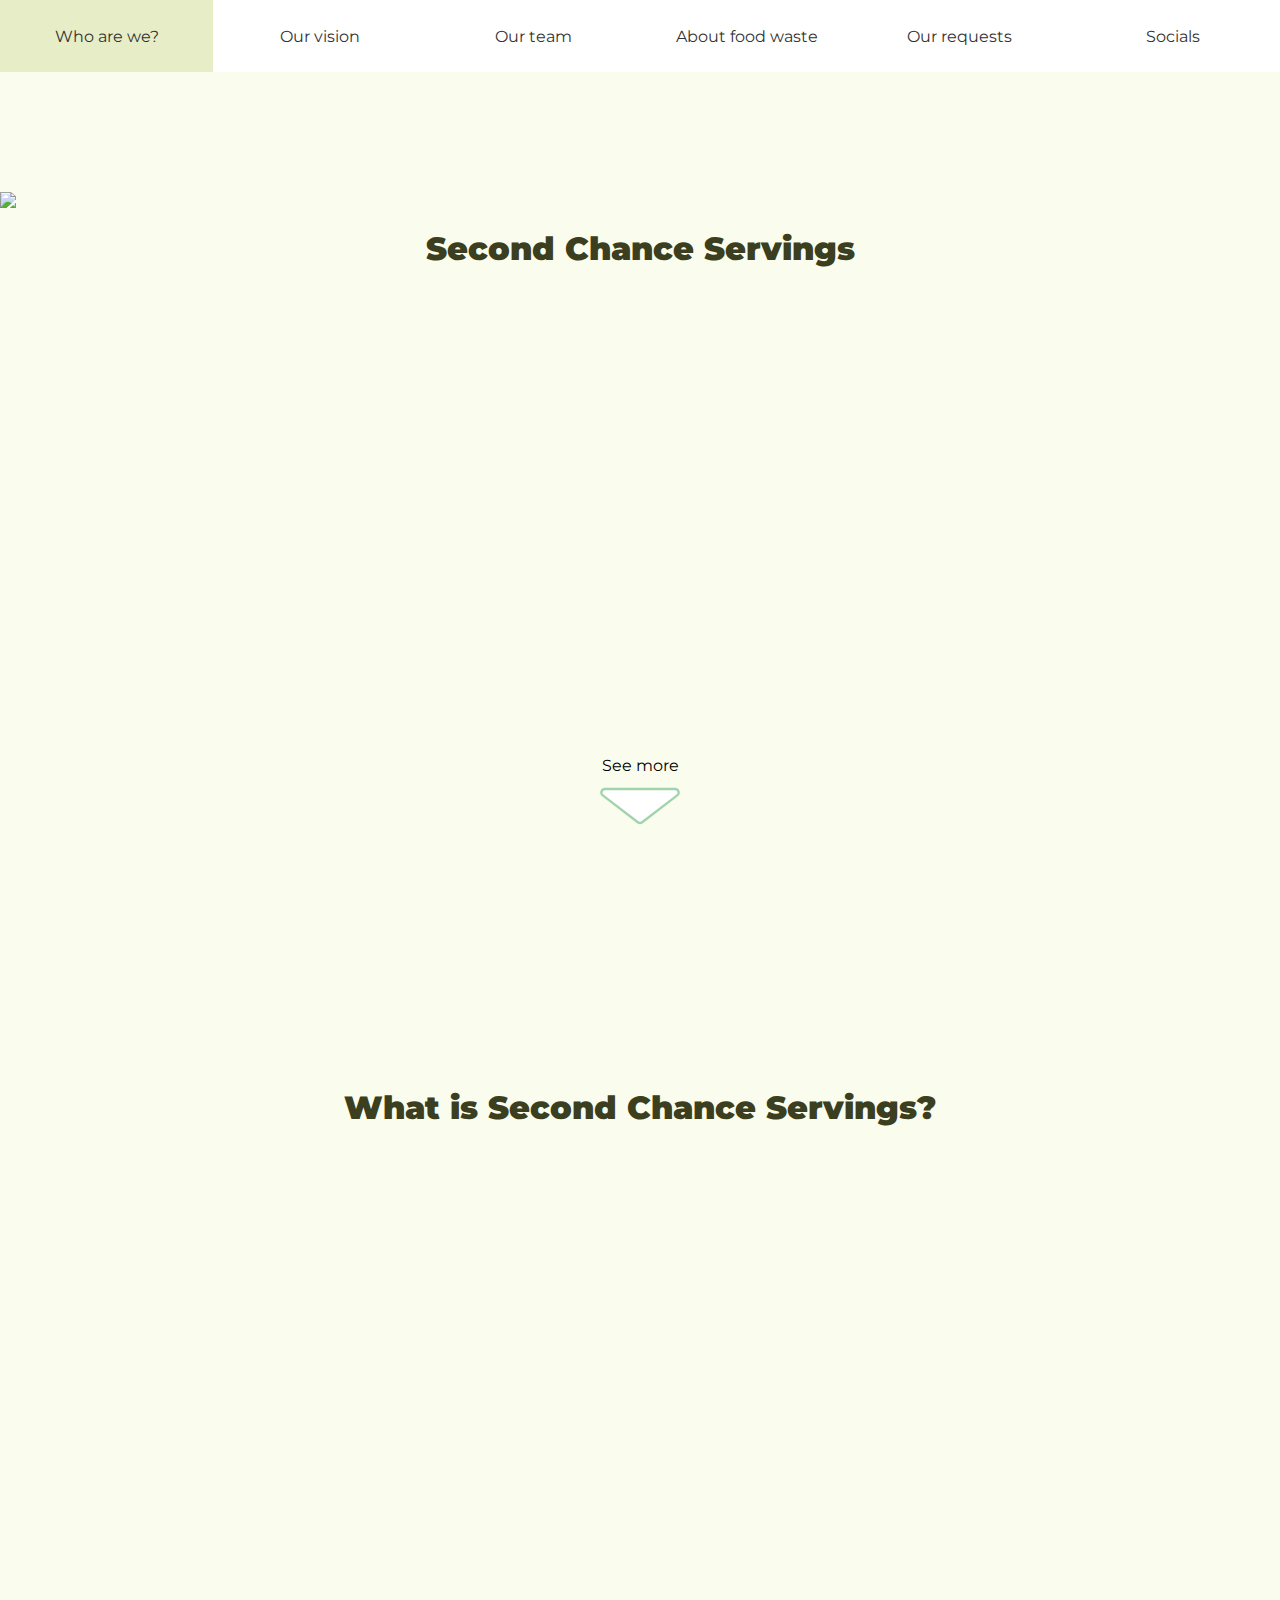
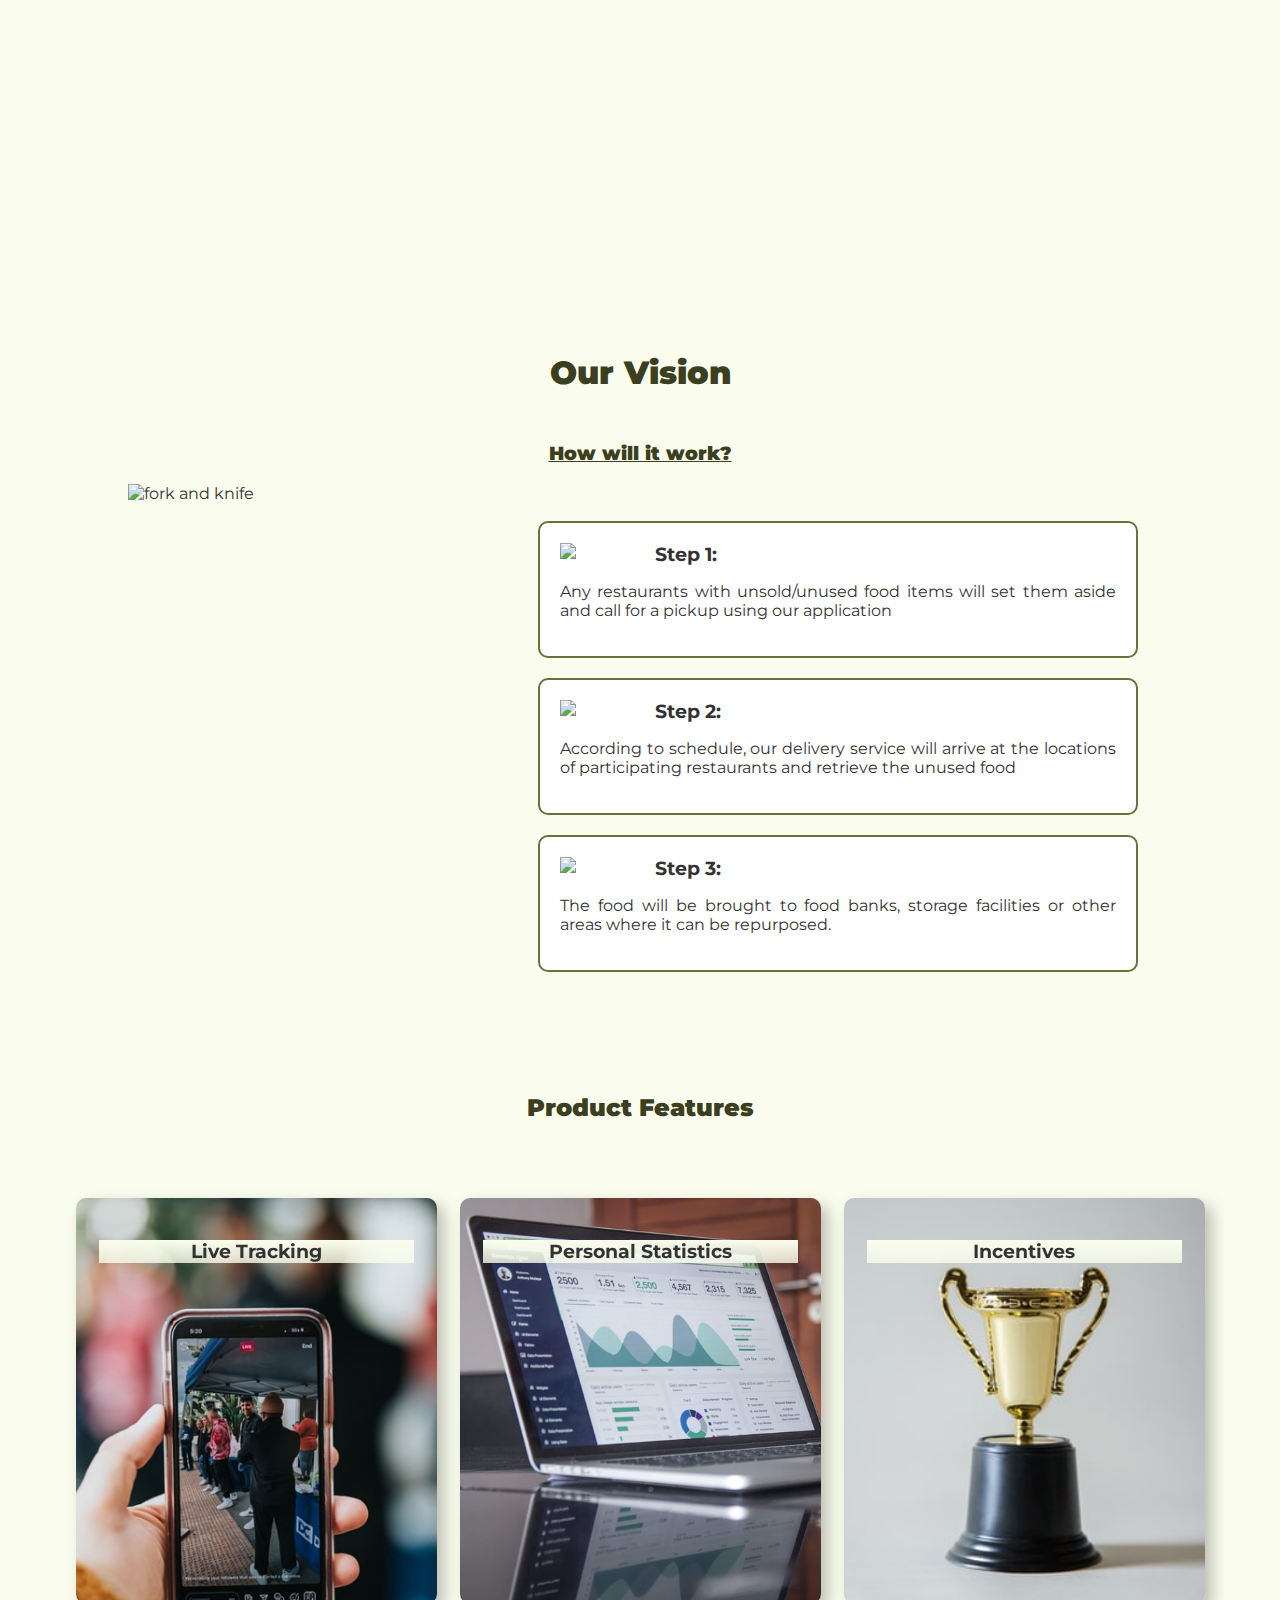
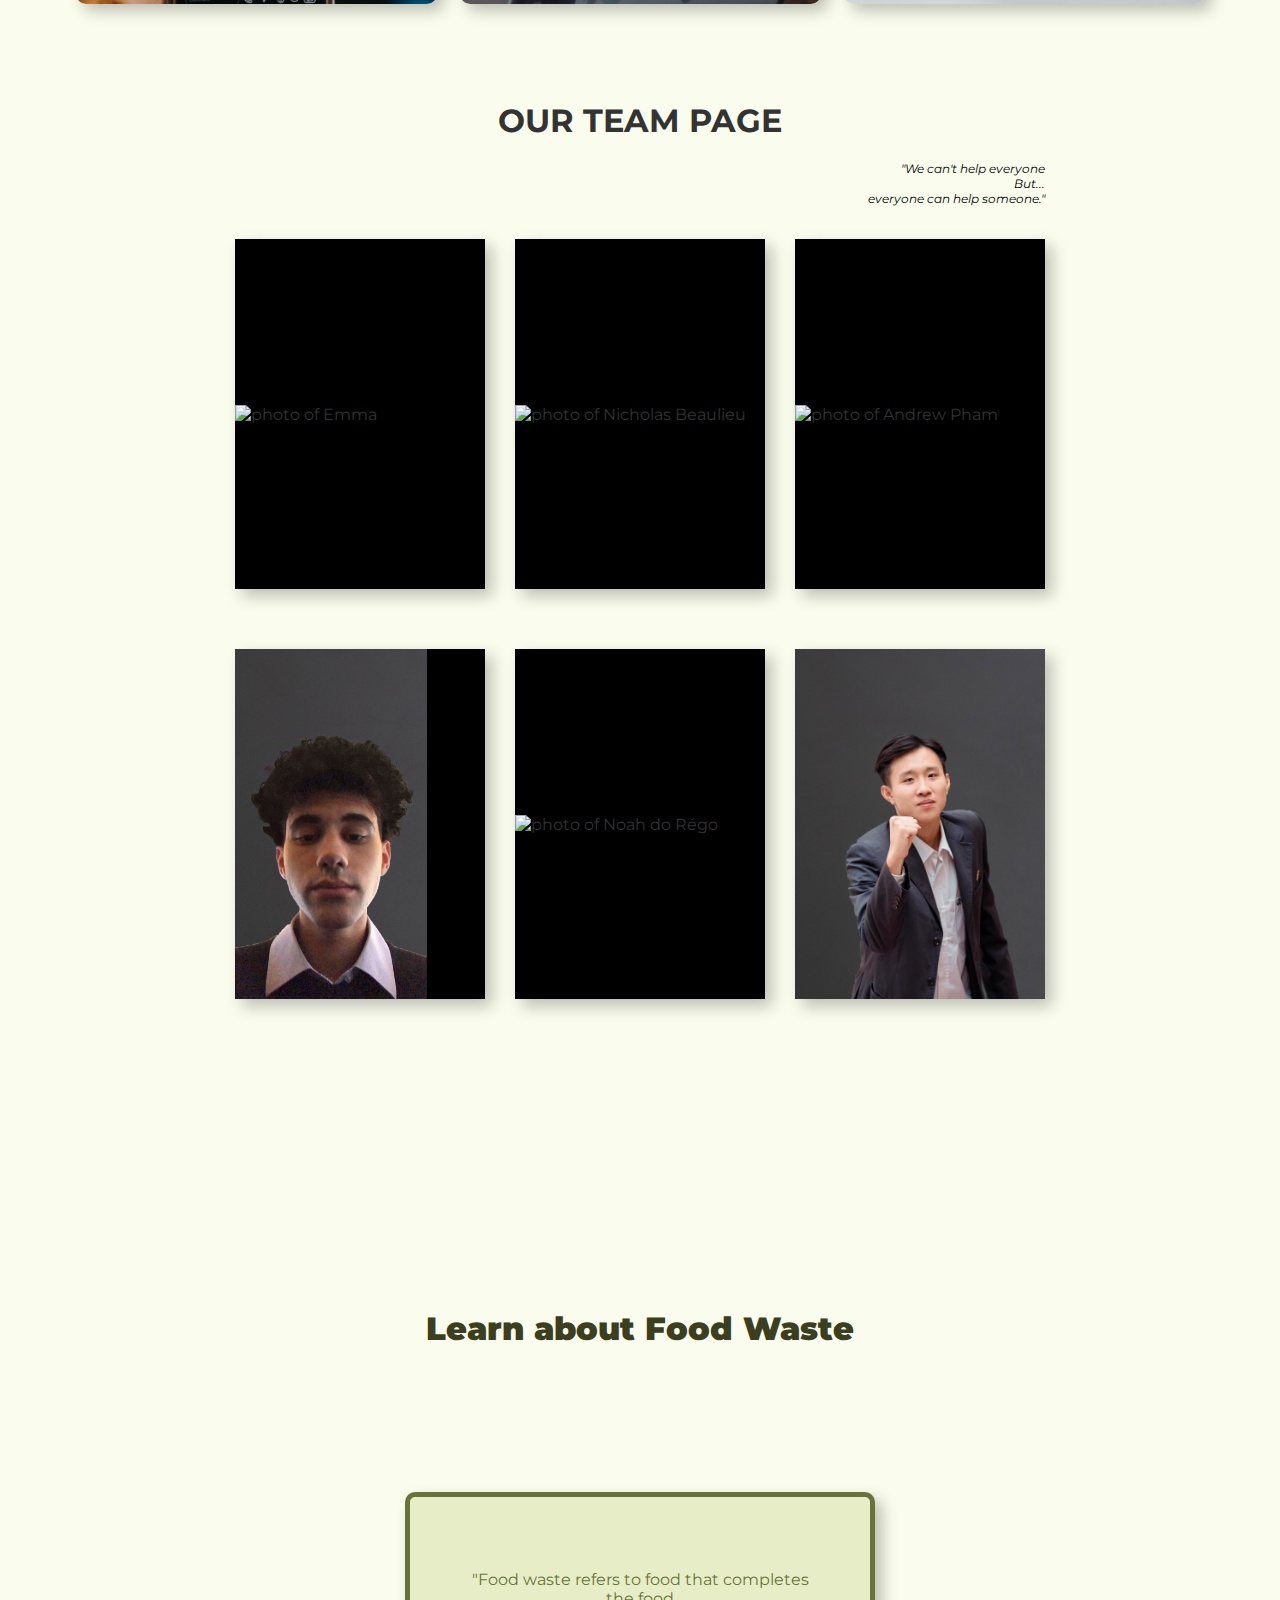
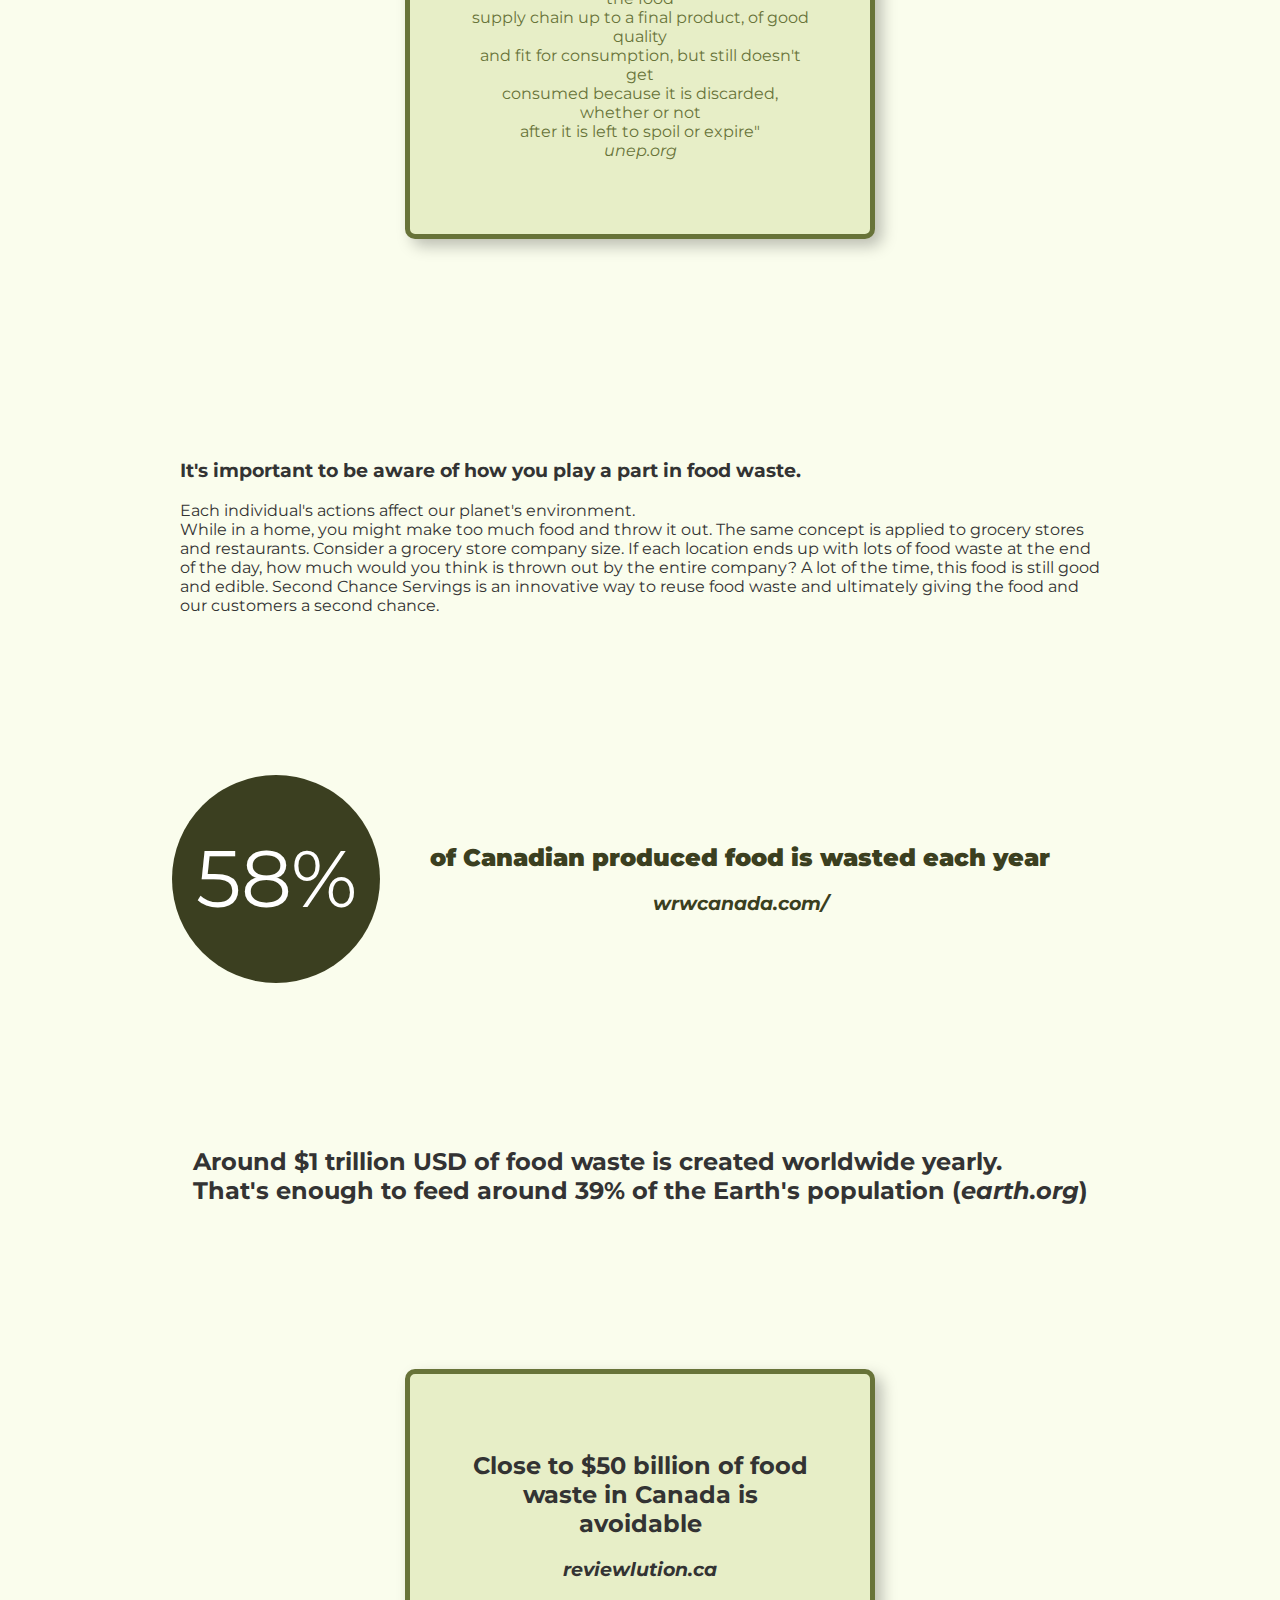
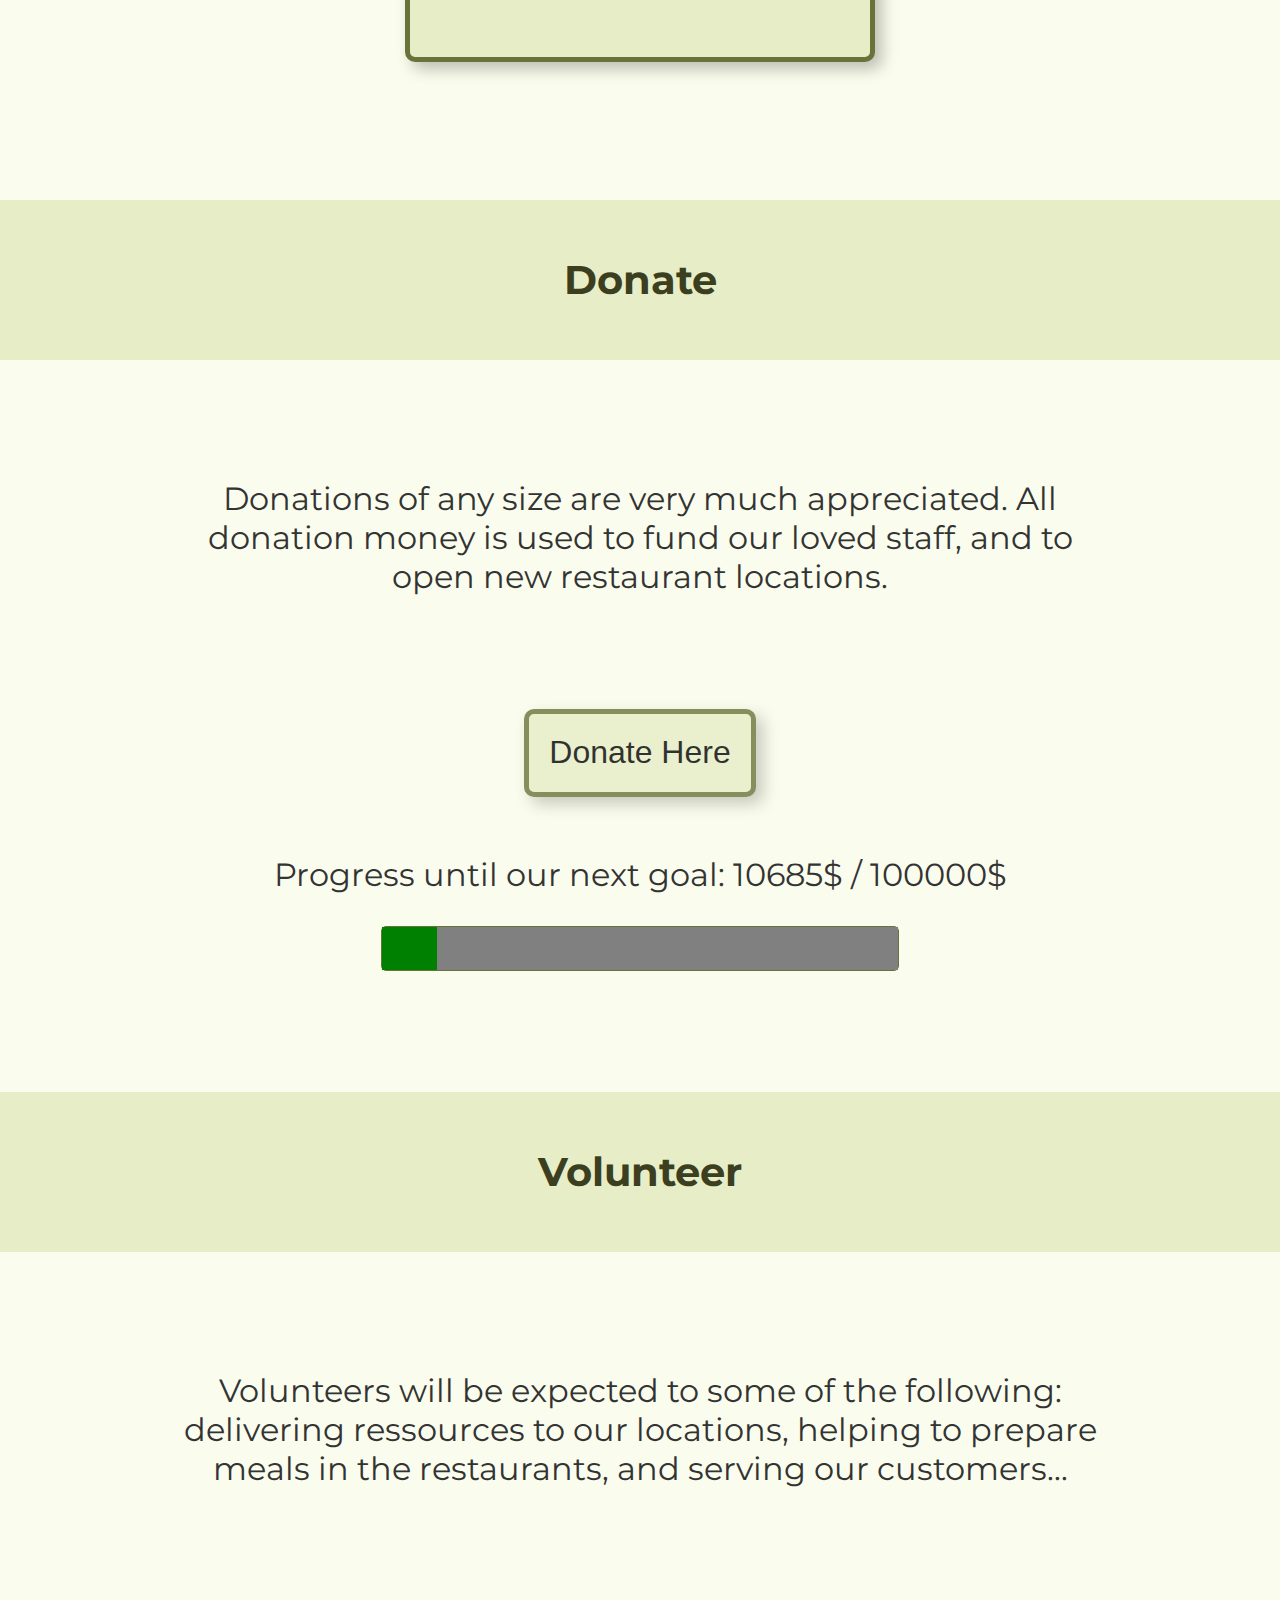
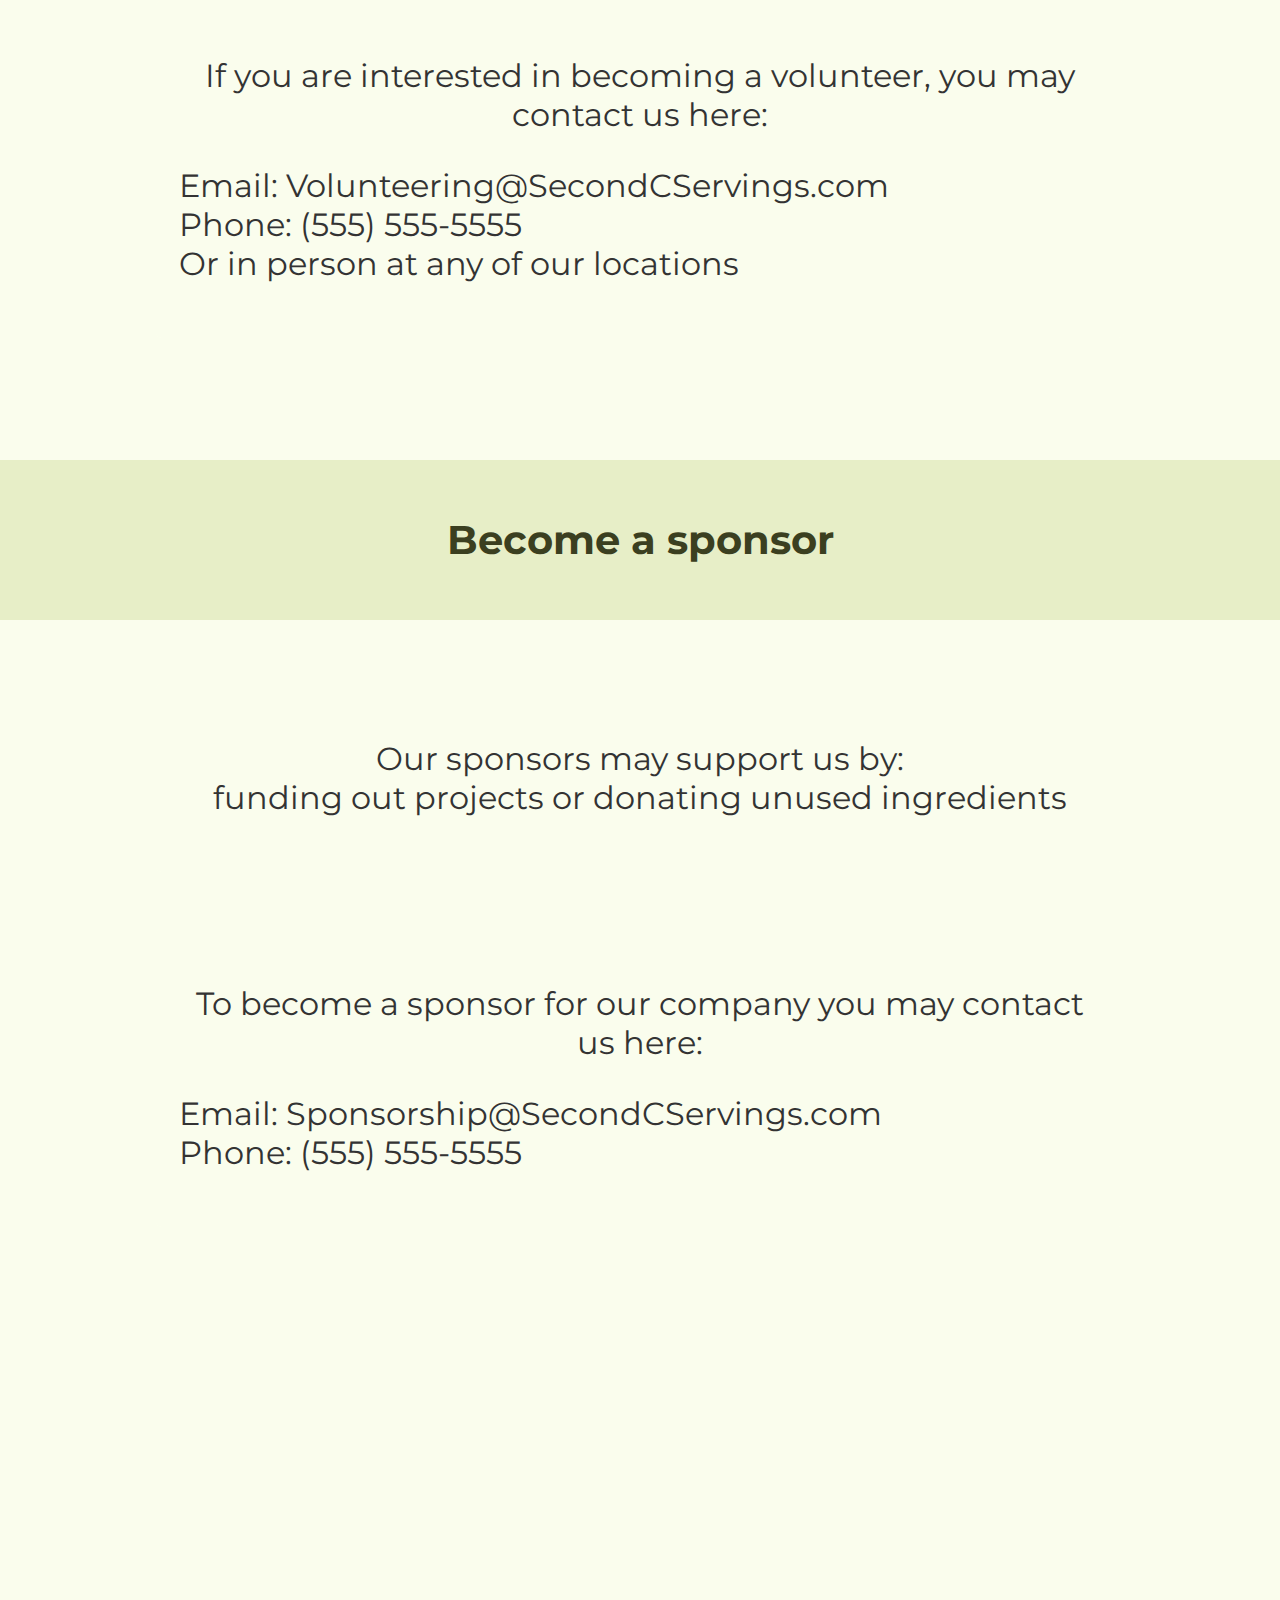
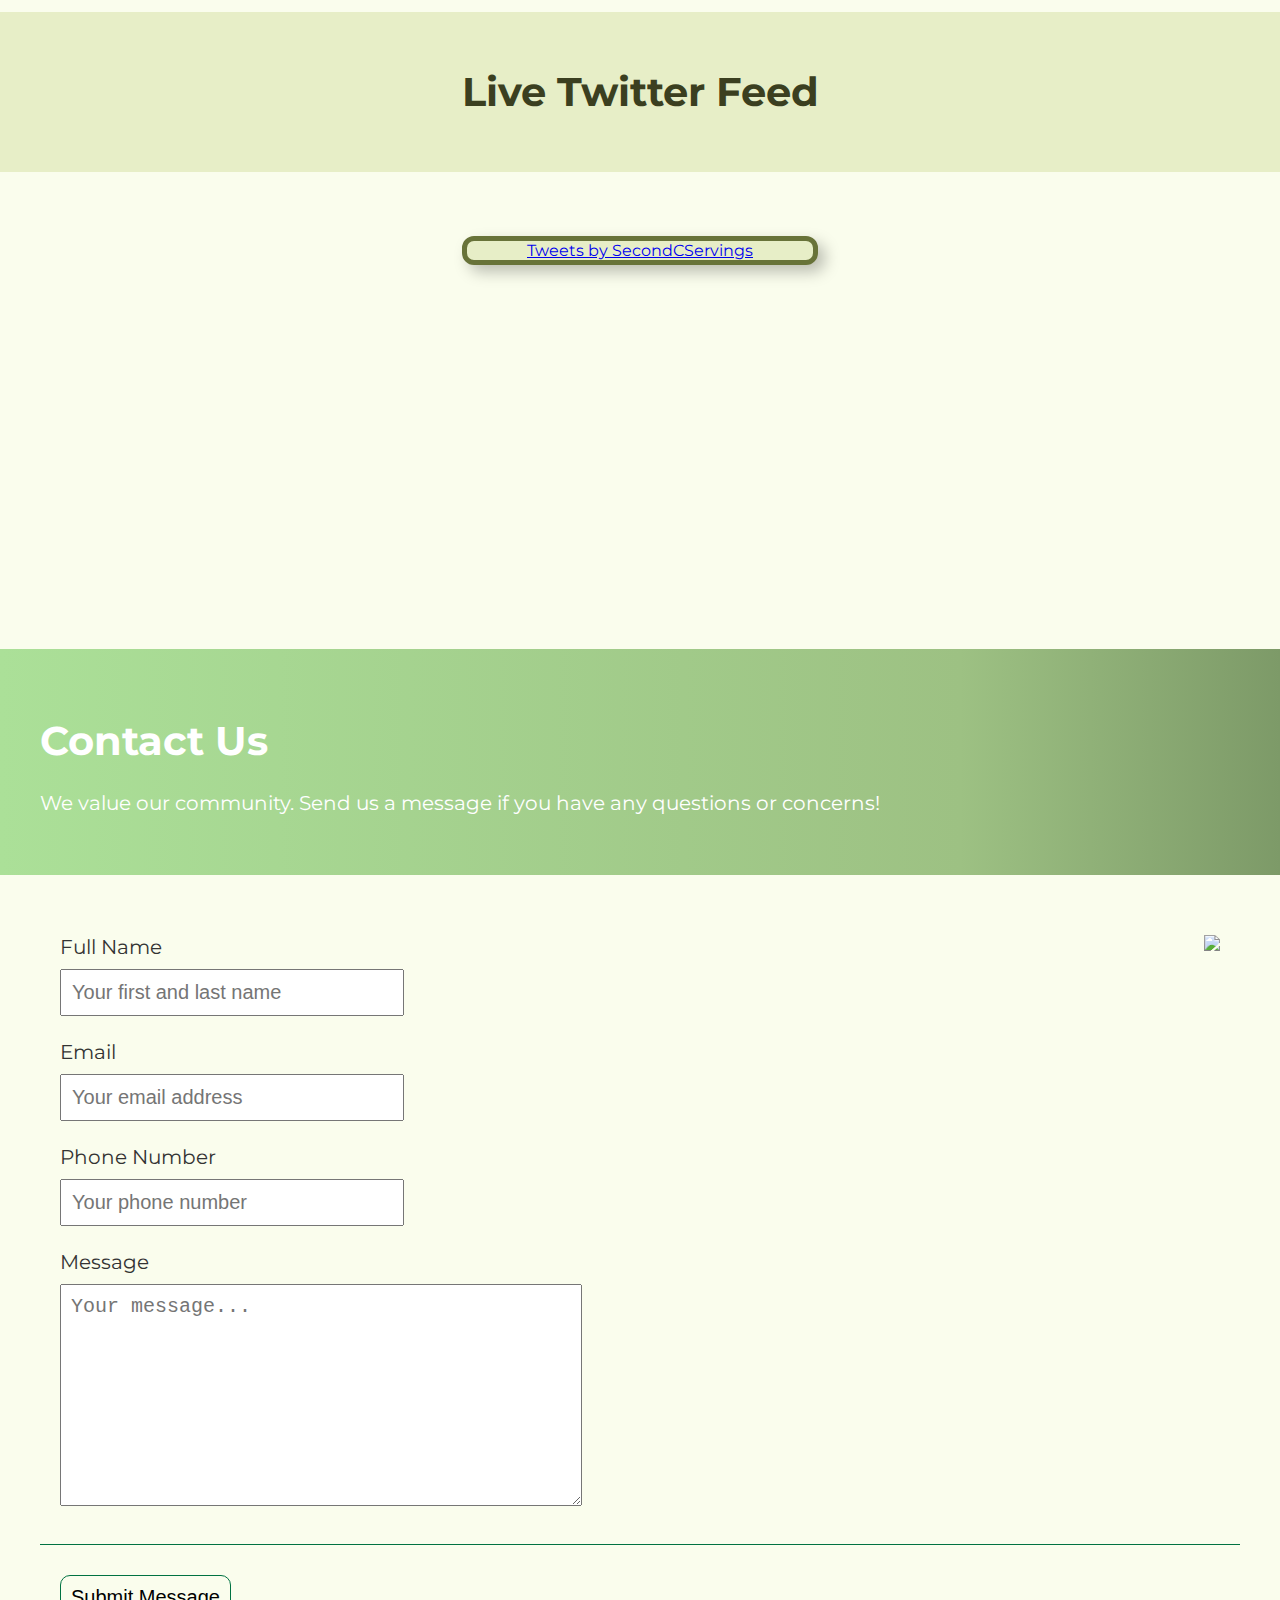
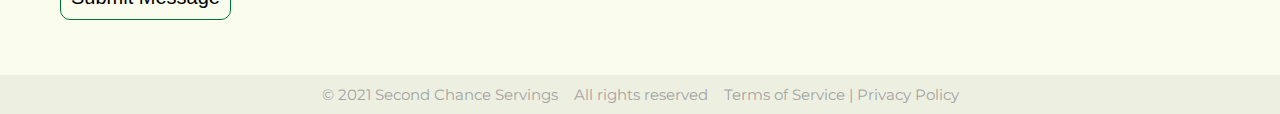
==== commit acc9b232: "Added css hover effects to product features section" ====
--- a/index.html
+++ b/index.html
@@ -107,7 +107,7 @@
           </div>
           <h2 class="title-text" style="padding-top: 5%;">Product Features</h2>
           <div class="container" id="features">
-              <div class="features-box-live">
+              <div class="features-box-live hvr-grow-shadow">
                   <!--https://unsplash.com/photos/dvrh7Hpuyp4-->
                   <h3>Live Tracking</h3>
                   <p>
@@ -115,7 +115,7 @@
                       trucks and locations.
                   </p>
               </div>
-              <div class="features-box-stats">
+              <div class="features-box-stats hvr-grow-shadow">
                   <!--https://unsplash.com/photos/hpjSkU2UYSU-->
                   <h3>Personal Statistics</h3>
                   <p>
@@ -123,7 +123,7 @@
                       saved, number of pick-ups, and more.
                   </p>
               </div>
-              <div class="features-box-incentives">
+              <div class="features-box-incentives hvr-grow-shadow">
                   <!--https://unsplash.com/photos/4u2FS6dm0EM-->
                   <h3>Incentives</h3>
                   <p>
--- a/style.css
+++ b/style.css
@@ -232,6 +232,29 @@
   align-items: center;
 }
 
+/* Our Vision/Product Features section */
+
+/* Hover Effects */
+
+.hvr-grow-shadow {
+  display: inline-block;
+  vertical-align: middle;
+  -webkit-transform: perspective(1px) translateZ(0);
+  transform: perspective(1px) translateZ(0);
+  box-shadow: 0 0 1px rgba(0, 0, 0, 0);
+  -webkit-transition-duration: 0.3s;
+  transition-duration: 0.3s;
+  -webkit-transition-property: box-shadow, transform;
+  transition-property: box-shadow, transform;
+}
+.hvr-grow-shadow:hover, .hvr-grow-shadow:focus, .hvr-grow-shadow:active {
+  box-shadow: 0 10px 10px -10px rgba(0, 0, 0, 0.5);
+  -webkit-transform: scale(1.1);
+  transform: scale(1.1);
+}
+
+/* CSS styling/formatting for section: */
+
 .steps-list {
   list-style-type: none;
   width: 50vw;
@@ -274,6 +297,8 @@
 
 .features-box-live {
   background: url("resources/live-tracking.jpeg");
+  background-repeat: no-repeat;
+  background-size: cover;
   width: 40vw;
   height: 40vh;
   border: 5px;
@@ -290,10 +315,13 @@
 .features-box-live:hover{
   background: linear-gradient(
       0deg,
-      rgba(250, 253, 237, 0.8),
-      rgba(250, 253, 237, 1)
+      rgba(207, 212, 181, 0.8),
+      rgb(236, 243, 203)
     ),
     url("resources/live-tracking.jpeg");
+  background-repeat: no-repeat;
+  background-position: center;
+  background-size: cover;
 }
 
 .features-box-live:hover p{
@@ -302,6 +330,8 @@
 
 .features-box-stats {
   background: url("resources/statistics.jpeg");
+  background-repeat: no-repeat;
+  background-size: cover;
   width: 40vw;
   height: 40vh;
   border: 5px;
@@ -318,10 +348,12 @@
 .features-box-stats:hover {
   background: linear-gradient(
       0deg,
-      rgba(250, 253, 237, 0.8),
-      rgba(250, 253, 237, 1)
+      rgba(207, 212, 181, 0.8),
+      rgb(236, 243, 203)
     ),
     url("resources/statistics.jpeg");
+  background-repeat: no-repeat;
+  background-size: cover;
 }
 
 .features-box-stats:hover p{
@@ -330,8 +362,9 @@
 
 .features-box-incentives {
   background: url("resources/incentive.jpeg");
+  background-repeat: no-repeat;
   background-position: center;
-  background-size: auto;
+  background-size: cover;
   width: 40vw;
   height: 40vh;
   border: 5px;
@@ -348,10 +381,11 @@
 .features-box-incentives:hover {
   background: linear-gradient(
       0deg,
-      rgba(250, 253, 237, 0.8),
-      rgba(250, 253, 237, 1)
+      rgba(207, 212, 181, 0.8),
+      rgb(236, 243, 203)
     ),
     url("resources/incentive.jpeg");
+  background-repeat: no-repeat;
   background-position: center;
   background-size: cover;
 }
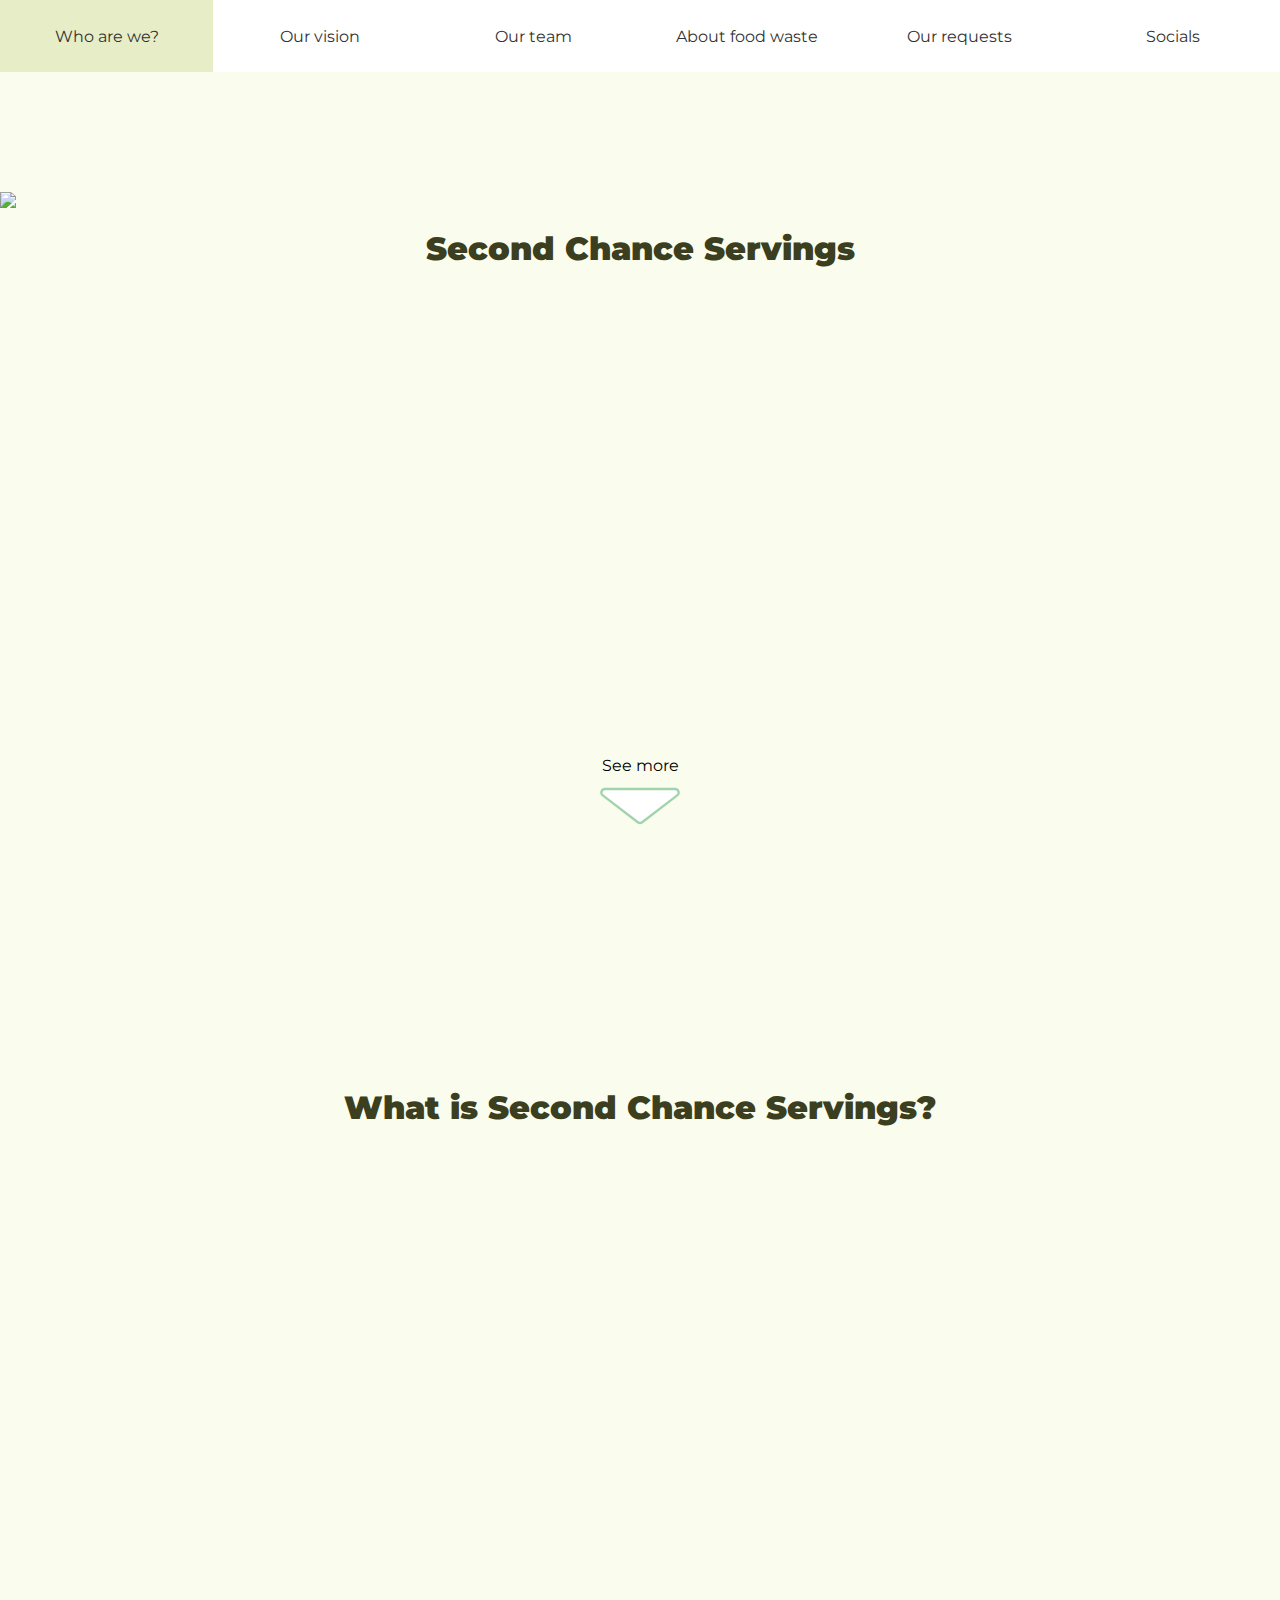
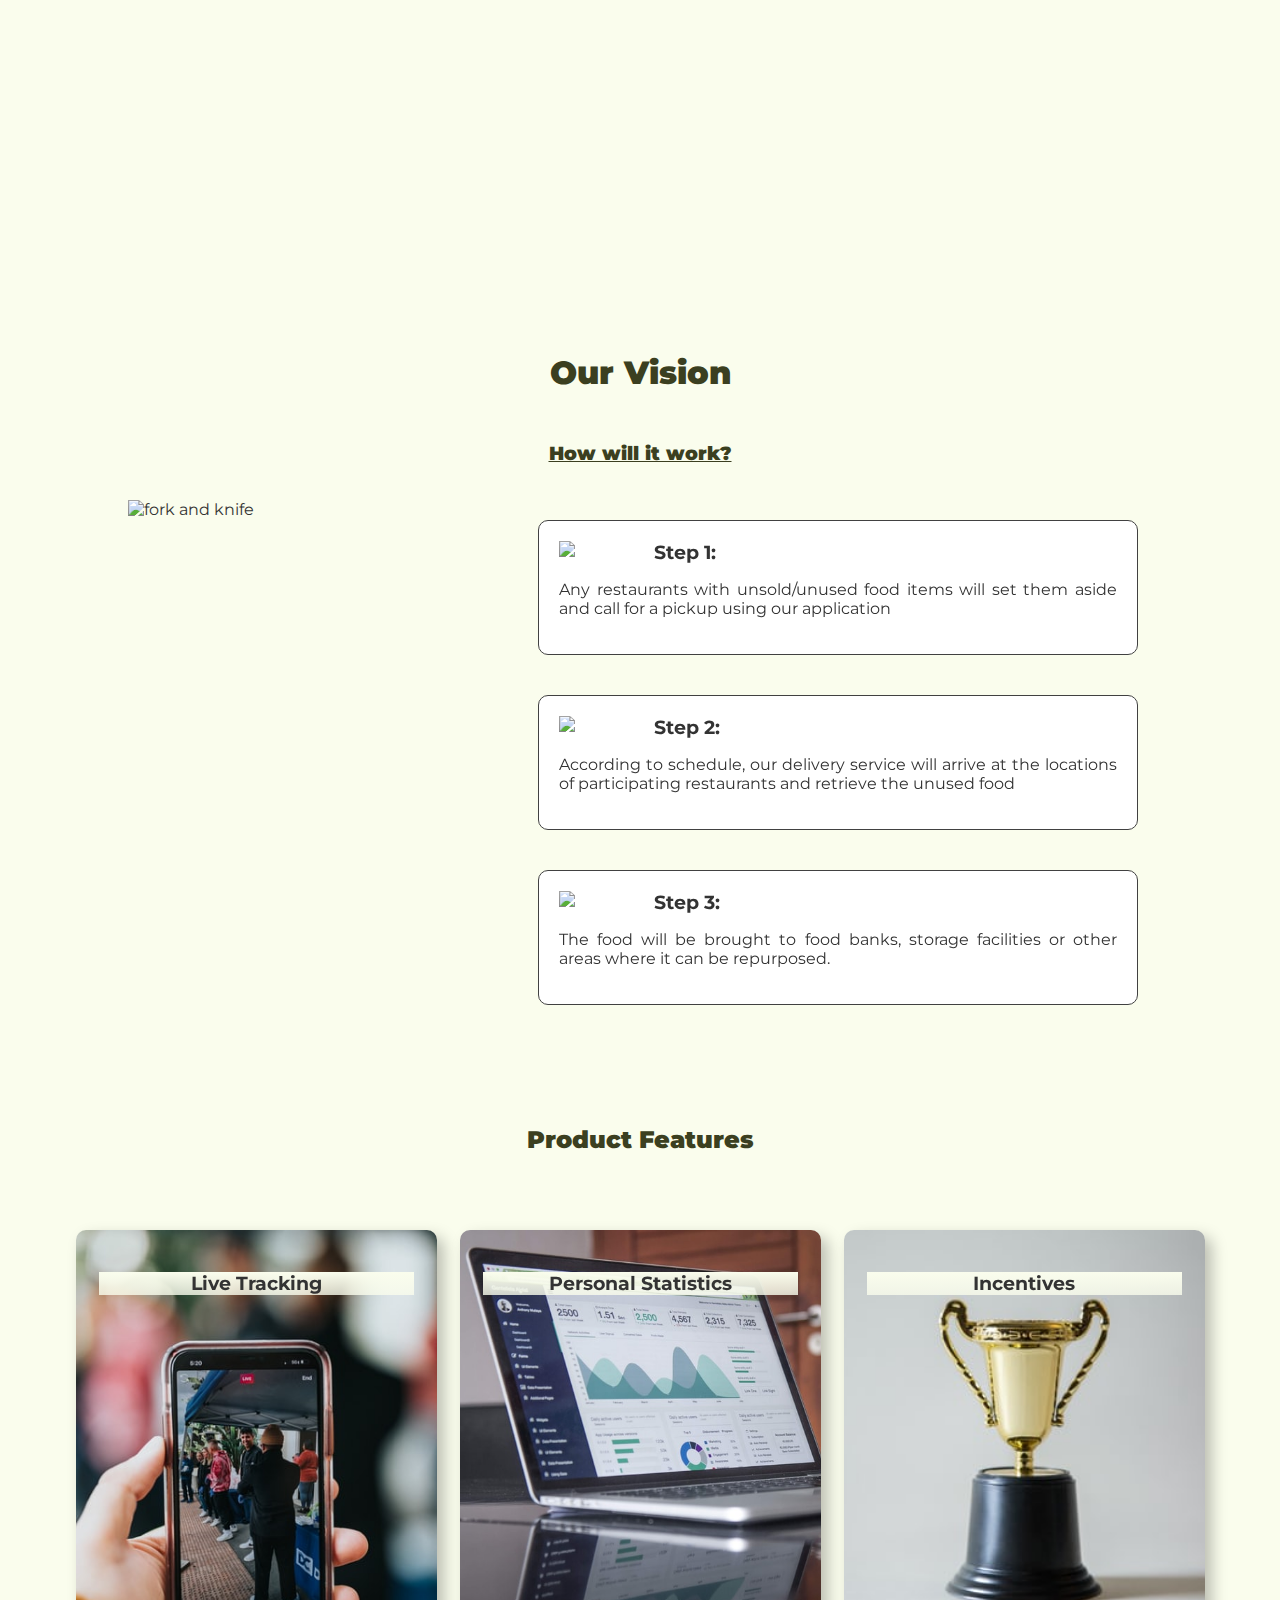
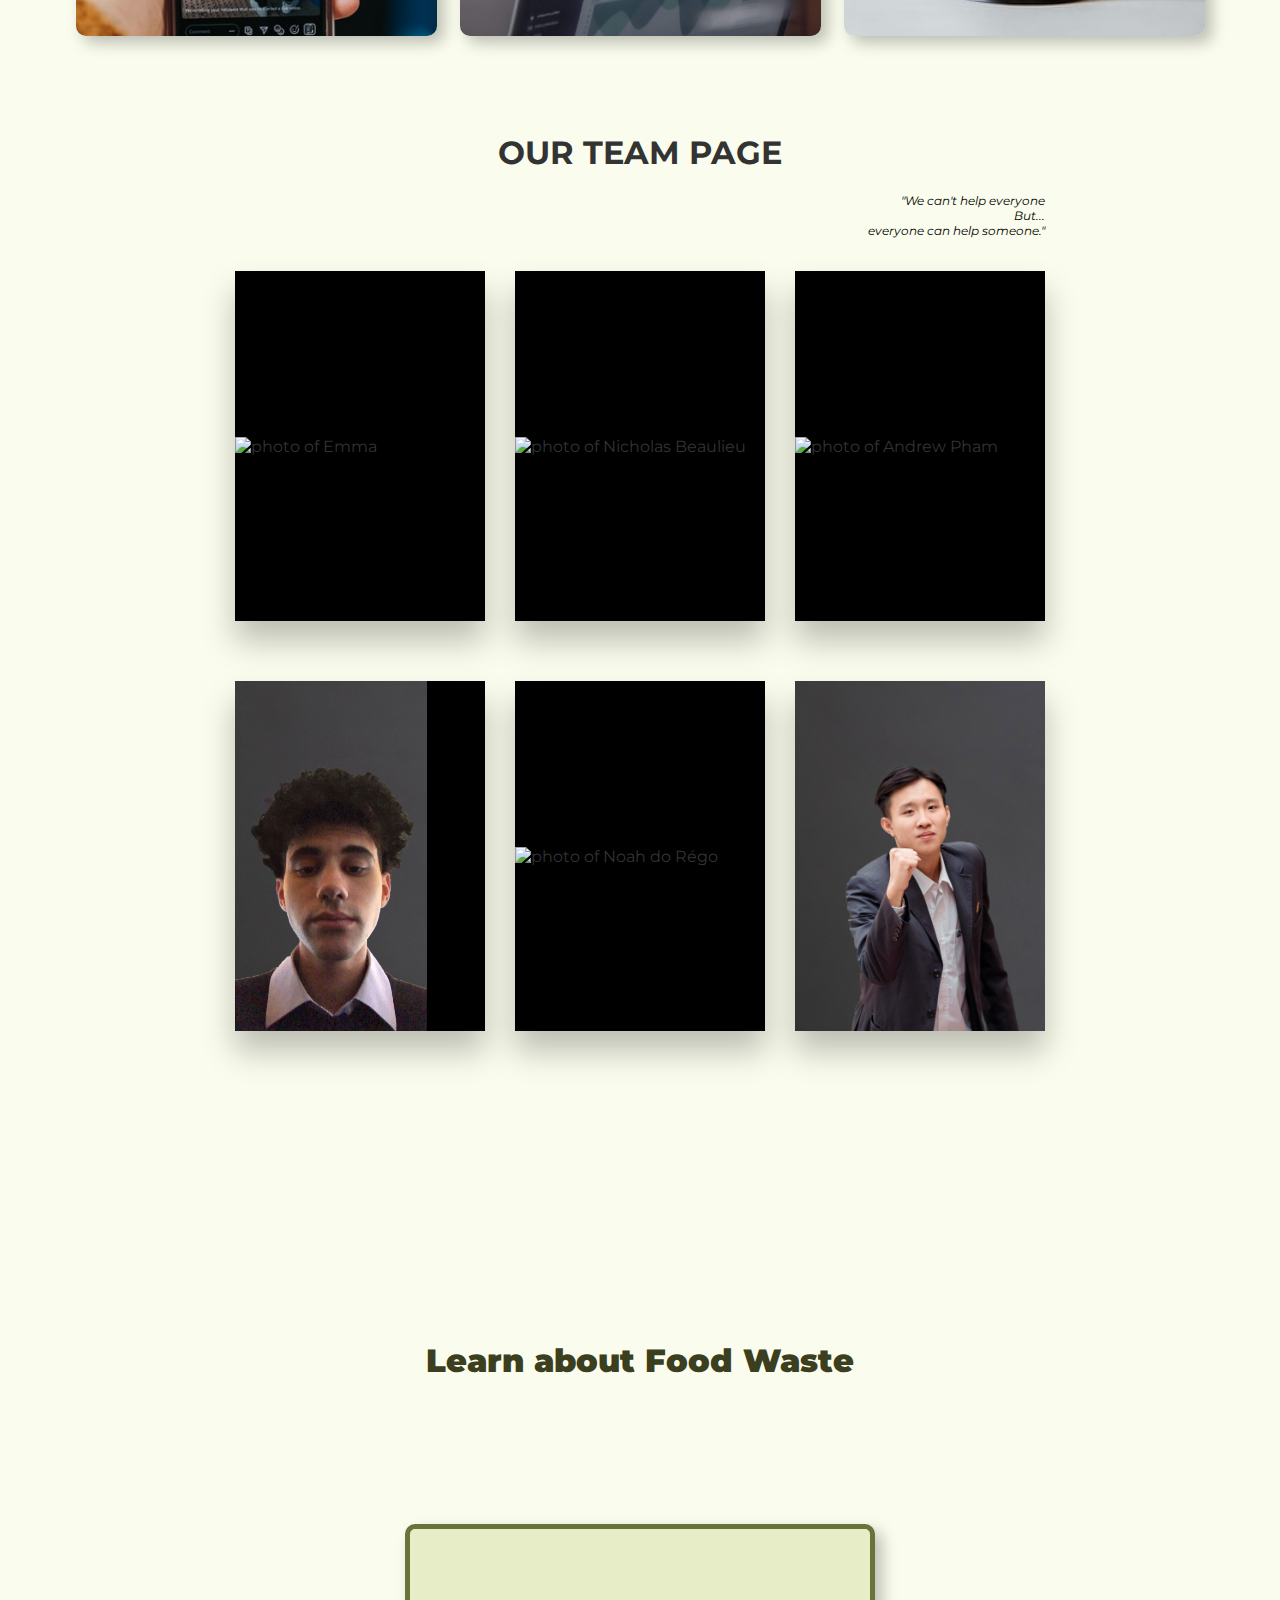
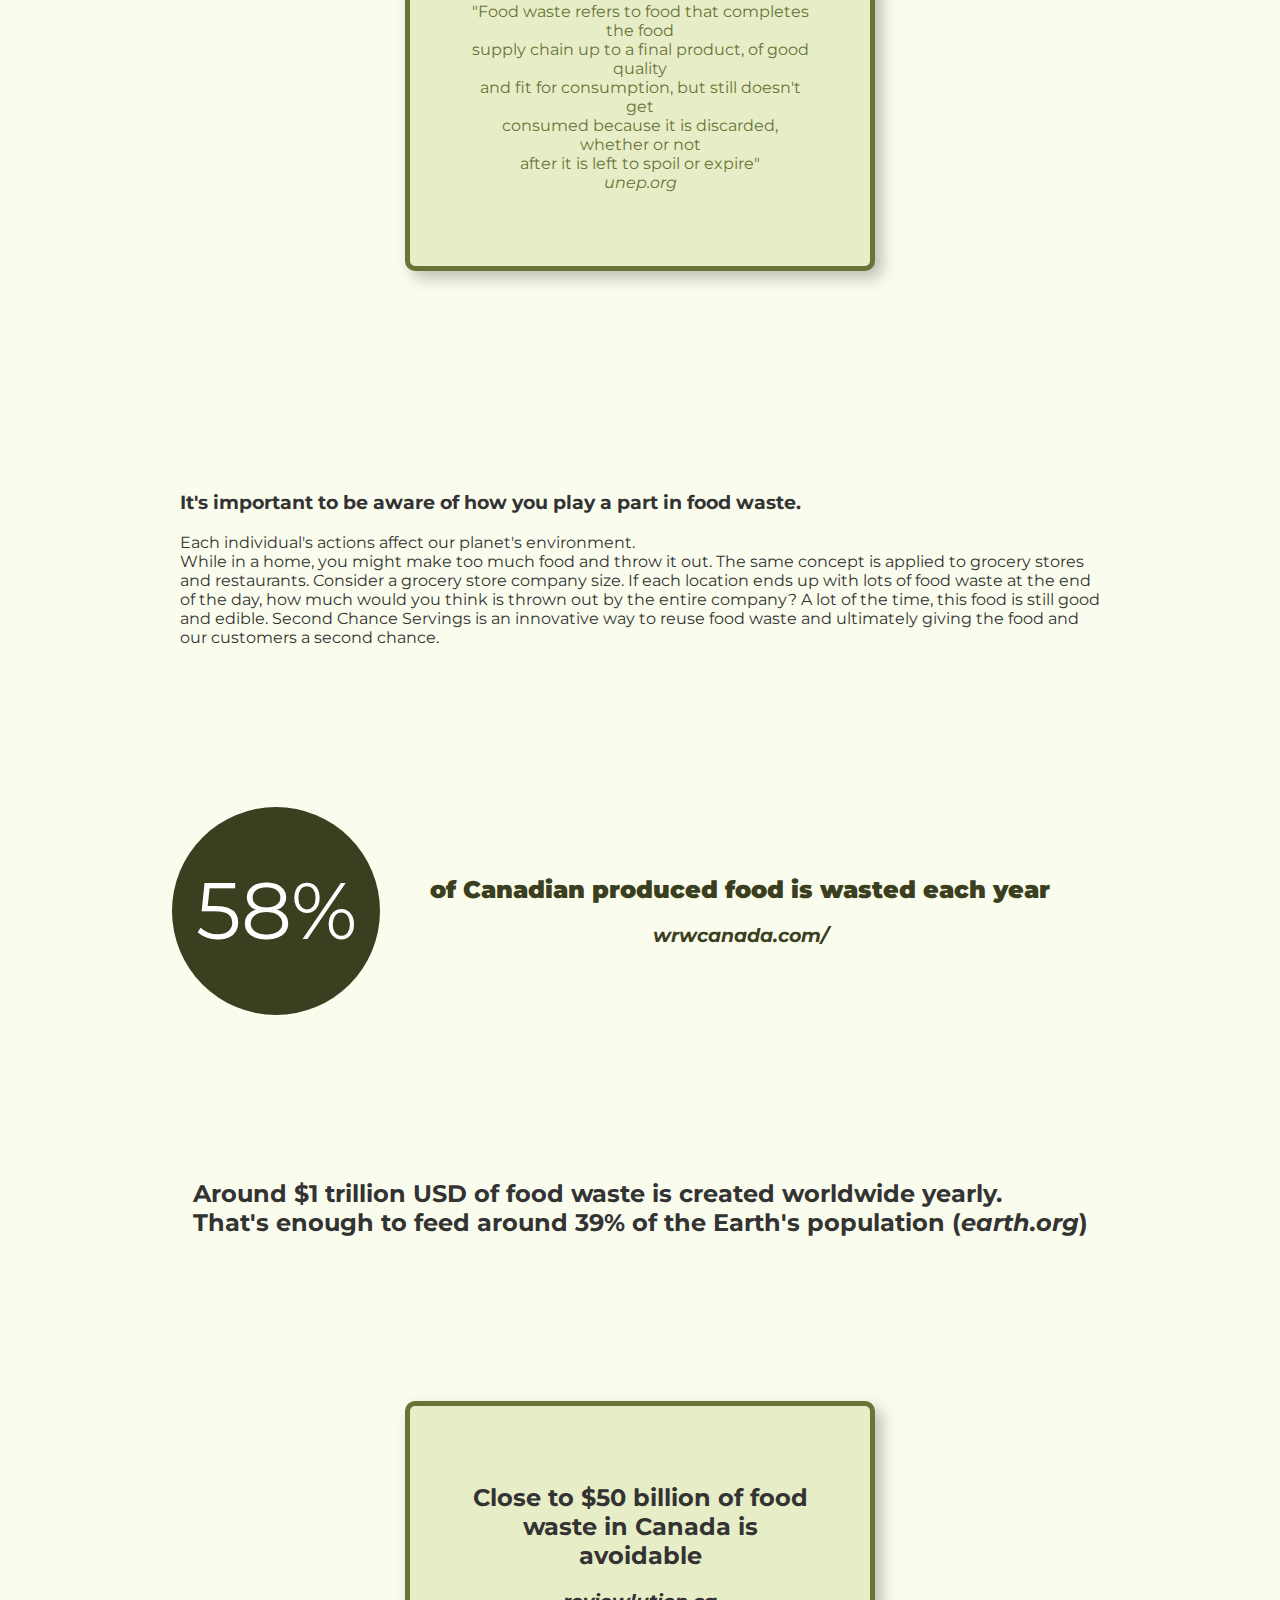
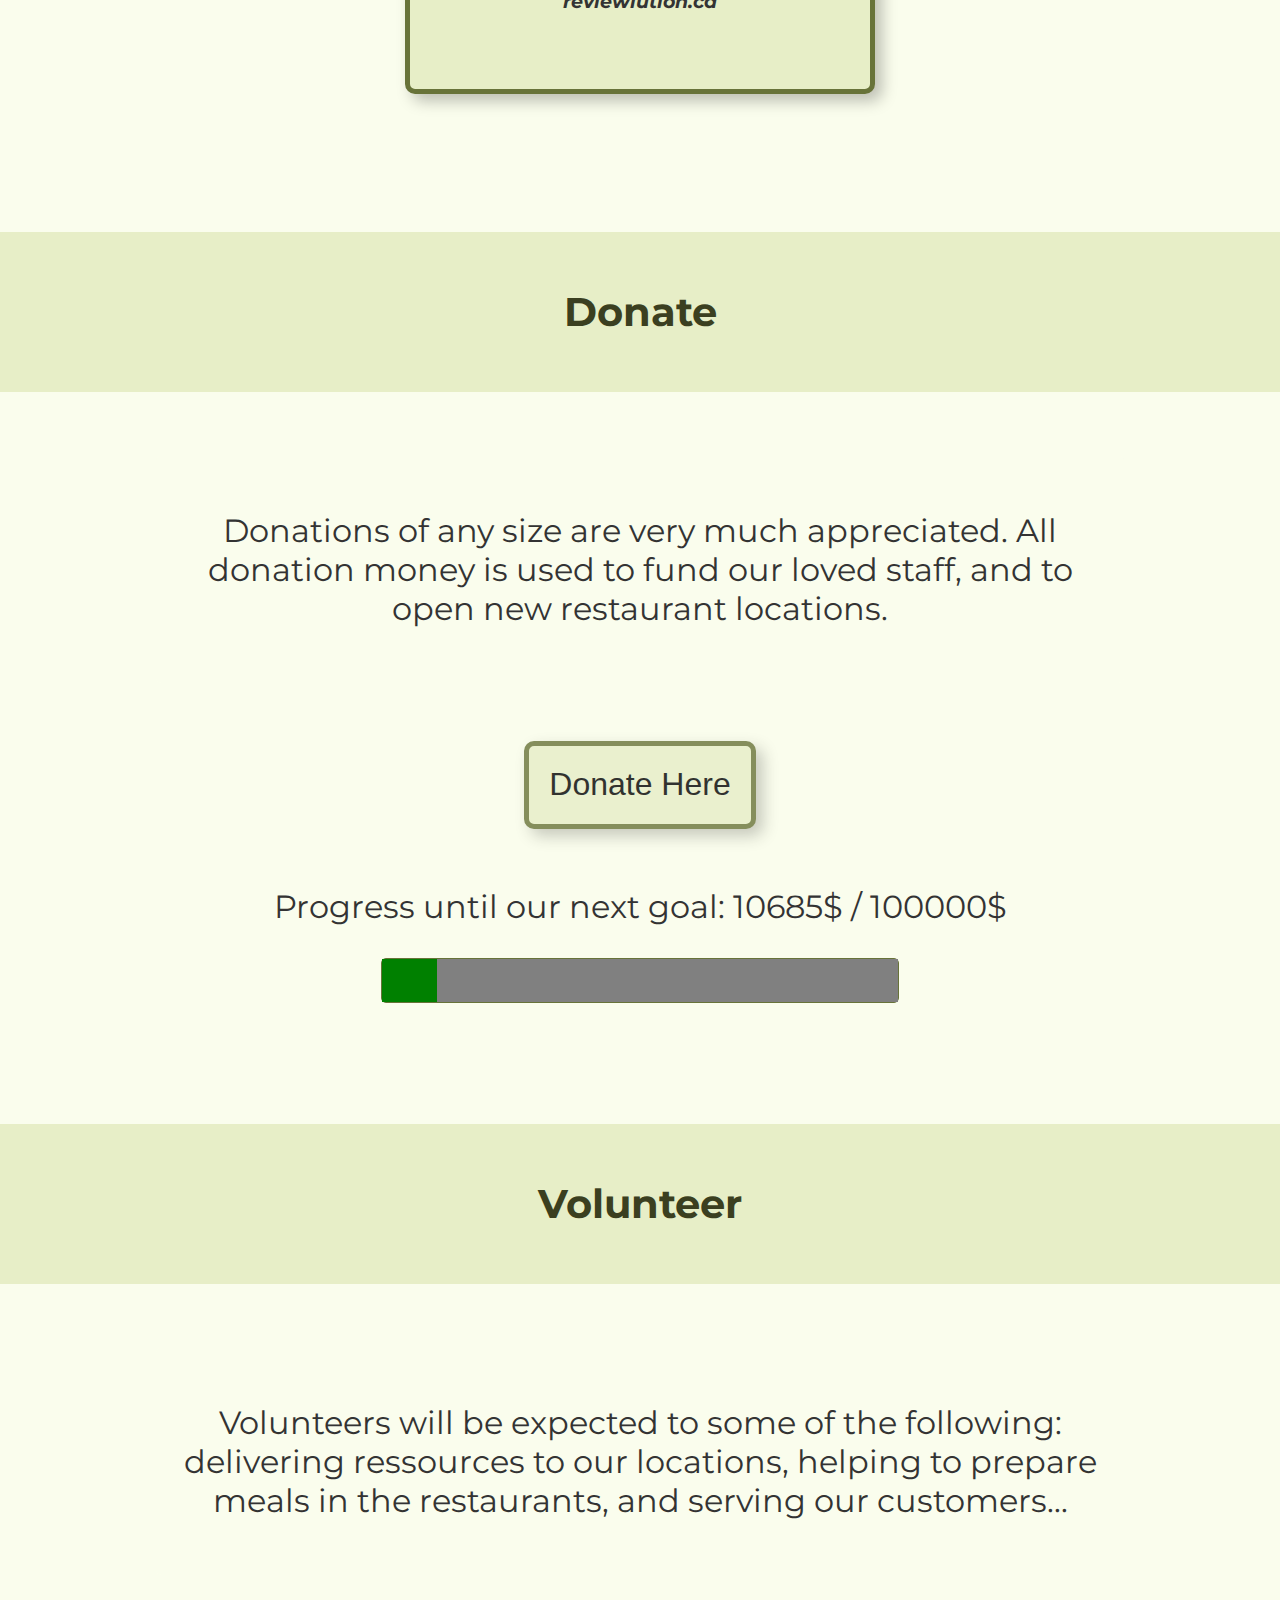
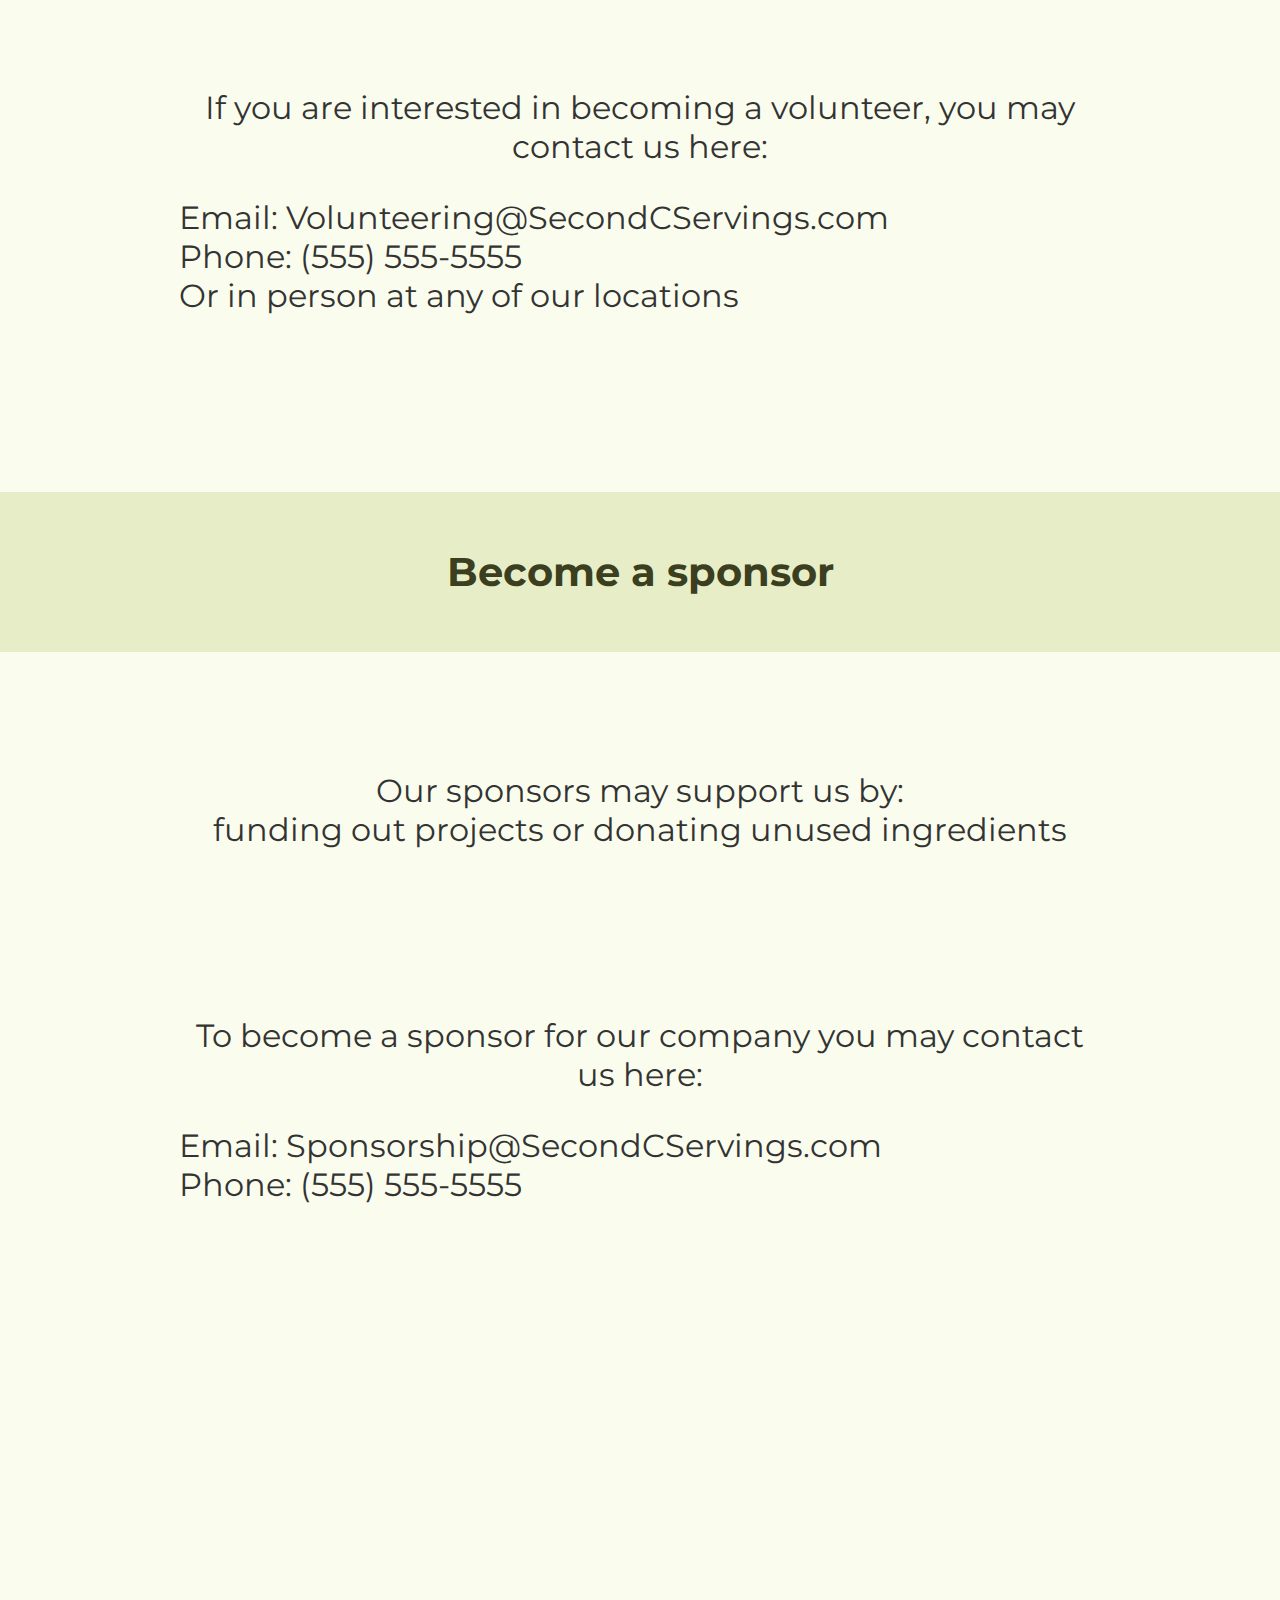
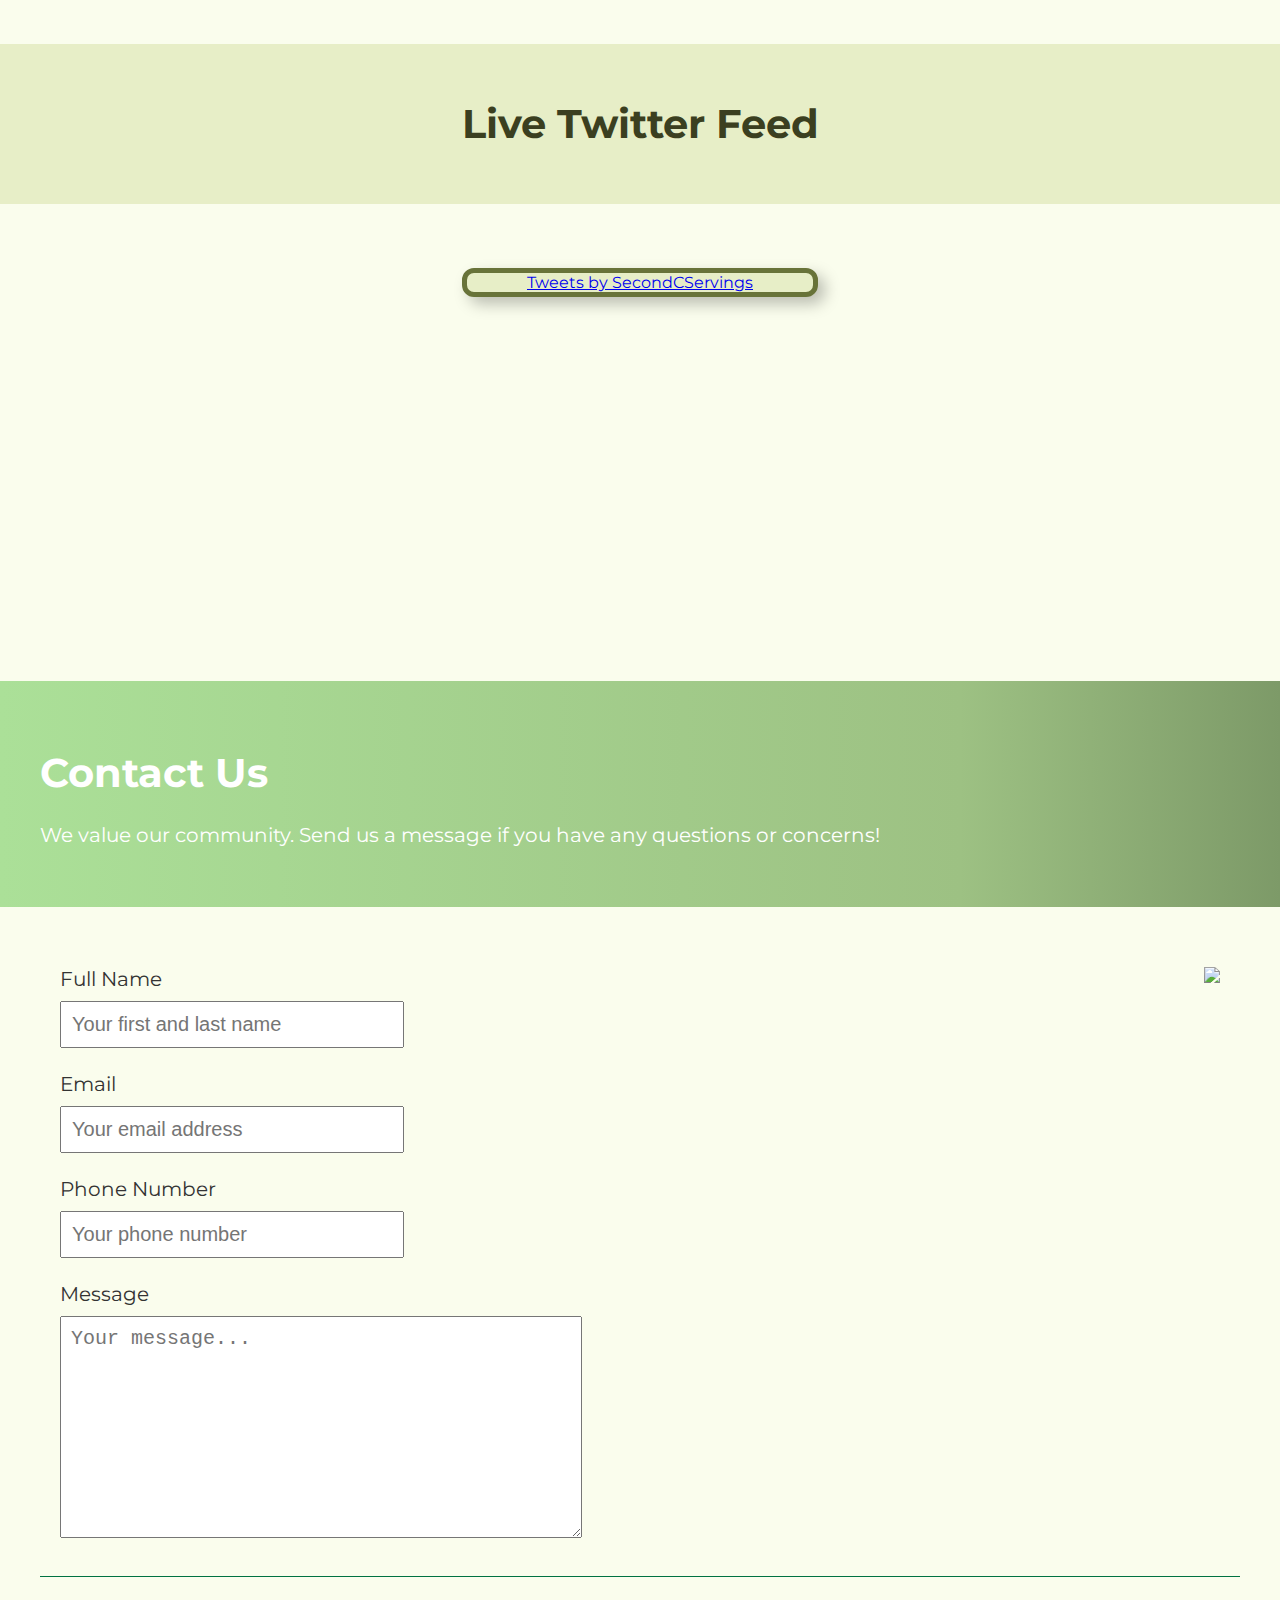
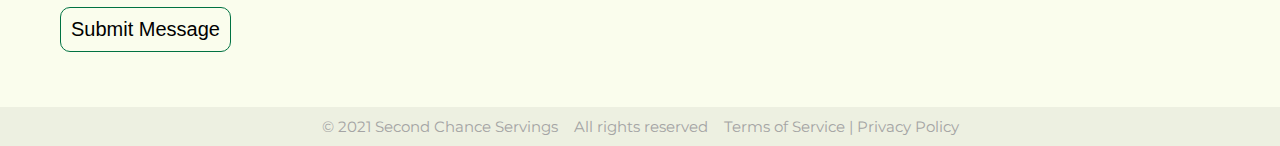
==== commit c8a767c8: "Merge branch 'main' of github.com:Second-Chance-Servings/Second-Chance-Servings.github.io" ====
--- a/index.html
+++ b/index.html
@@ -75,7 +75,7 @@
               <img src="resources/fork-and-knife-Alexander-Vilinskyy.jpeg" alt="fork and knife" class="our-vision-image" />
               <div class="right">
                   <ul class="steps-list">
-                      <li class="steps-list-item">
+                      <li class="steps-list-item hvr-bounce-in">
                           <img src="resources/icons/foodbox-icon.png" />
                           <h3>Step 1:</h3>
                           <p>
@@ -84,7 +84,7 @@
                           </p>
                       </li>
 
-                      <li class="steps-list-item">
+                      <li class="steps-list-item hvr-bounce-in">
                           <img src="resources/icons/truck-icon.png" />
                           <h3>Step 2:</h3>
                           <p>
@@ -94,7 +94,7 @@
                           </p>
                       </li>
 
-                      <li class="steps-list-item">
+                      <li class="steps-list-item hvr-bounce-in">
                           <img src="resources/icons/reuse-icon.png" />
                           <h3>Step 3:</h3>
                           <p>
--- a/style.css
+++ b/style.css
@@ -1,5 +1,5 @@
 /*Imported the Montserrat font used in the figma mockup*/
-@import url("https://fonts.googleapis.com/css2?family=Montserrat:ital,wght@0,400;0,600;0,700;1,400&display=swap");
+@import url('https://fonts.googleapis.com/css2?family=Montserrat:ital,wght@0,400;0,500;0,600;0,700;1,400;1,500&display=swap');
 
 html,
 body {
@@ -253,6 +253,22 @@
   transform: scale(1.1);
 }
 
+.hvr-bounce-in {
+  display: inline-block;
+  vertical-align: middle;
+  -webkit-transform: perspective(1px) translateZ(0);
+  transform: perspective(1px) translateZ(0);
+  box-shadow: 0 0 1px rgba(0, 0, 0, 0);
+  -webkit-transition-duration: 0.5s;
+  transition-duration: 0.5s;
+}
+.hvr-bounce-in:hover, .hvr-bounce-in:focus, .hvr-bounce-in:active {
+  -webkit-transform: scale(1.05);
+  transform: scale(1.05);
+  -webkit-transition-timing-function: cubic-bezier(0.47, 2.02, 0.31, -0.36);
+  transition-timing-function: cubic-bezier(0.47, 2.02, 0.31, -0.36);
+}
+
 /* CSS styling/formatting for section: */
 
 .steps-list {
@@ -265,7 +281,7 @@
   margin: 20px;
   overflow: auto;
   background: rgb(255, 255, 255);
-  border: 2px solid #687339;
+  border: 1px solid rgb(65, 65, 65);
   border-radius: 10px;
 }
 
@@ -543,6 +559,7 @@
 
 .our-team-container h3 {
   color: white;
+  font-weight: 500;
 }
 .our-team-container {
   position: relative;
@@ -562,14 +579,14 @@
 .card {
   position: relative;
   transition: 0.5s;
-  box-shadow: 7px 7px 15px 0px #00000040;
+  box-shadow: 0 20px 30px 0 rgba(0, 0, 0, 0.25) ;
   background: black;
   overflow: hidden;
 }
 
 .card:hover {
   transform: translateY(-20px);
-  box-shadow: 0 20px 2px rgba(0, 0, 0, 0.05);
+  box-shadow: 0 20px 20px rgba(0, 0, 0, 0.05);
 }
 .our-team-container .card .img-box {
   position: absolute;
@@ -612,10 +629,13 @@
 .contentbox h3 {
   font-size: 23px;
   letter-spacing: 0.5px;
+  font-weight: 600;
 }
 .contentbox h3 span {
   font-size: 15px;
-}
+  font-style: italic;
+}
+
 .contentbox a:link,
 .contentbox a:visited {
   color: #fff;
@@ -625,6 +645,7 @@
 .contentbox a:hover,
 .contentbox a:active{
   color: #ffec99;
+  
 }
 #greencontentbox a:hover,
 #greencontentbox a:active{
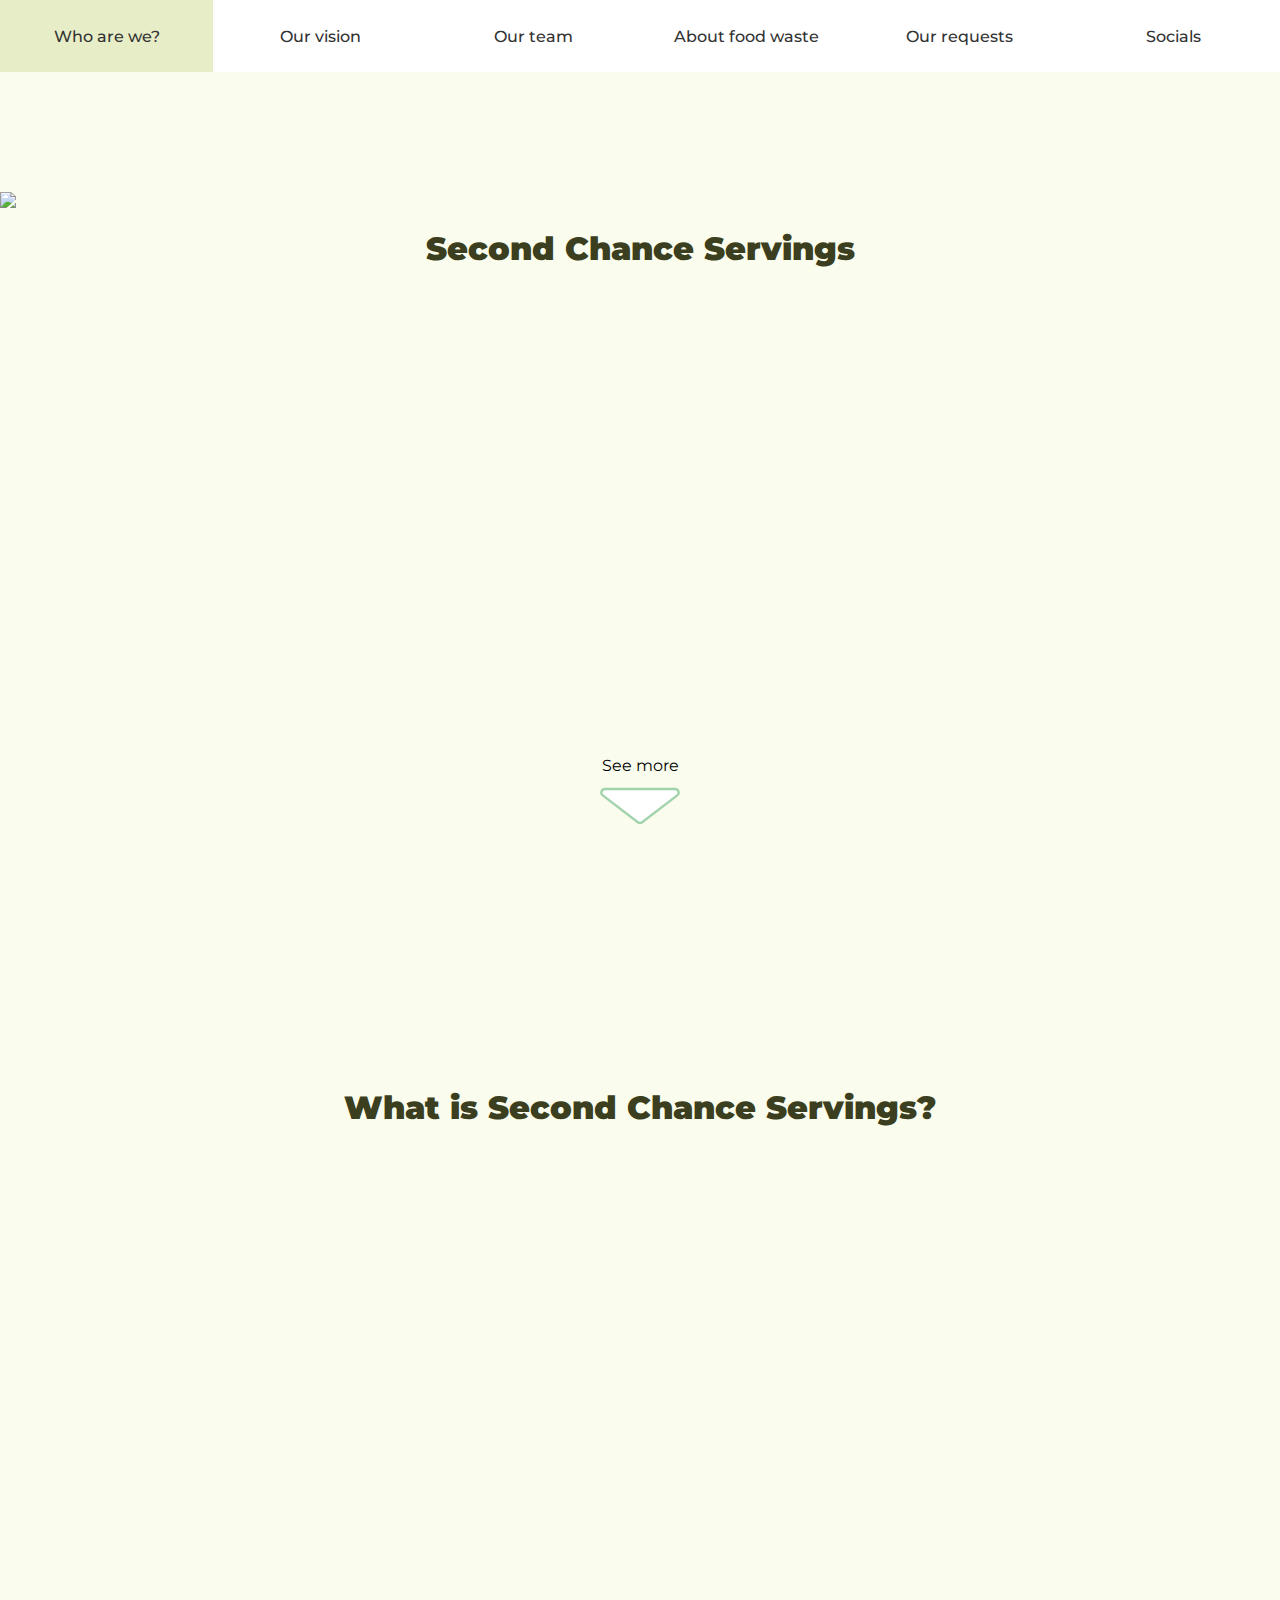
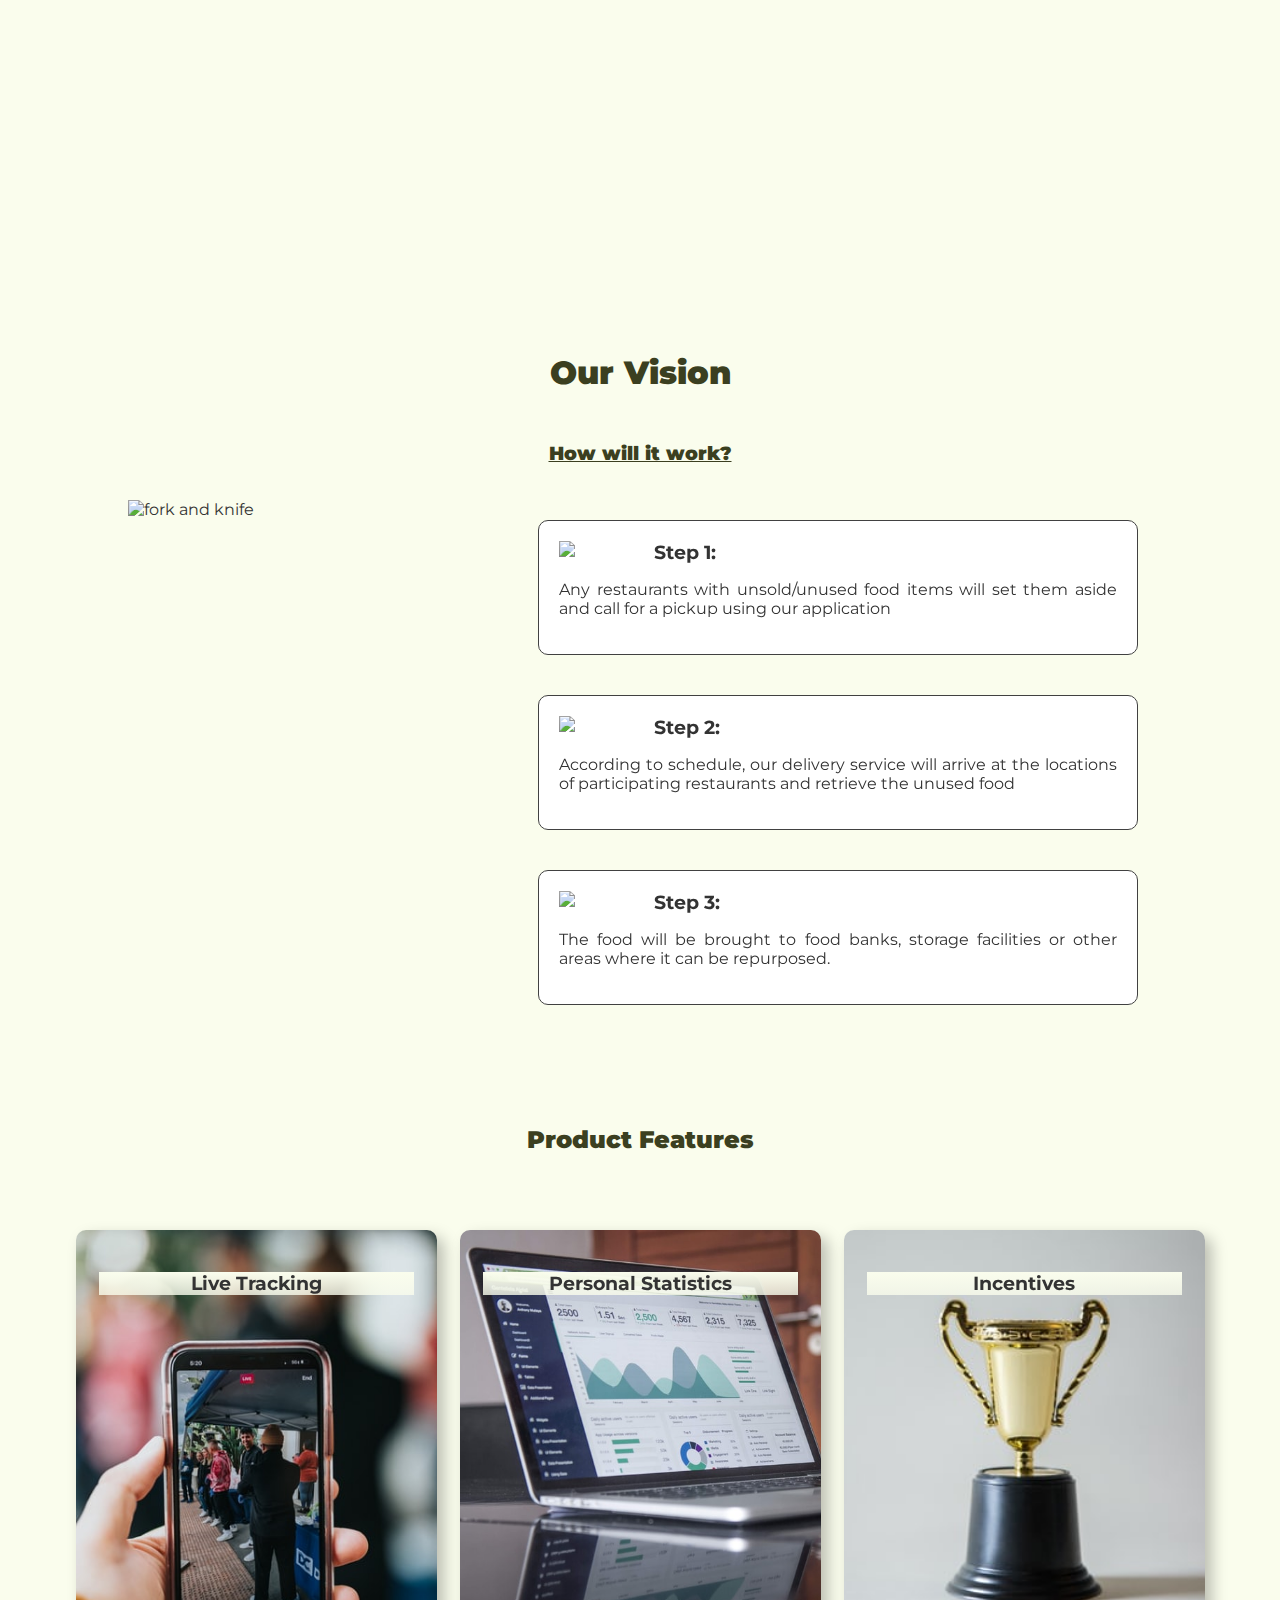
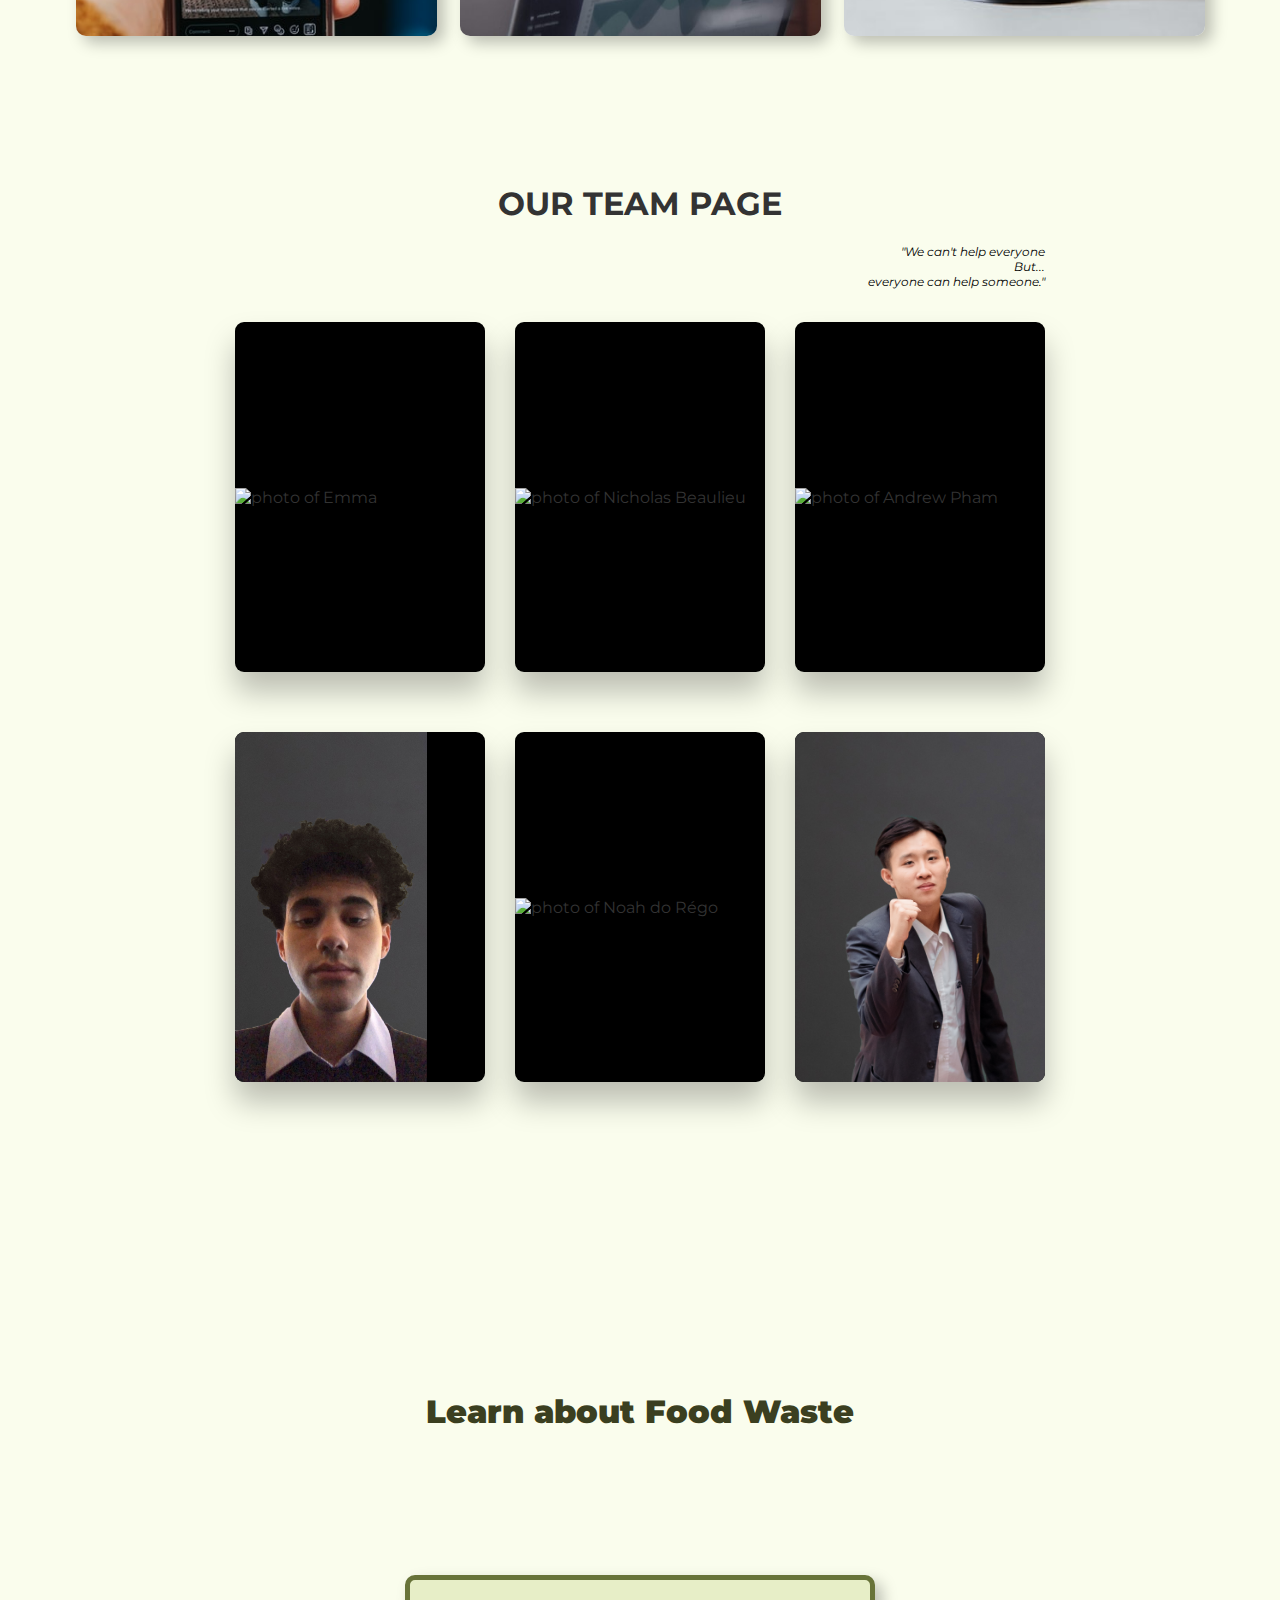
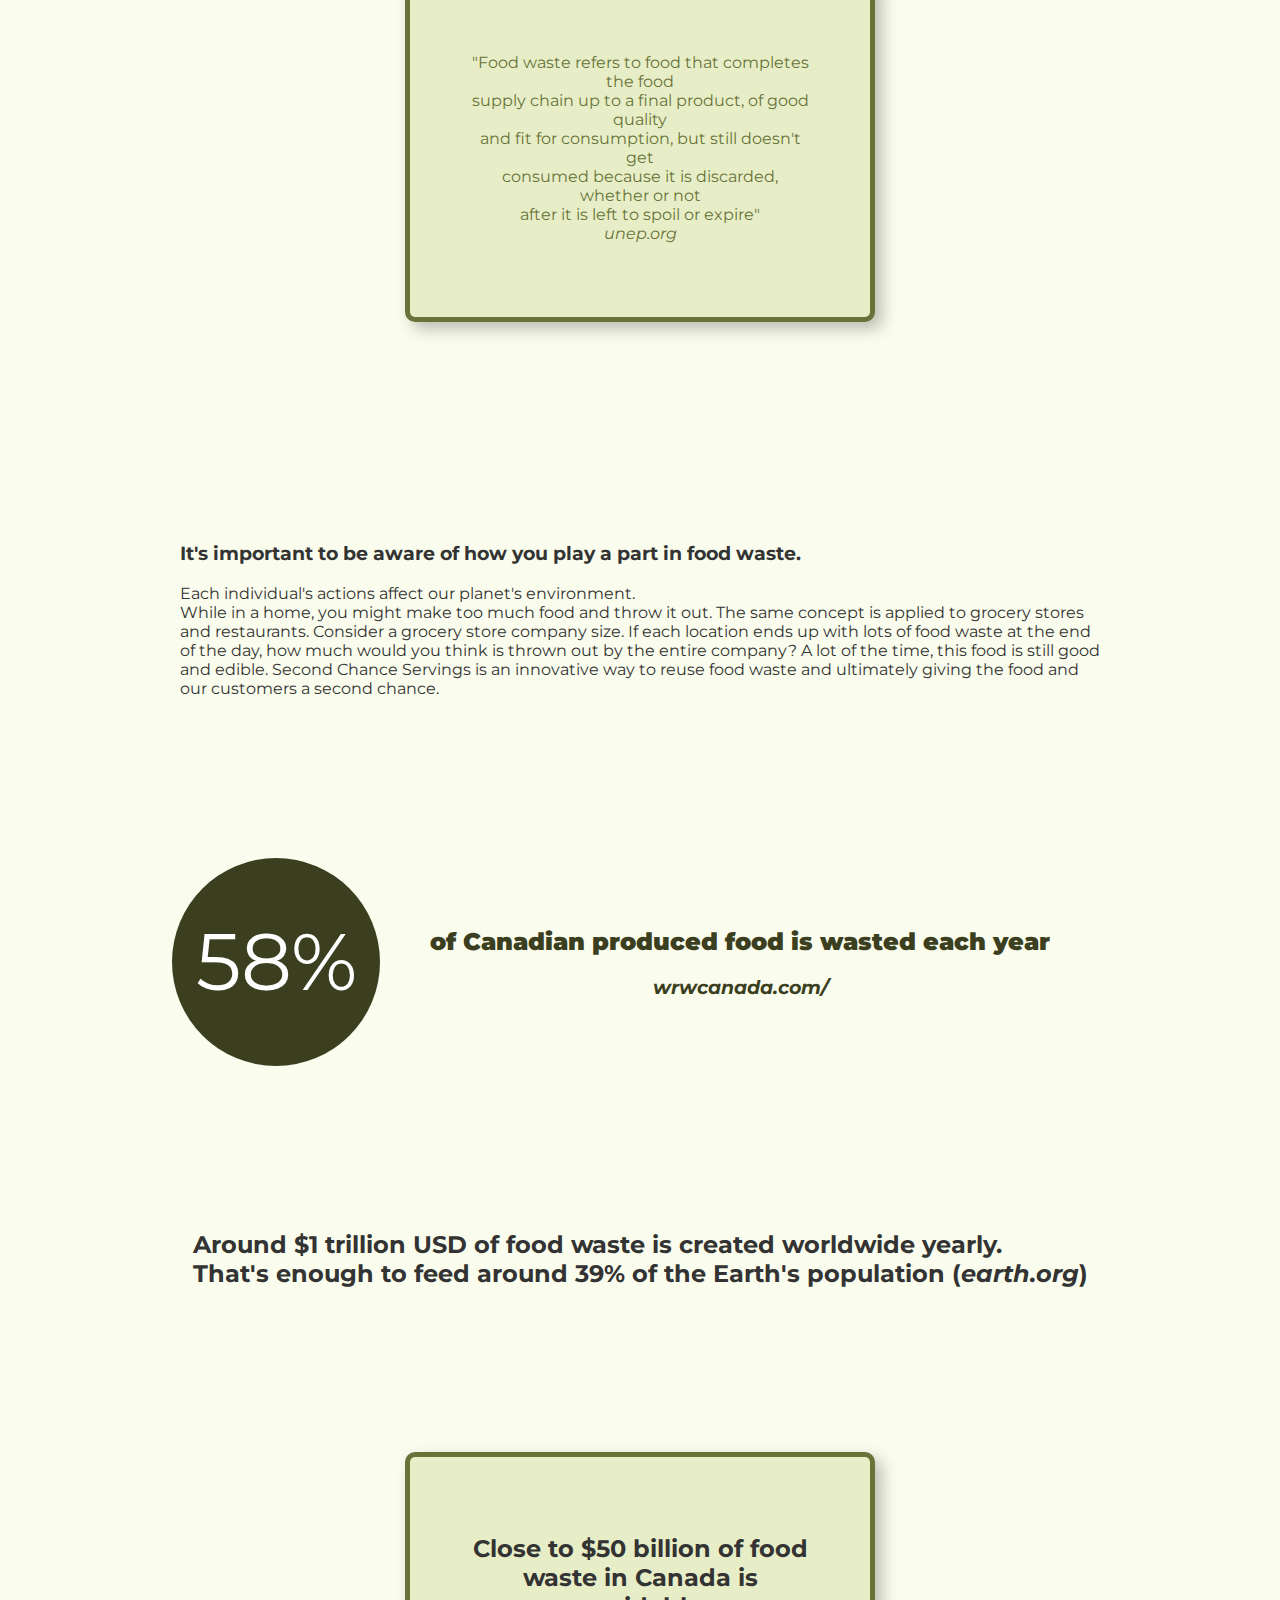
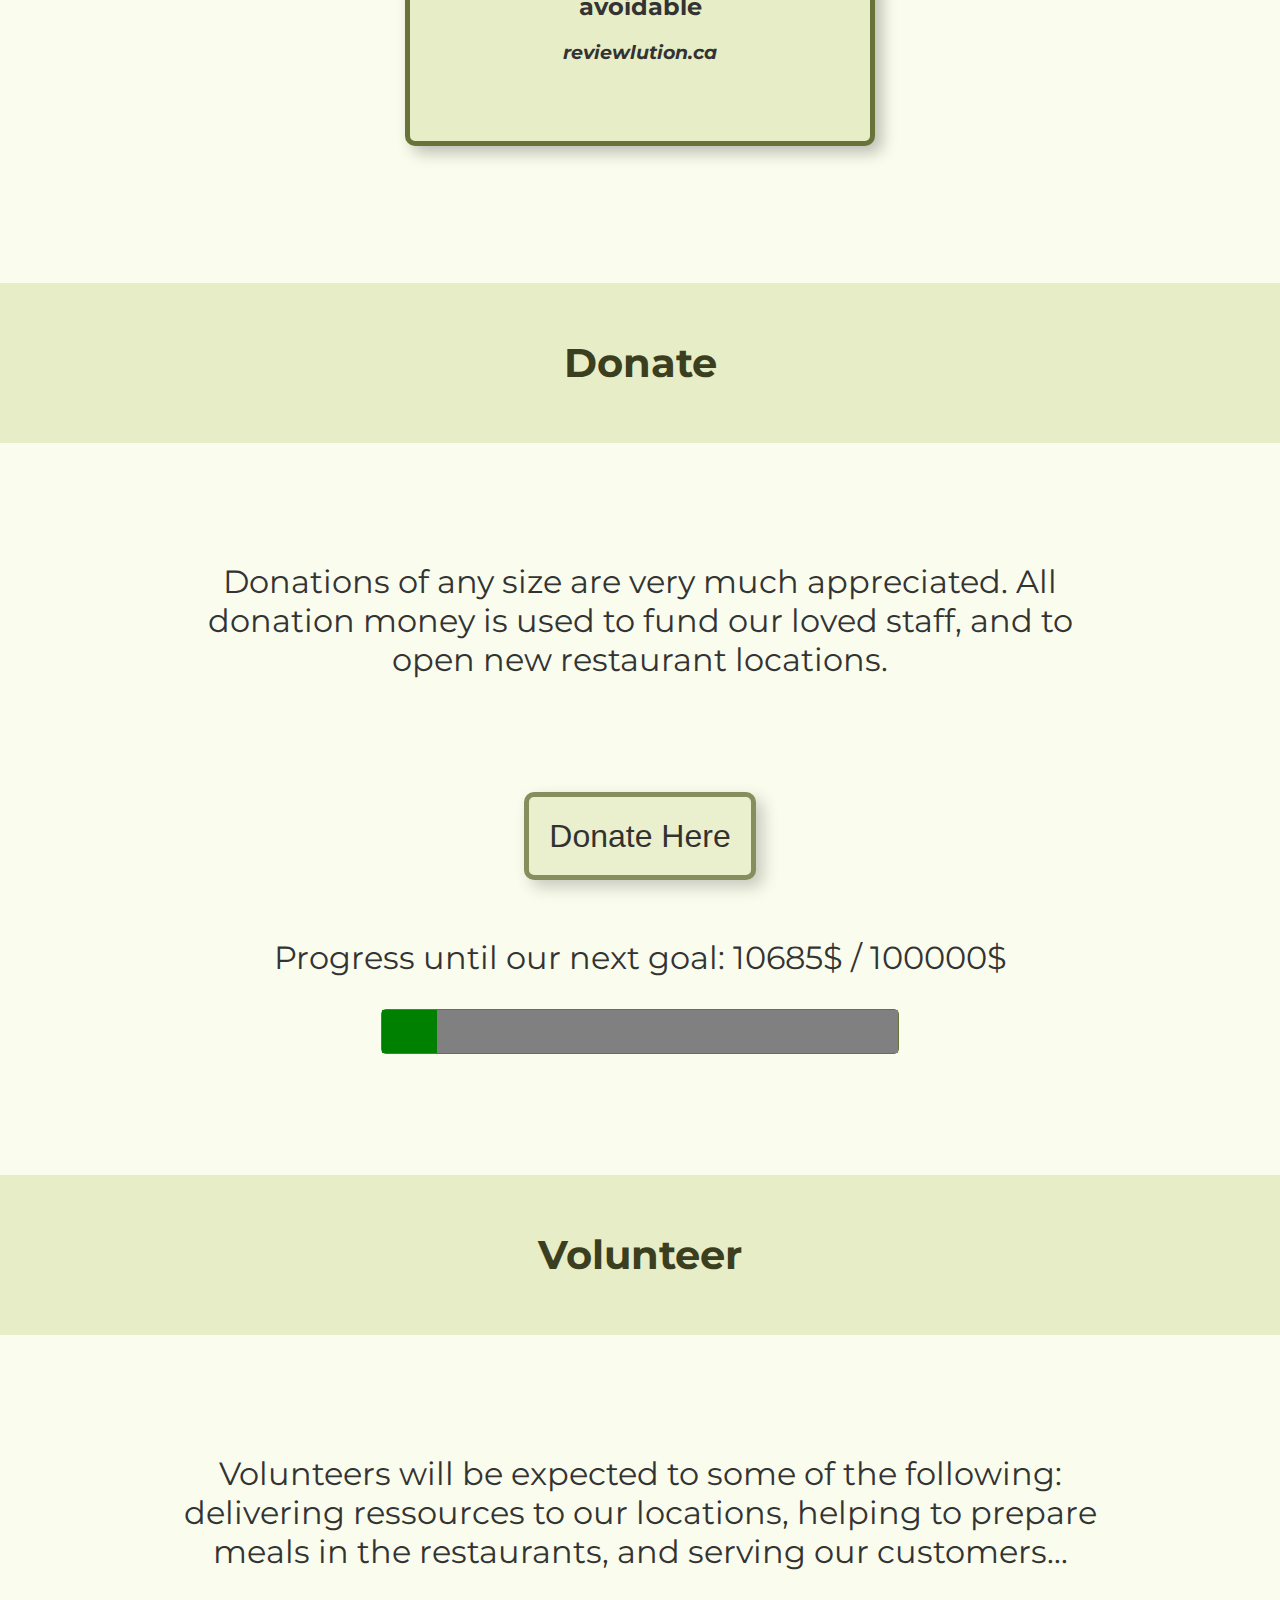
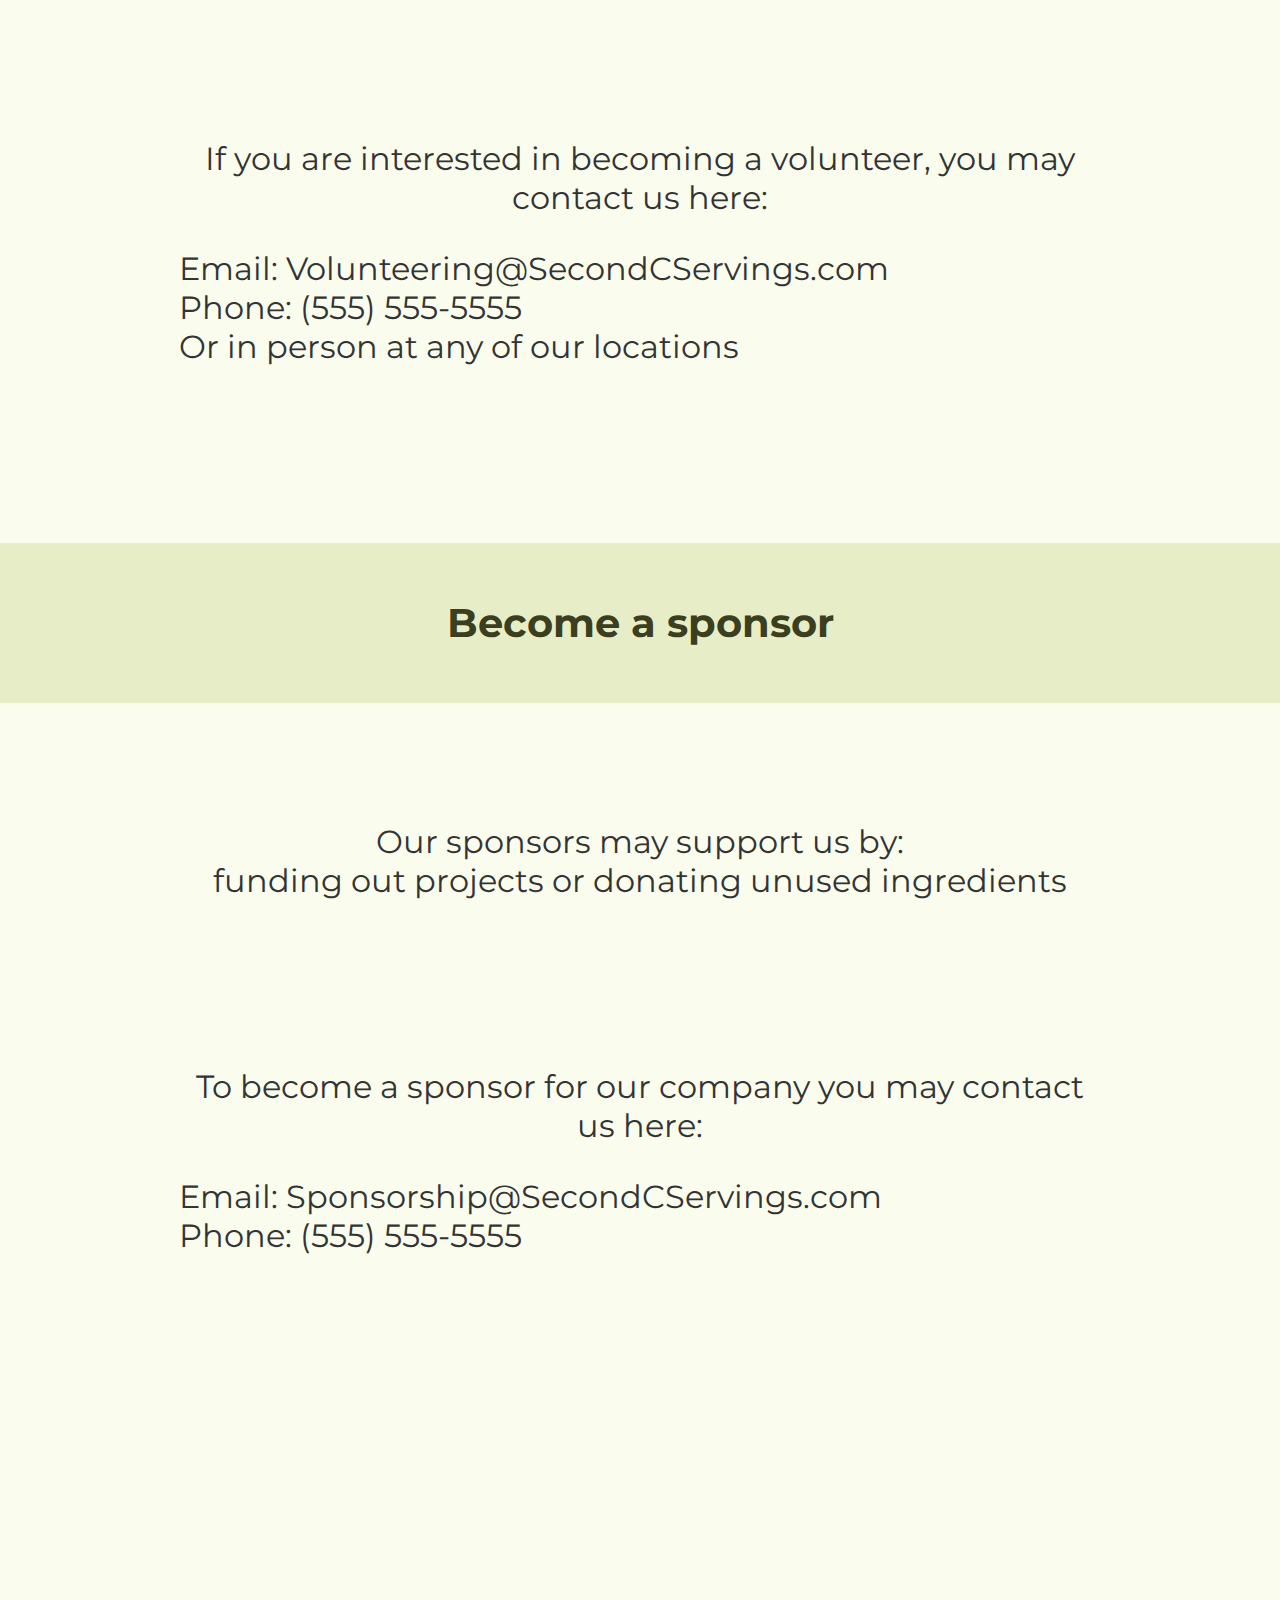
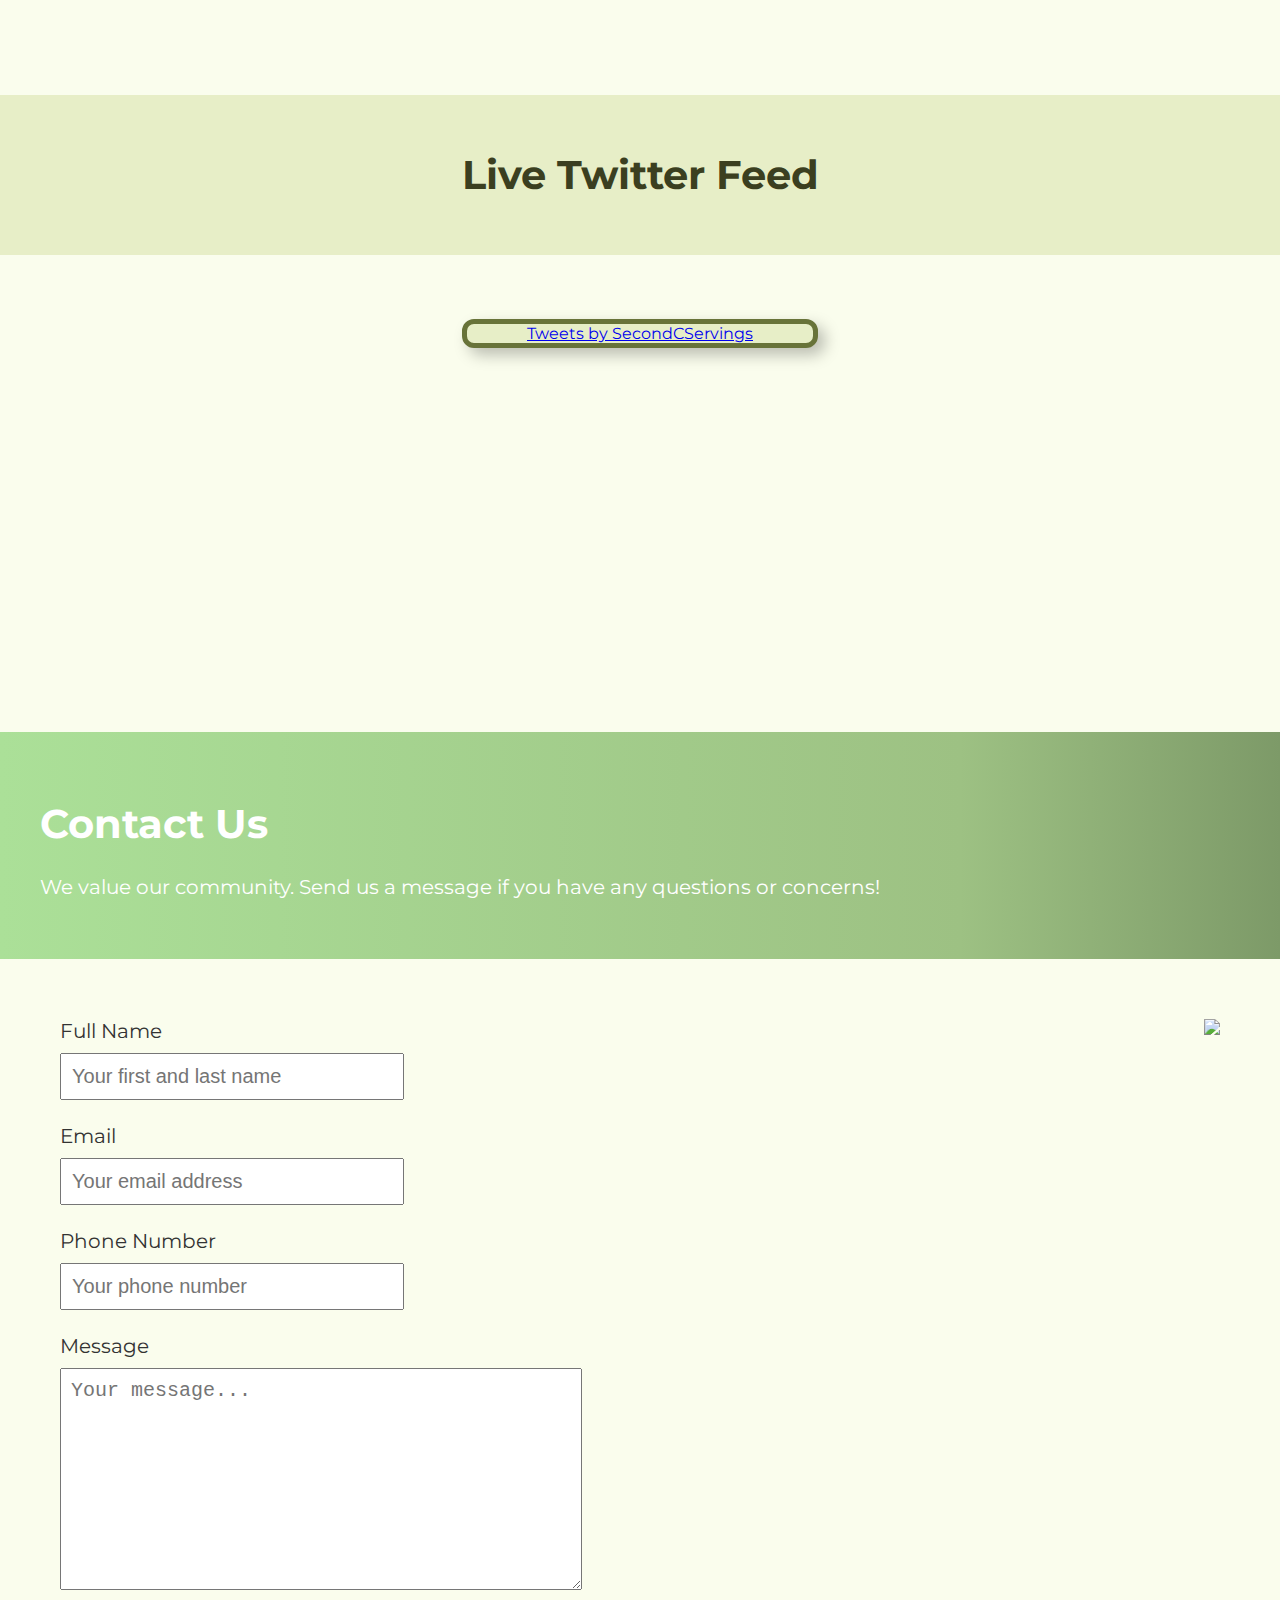
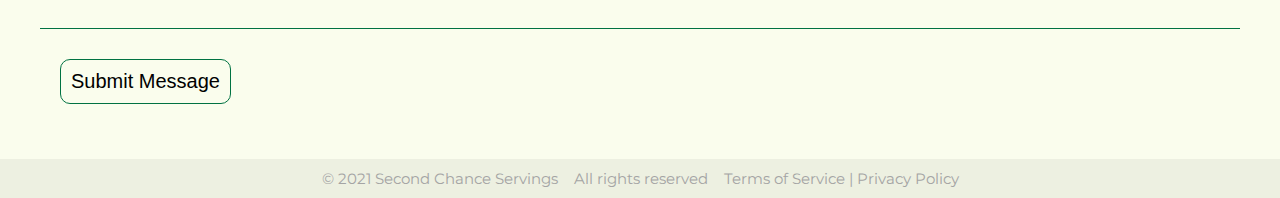
==== commit e897d6df: "round corners" ====
--- a/index.html
+++ b/index.html
@@ -137,12 +137,13 @@
 
     <!--Section for Our Team (Dang Viet Tien)-->
     <section id="our-team">
+        
       <div class="our-team-container">
         <div class="our-team-title" >
           <h1 >OUR TEAM PAGE</h1>
           <blockquote>"We can't help everyone<br />But...<br />everyone can help someone."</blockquote>
         </div>
-      
+        
         <div class="card" >
           <div class="content">
             <div class="img-box">
@@ -188,8 +189,6 @@
                           <a href="https://www.linkedin.com/in/andrew-pham-856553221/" target="_">View linkedin profile</a>
                       </div>
                   </div>
-
-
               </div>
               <!--4th person-->
               <div class="card">
--- a/style.css
+++ b/style.css
@@ -1,5 +1,5 @@
 /*Imported the Montserrat font used in the figma mockup*/
-@import url('https://fonts.googleapis.com/css2?family=Montserrat:ital,wght@0,400;0,500;0,600;0,700;1,400;1,500&display=swap');
+@import url("https://fonts.googleapis.com/css2?family=Montserrat:ital,wght@0,400;0,500;0,600;0,700;1,400;1,500&display=swap");
 
 html,
 body {
@@ -46,6 +46,7 @@
   text-align: center;
   width: 20%;
   height: 100%;
+  font-weight: 500;
 }
 
 .navbar li a {
@@ -247,7 +248,9 @@
   -webkit-transition-property: box-shadow, transform;
   transition-property: box-shadow, transform;
 }
-.hvr-grow-shadow:hover, .hvr-grow-shadow:focus, .hvr-grow-shadow:active {
+.hvr-grow-shadow:hover,
+.hvr-grow-shadow:focus,
+.hvr-grow-shadow:active {
   box-shadow: 0 10px 10px -10px rgba(0, 0, 0, 0.5);
   -webkit-transform: scale(1.1);
   transform: scale(1.1);
@@ -262,7 +265,9 @@
   -webkit-transition-duration: 0.5s;
   transition-duration: 0.5s;
 }
-.hvr-bounce-in:hover, .hvr-bounce-in:focus, .hvr-bounce-in:active {
+.hvr-bounce-in:hover,
+.hvr-bounce-in:focus,
+.hvr-bounce-in:active {
   -webkit-transform: scale(1.05);
   transform: scale(1.05);
   -webkit-transition-timing-function: cubic-bezier(0.47, 2.02, 0.31, -0.36);
@@ -305,10 +310,10 @@
 
 #features h3 {
   background: linear-gradient(
-      0deg,
-      rgba(250, 253, 237, 0.8),
-      rgba(250, 253, 237, 1)
-    )
+    0deg,
+    rgba(250, 253, 237, 0.8),
+    rgba(250, 253, 237, 1)
+  );
 }
 
 .features-box-live {
@@ -324,11 +329,11 @@
   padding: 2%;
 }
 
-.features-box-live p{
+.features-box-live p {
   display: none;
 }
 
-.features-box-live:hover{
+.features-box-live:hover {
   background: linear-gradient(
       0deg,
       rgba(207, 212, 181, 0.8),
@@ -340,7 +345,7 @@
   background-size: cover;
 }
 
-.features-box-live:hover p{
+.features-box-live:hover p {
   display: block;
 }
 
@@ -357,7 +362,7 @@
   padding: 2%;
 }
 
-.features-box-stats p{
+.features-box-stats p {
   display: none;
 }
 
@@ -372,7 +377,7 @@
   background-size: cover;
 }
 
-.features-box-stats:hover p{
+.features-box-stats:hover p {
   display: block;
 }
 
@@ -390,7 +395,7 @@
   padding: 2%;
 }
 
-.features-box-incentives p{
+.features-box-incentives p {
   display: none;
 }
 
@@ -406,7 +411,7 @@
   background-size: cover;
 }
 
-.features-box-incentives:hover p{
+.features-box-incentives:hover p {
   display: block;
 }
 
@@ -562,6 +567,7 @@
   font-weight: 500;
 }
 .our-team-container {
+  padding-top: 3.2rem;
   position: relative;
   min-height: 100%;
   display: grid;
@@ -579,13 +585,15 @@
 .card {
   position: relative;
   transition: 0.5s;
-  box-shadow: 0 20px 30px 0 rgba(0, 0, 0, 0.25) ;
+  box-shadow: 0 20px 30px 0 rgba(0, 0, 0, 0.25);
   background: black;
   overflow: hidden;
+  border-radius: 9px;
 }
 
 .card:hover {
   transform: translateY(-20px);
+
   box-shadow: 0 20px 20px rgba(0, 0, 0, 0.05);
 }
 .our-team-container .card .img-box {
@@ -614,6 +622,7 @@
   margin: 0;
   transition: 0.5s;
 }
+
 .our-team-container .card:hover .img-box {
   opacity: 0.5;
 }
@@ -643,12 +652,11 @@
   font-size: 14px;
 }
 .contentbox a:hover,
-.contentbox a:active{
+.contentbox a:active {
   color: #ffec99;
-  
 }
 #greencontentbox a:hover,
-#greencontentbox a:active{
+#greencontentbox a:active {
   color: #20c997;
 }
 
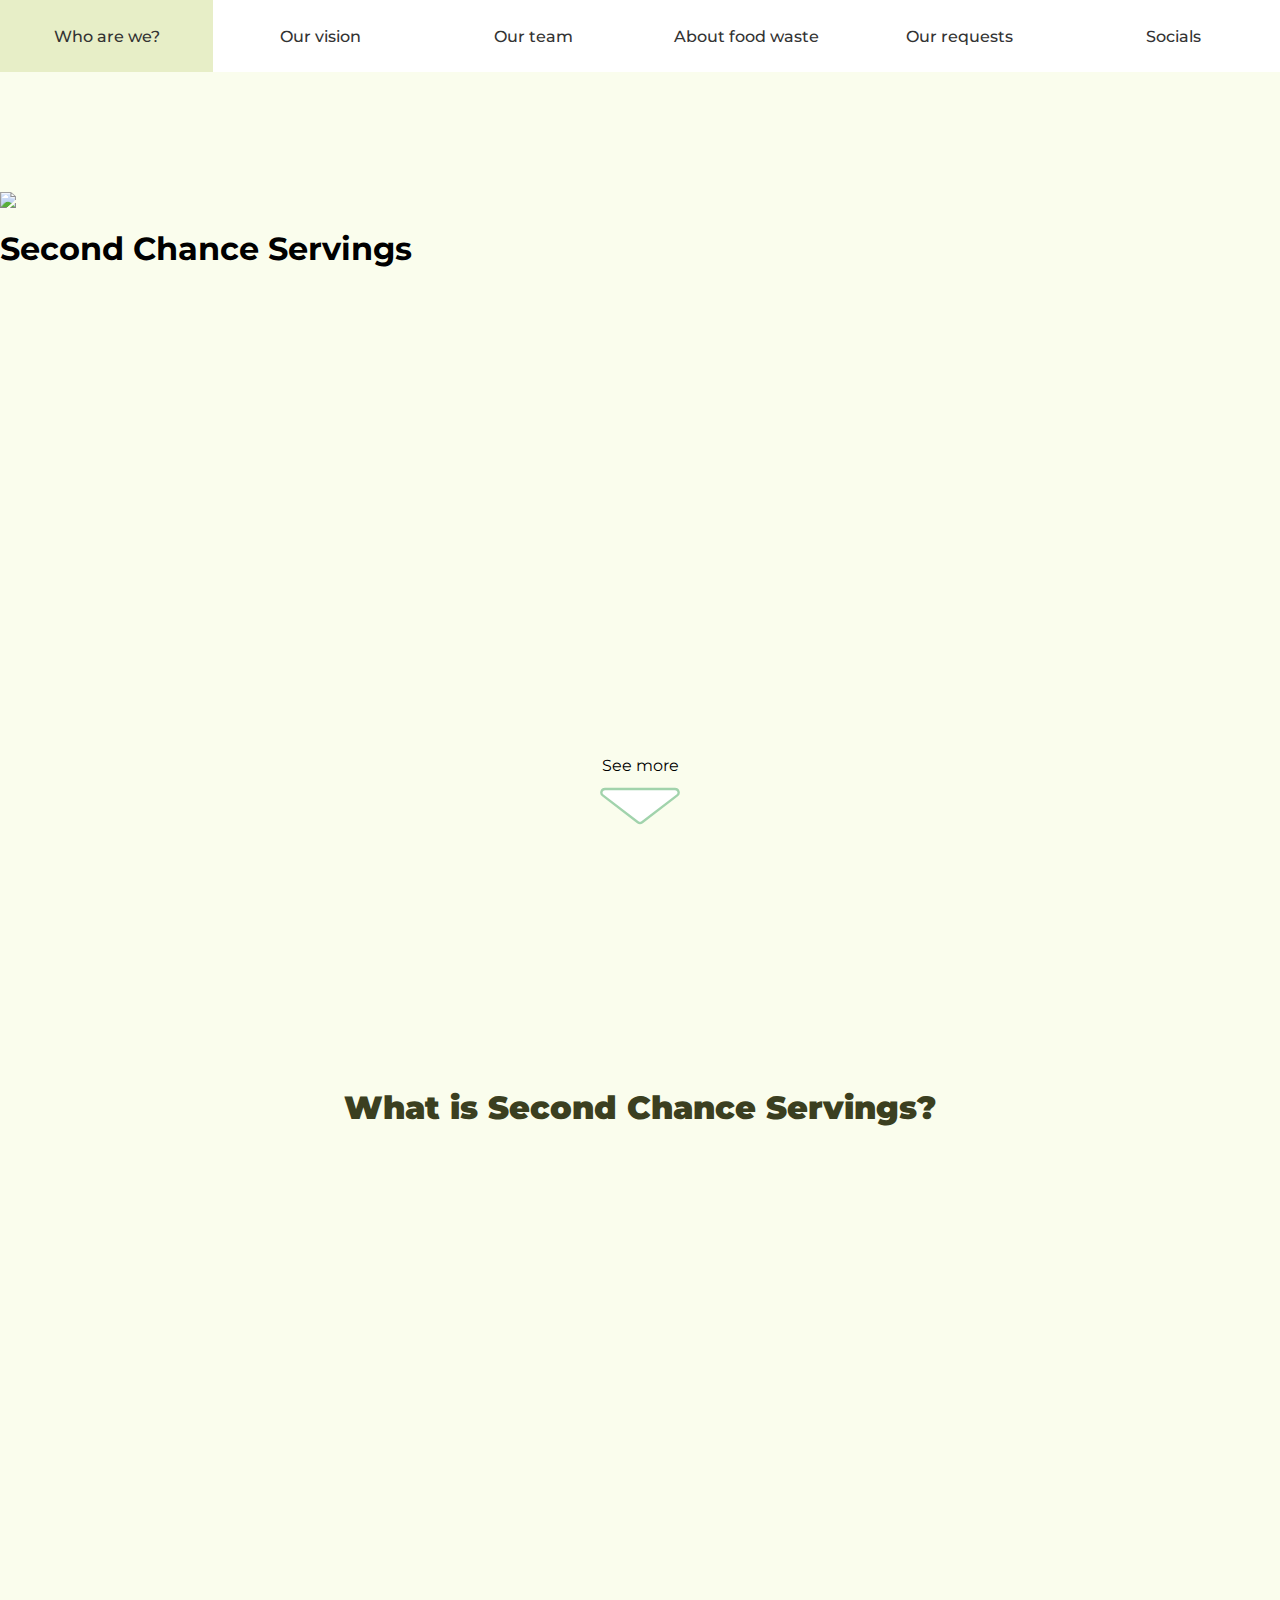
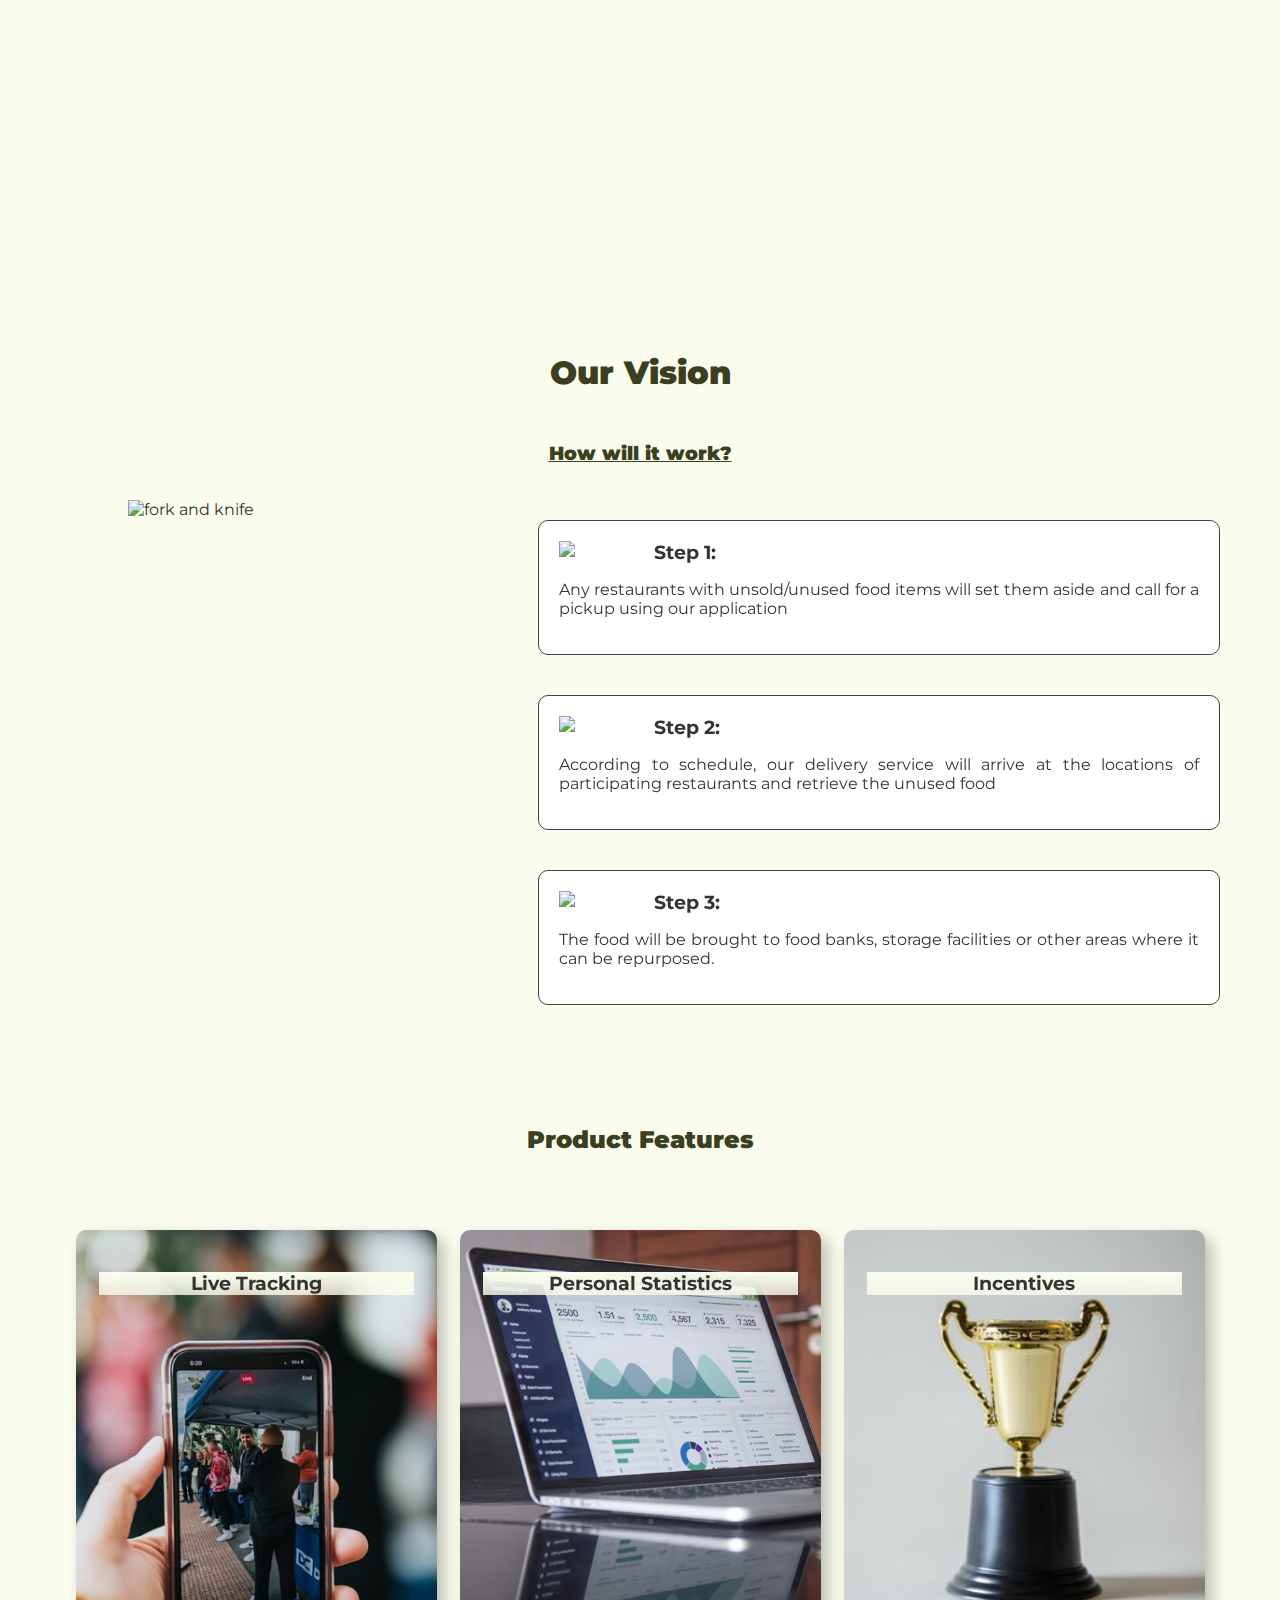
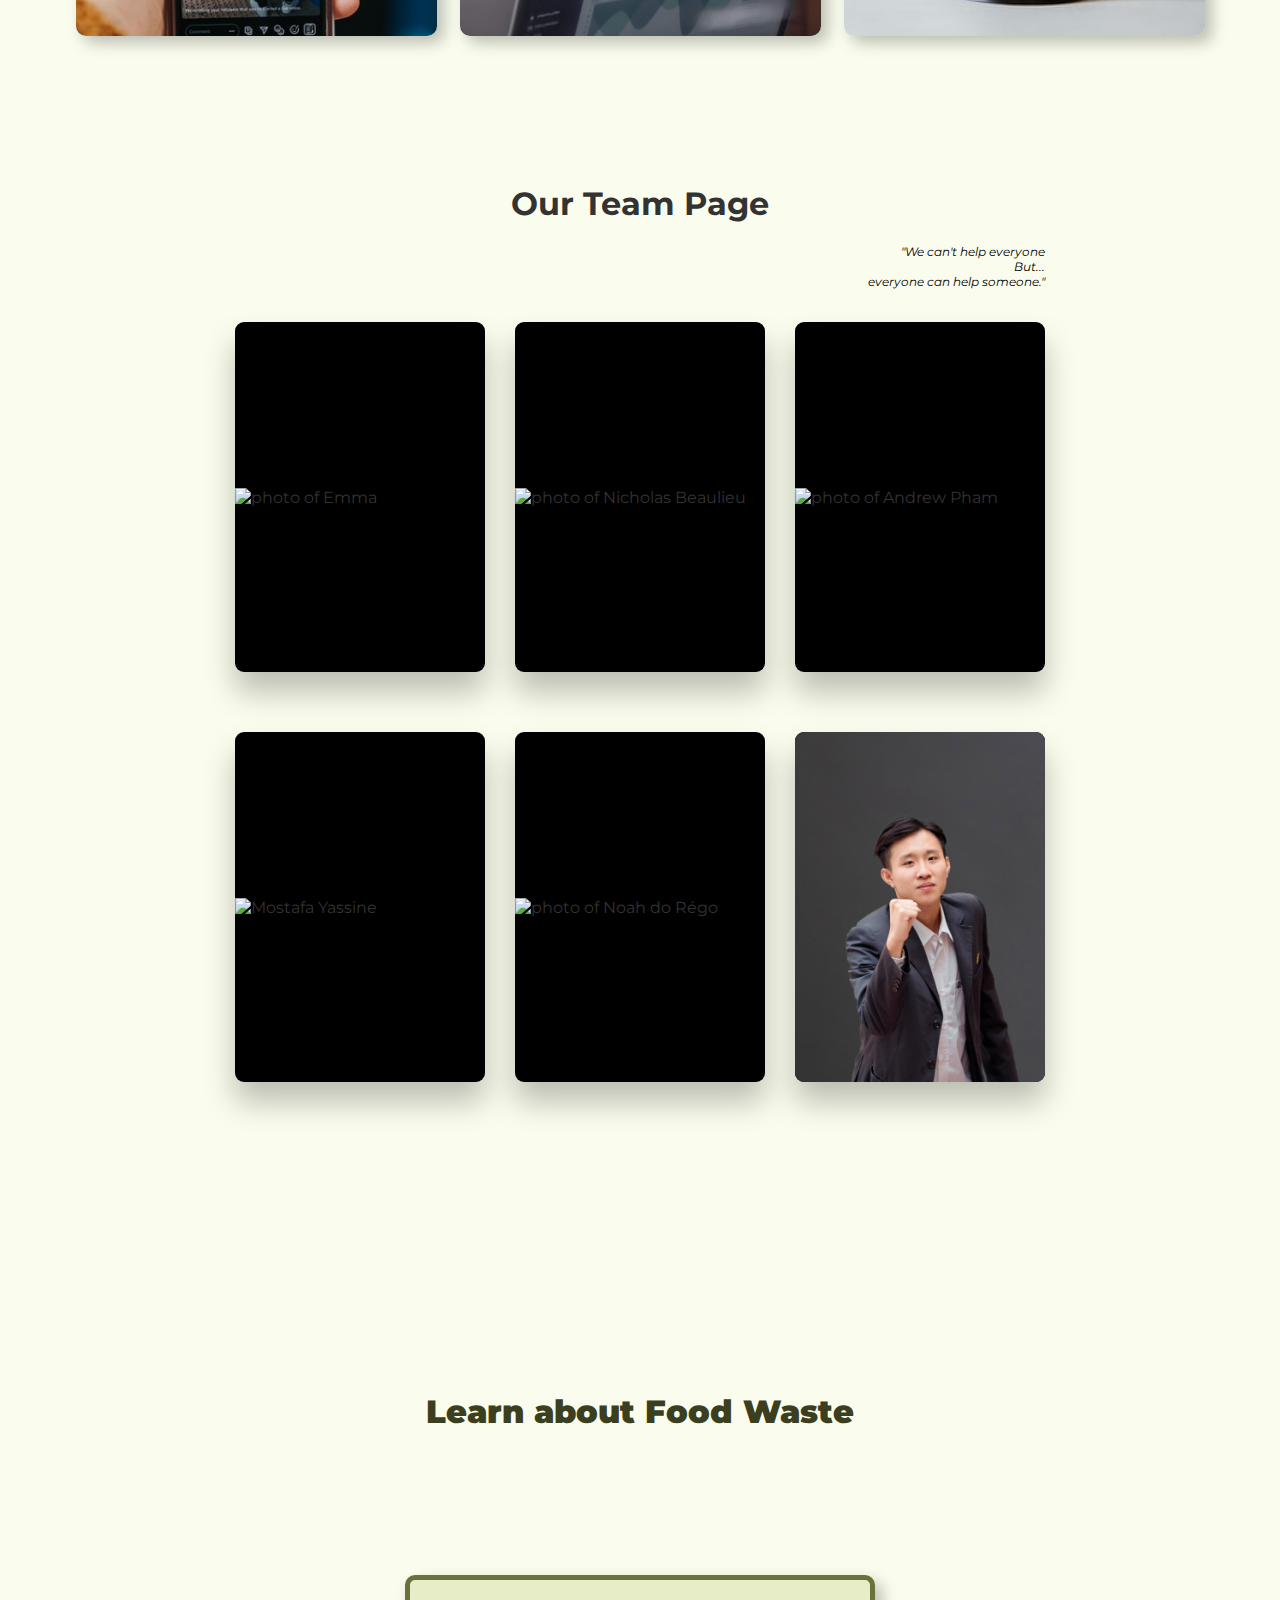
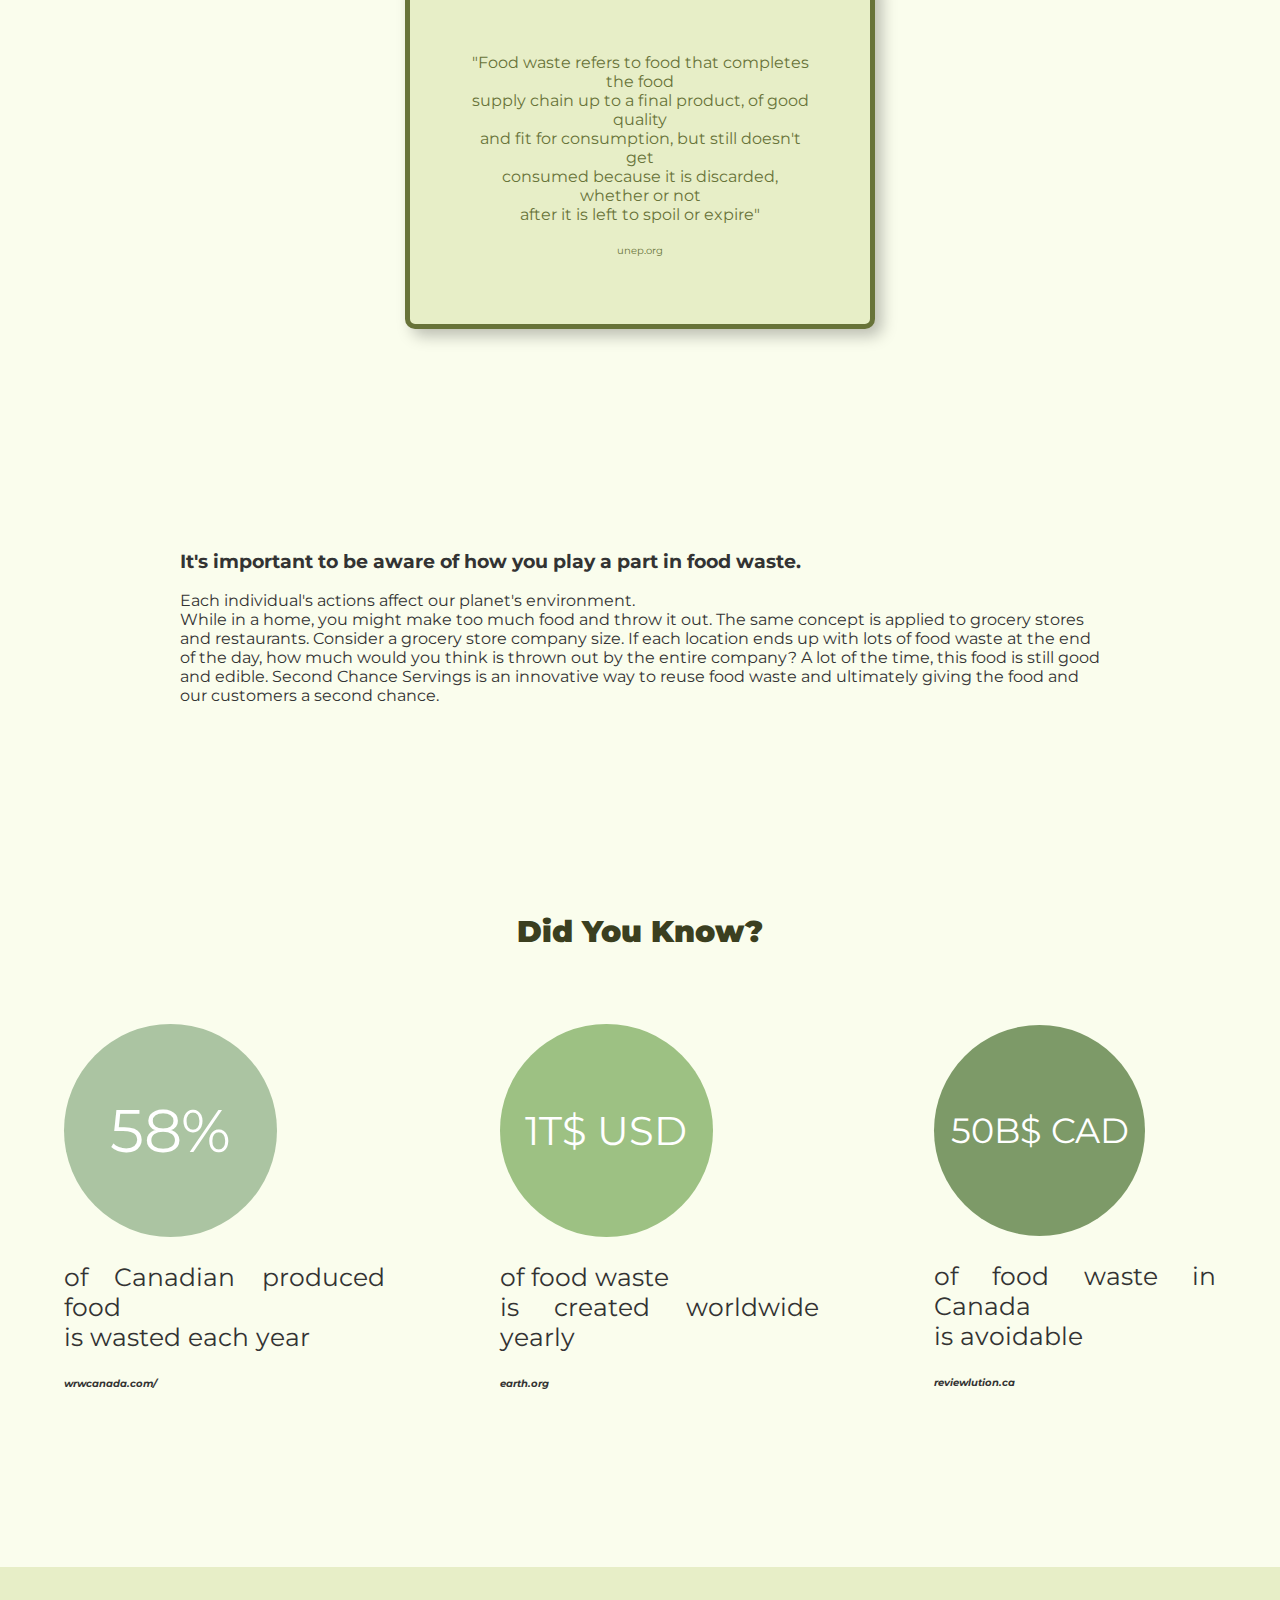
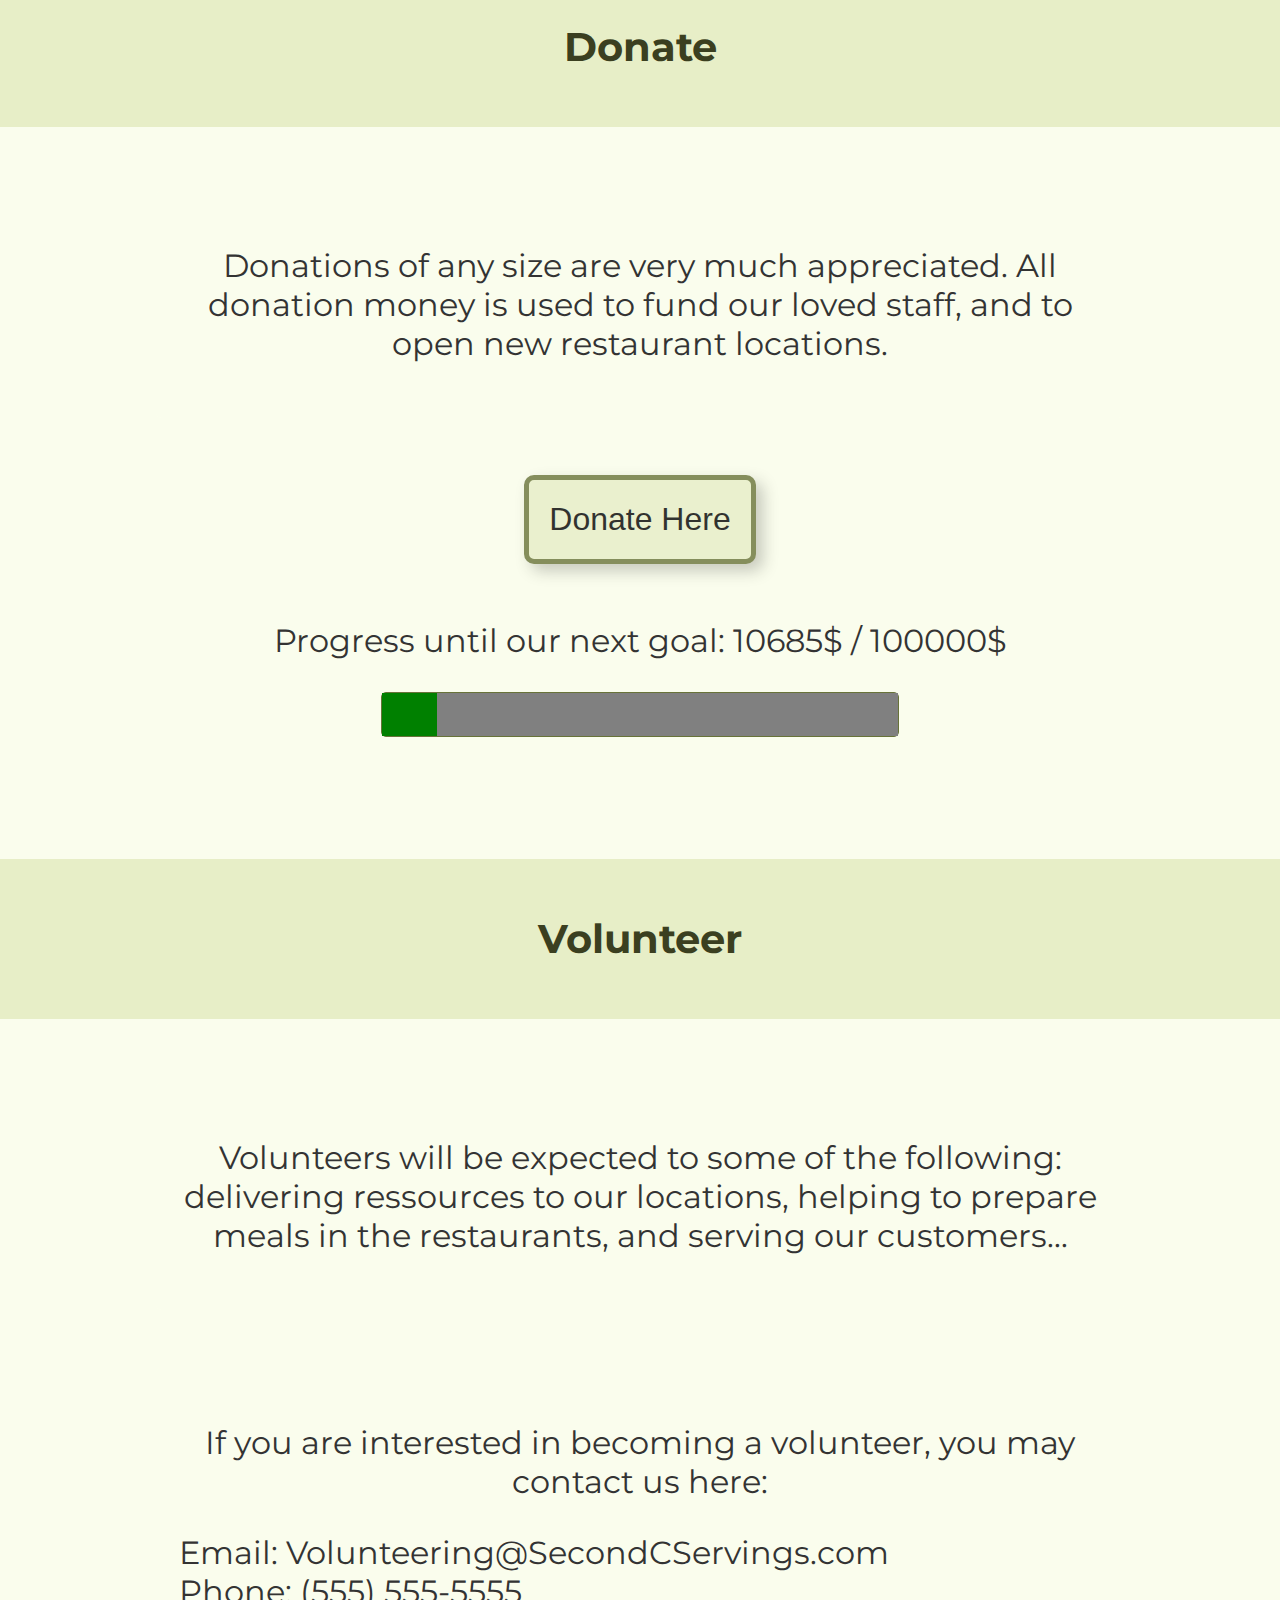
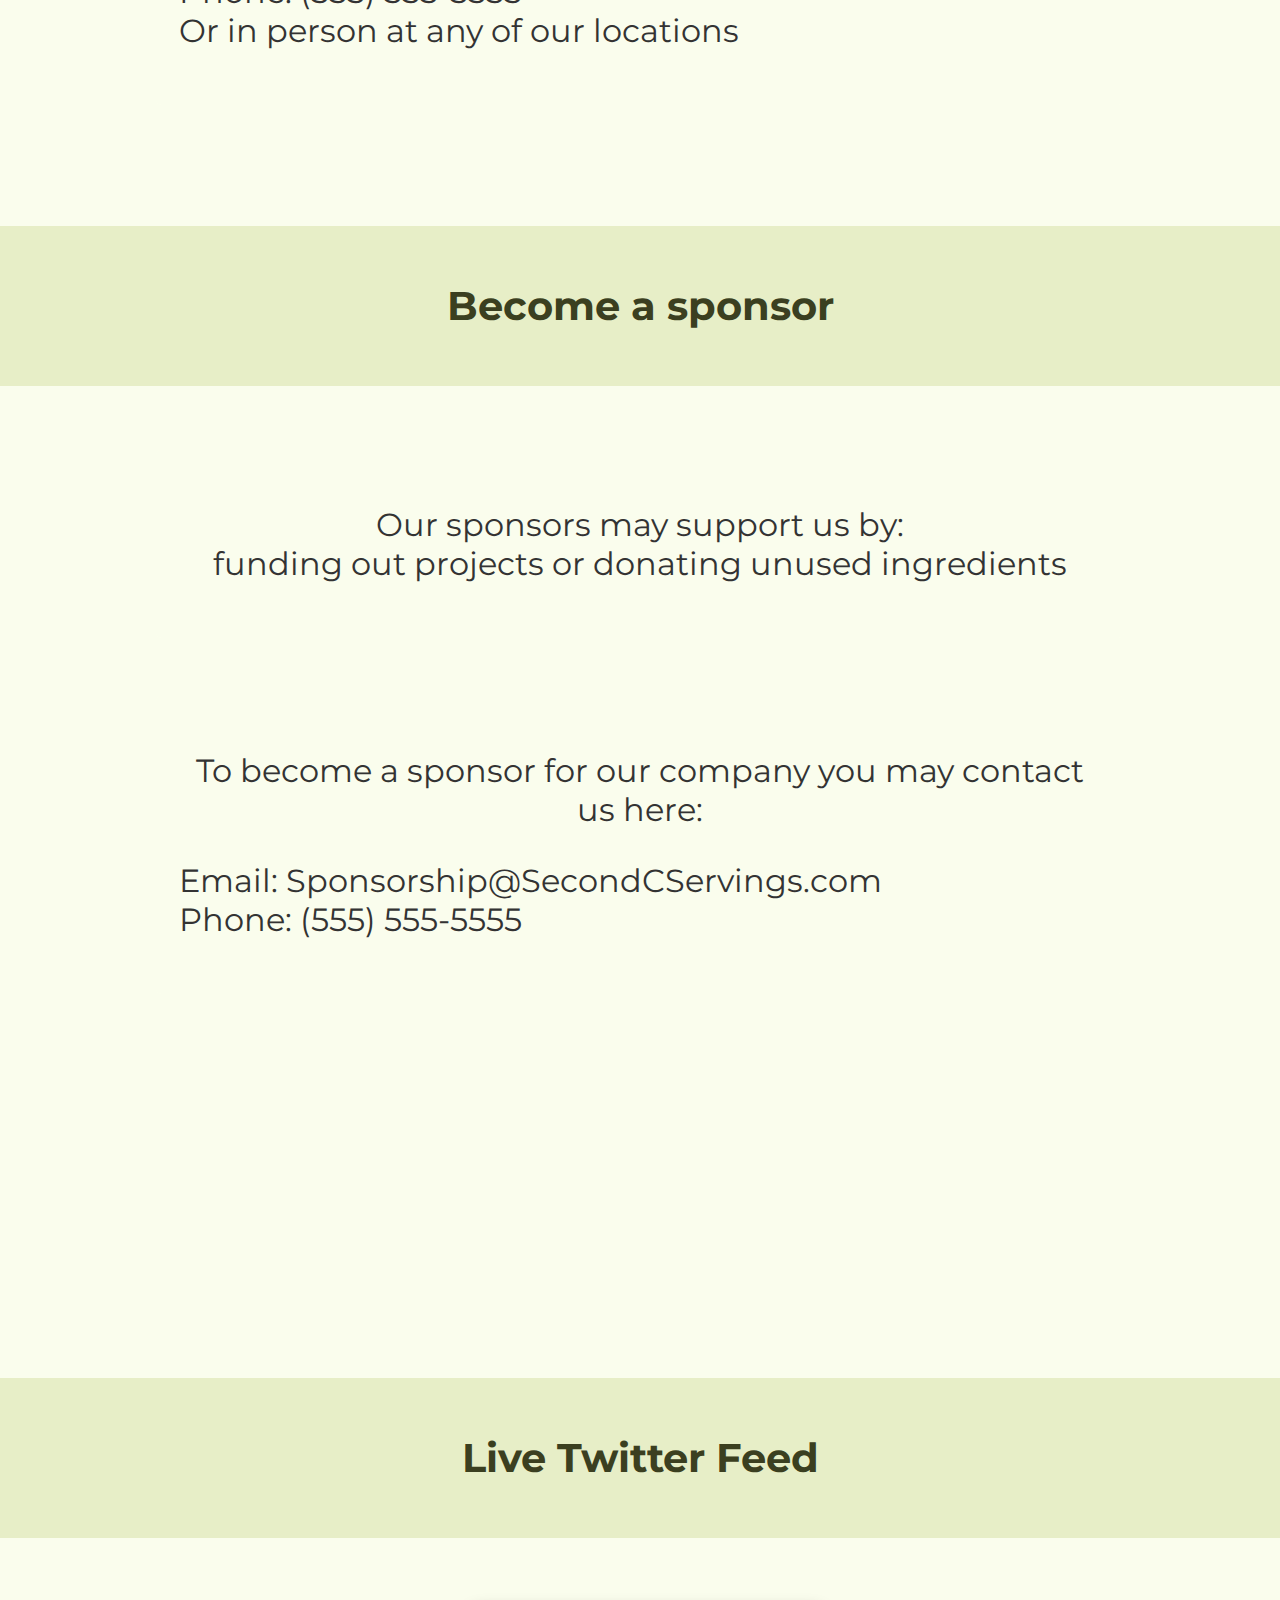
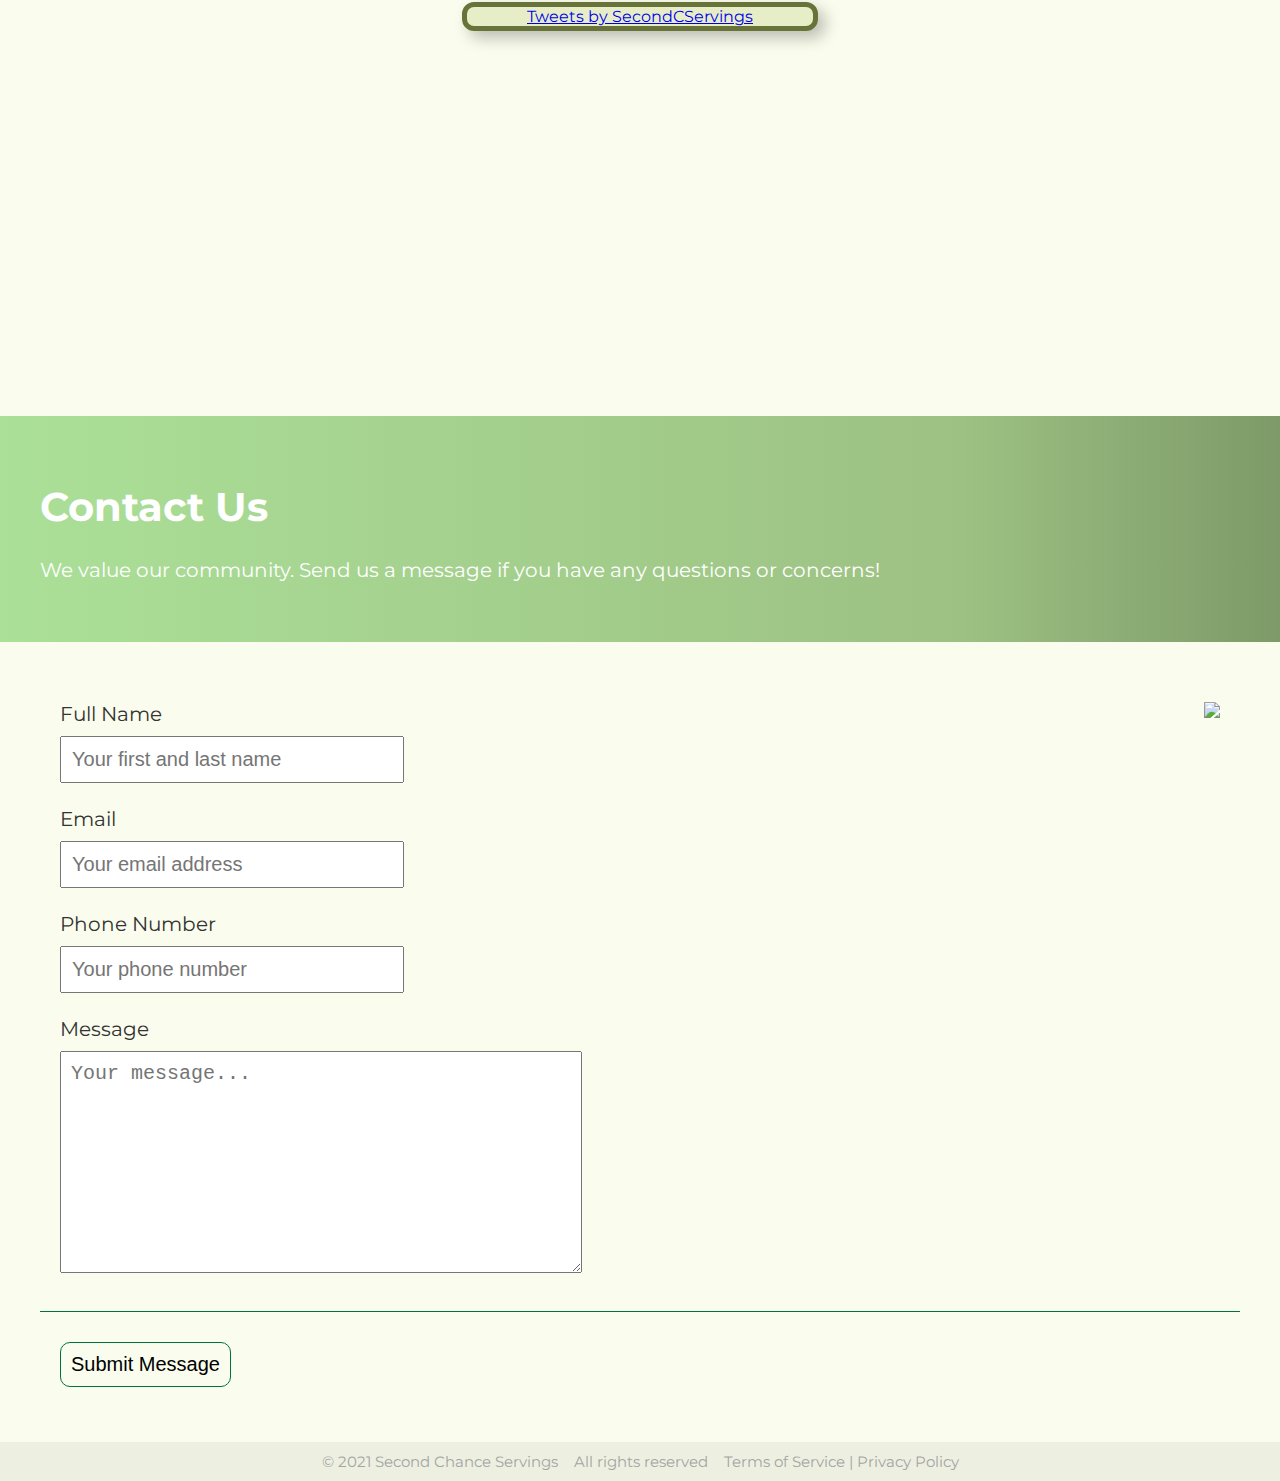
==== commit 38189094: "Update Main Title" ====
--- a/index.html
+++ b/index.html
@@ -22,7 +22,7 @@
       <section id="sec-1">
           <div class="title-image">
             <img src="resources/icons/scs-logo-1.png" style="display: block; margin-left: auto; margin-right: auto; padding-top: 15%;"/>
-            <h1 class="title-text" style="padding-top: 0%;">Second Chance Servings</h1>
+            <h1 class="main-text" style="padding-top: 0%;">Second Chance Servings</h1>
           </div>
         
           <div class="container" id="scroll1">
@@ -139,8 +139,8 @@
     <section id="our-team">
         
       <div class="our-team-container">
-        <div class="our-team-title" >
-          <h1 >OUR TEAM PAGE</h1>
+        <div class="our-team-title">
+          <h1>Our Team Page</h1>
           <blockquote>"We can't help everyone<br />But...<br />everyone can help someone."</blockquote>
         </div>
         
@@ -194,7 +194,7 @@
               <div class="card">
                   <div class="content">
                       <div class="img-box">
-                          <img src="resources/profile/profile3test.jpg" alt="Mostafa Yassine" />
+                          <img src="resources/profile/mostafa.jpg" alt="Mostafa Yassine" />
                       </div>
                       <div class="contentbox">
                           <h3>Mostafa Yassine<br /><span>Web Developer</span></h3>
@@ -252,84 +252,73 @@
       </section>
 
       <!--Section for Learning/Statistics (Emma Tang)-->
-      <section id="learn">
-          <h1 class="title-text">Learn about Food Waste</h1>
-
-          <div class="parallax1">
-              <!--https://assets.blog.hgtv.ca/wp-content/uploads/2020/08/17183824/learn-to-cook-with-parts-you-don%E2%80%99t-normally-consider-edible-ways-to-reuse-food-scraps-and-waste.jpg?width=435-->
-              <div class="container-learn">
-                  <div class="page-box">
-                      <p>
-                          "Food waste refers to food that completes the food<br />
-                          supply chain up to a final product, of good quality<br />
-                          and fit for consumption, but still doesn't get<br />
-                          consumed because it is discarded, whether or not<br />
-                          after it is left to spoil or expire"<br />
-                          <i>unep.org</i>
-                          <!--https://www.unep.org/thinkeatsave/about/definition-food-loss-and-waste-->
-                      </p>
-                  </div>
-              </div>
-          </div>
-
-          <div class="container">
-              <div class="stat">
-                  <h3>
-                      It's important to be aware of how you play a part in food waste. <br />
-                  </h3>
-                  <p>
-                      Each individual's actions affect our planet's environment. <br />
-                      While in a home, you might make too much food and throw it out. The same concept is applied to grocery stores <br />
-                      and restaurants. Consider a grocery store company size. If each location ends up with lots of food waste at the end <br />
-                      of the day, how much would you think is thrown out by the entire company? A lot of the time, this food is still good<br />
-                      and edible. Second Chance Servings is an innovative way to reuse food waste and ultimately giving the food and <br />
-                      our customers a second chance.
-                  </p>
-              </div>
-          </div>
-
-          <div class="parallax2">
-              <!--https://igps.net/wp-content/uploads/2020/07/shutterstock_1465221002.jpg-->
-              <div class="container-learn">
-                  <div class="left-stat">
-                      <div class="circle">58%</div>
-                  </div>
-
-                  <div class="right-stat">
-                      <h2>
-                          <strong>of Canadian produced food is wasted each year<br /></strong><h3><i>wrwcanada.com/</i></h3>
-                          <!--https://wrwcanada.com/en/get-involved/resources/food-waste-themed-resources/food-waste-canada-facts-->
-                      </h2>
-                  </div>
-              </div>
-          </div>
-
-          <div class="container">
-              <div class="stat">
-                  <h2>
-                      Around $1 trillion USD of food waste is created worldwide yearly.<br />
-                      That's enough to feed around 39% of the Earth's population (<i>earth.org</i>)
-                      <!--https://earth.org/facts-about-food-waste/-->
-                  </h2>
-              </div>
-          </div>
-
-          <div class="parallax3">
-              <!--https://media.istockphoto.com/photos/donate-food-to-hungry-people-concept-of-poverty-and-hunger-picture-id1060352206?b=1&k=20&m=1060352206&s=170667a&w=0&h=Q-QLaV55QNyiV3o5OGlROI203b2GruSsoFlfbbex4xs=-->
-              <div class="container-learn" style="margin-bottom:0%;">
-                  <div class="page-box">
-                      <p>
-                          <h2>
-                              Close to $50 billion of food waste in Canada is avoidable<br />
-                              <h3><i>reviewlution.ca</i></h3>
-                              <!--https://reviewlution.ca/resources/food-waste-statistics/-->
-                          </h2>
-                      </p>
-                  </div>
-              </div>
-          </div>
-
-      </section>
+    <section id="learn">
+        <h1 class="title-text">Learn about Food Waste</h1>
+
+        <div class="parallax1">
+            <!--https://assets.blog.hgtv.ca/wp-content/uploads/2020/08/17183824/learn-to-cook-with-parts-you-don%E2%80%99t-normally-consider-edible-ways-to-reuse-food-scraps-and-waste.jpg?width=435-->
+            <div class="container-learn">
+                <div class="page-box">
+                    <p>
+                        "Food waste refers to food that completes the food<br />
+                        supply chain up to a final product, of good quality<br />
+                        and fit for consumption, but still doesn't get<br />
+                        consumed because it is discarded, whether or not<br />
+                        after it is left to spoil or expire"
+                    </p>
+                    <p style="font-size: x-small; padding-top: 1%;">unep.org</i>
+                        <!--https://www.unep.org/thinkeatsave/about/definition-food-loss-and-waste-->
+                </div>
+            </div>
+        </div>
+
+        <div class="container">
+            <div class="stat">
+                <h3>
+                    It's important to be aware of how you play a part in food waste. <br />
+                </h3>
+                <p>
+                    Each individual's actions affect our planet's environment. <br />
+                    While in a home, you might make too much food and throw it out. The same concept is applied to
+                    grocery stores <br />
+                    and restaurants. Consider a grocery store company size. If each location ends up with lots of food
+                    waste at the end <br />
+                    of the day, how much would you think is thrown out by the entire company? A lot of the time, this
+                    food is still good<br />
+                    and edible. Second Chance Servings is an innovative way to reuse food waste and ultimately giving
+                    the food and <br />
+                    our customers a second chance.
+                </p>
+            </div>
+        </div>
+
+        <div class="parallax2">
+            <!--https://igps.net/wp-content/uploads/2020/07/shutterstock_1465221002.jpg-->
+            <h2 class="title-text" style="font-size: 30px; text-decoration: none; padding-bottom: 10px;">Did You Know?</h2>
+            <div class="container-learn" style="padding-top: 0%; padding-bottom: 8%;">
+
+                <div class="stat" style="padding-right: 10%;">
+                    <div class="circle" style="font-size: 60px;background: rgb(171, 196, 162);">58%</div>
+                        <p style="font-weight: normal; font-size: 25px;">of Canadian produced food<br />is wasted each year</p>
+                        <h3 style="font-size: x-small;"><i>wrwcanada.com/</i></h3>
+                </div>
+                
+                <div class="stat" style="padding-right: 10%;">
+                    <div class="circle" style="font-size: 40px; background: rgb(157, 193, 131);">1T$ USD</div>
+                        <p style="font-weight: normal; font-size: 25px;">of food waste<br />is created worldwide yearly</p>
+                        <h3 style="font-size: x-small;"><i>earth.org</i></h3>
+                </div>
+                
+                <div class="stat">
+                    <div class="circle" style="font-size: 35px; background:rgb(125, 154, 104);">50B$ CAD</div>
+                        <p style="font-weight: normal; font-size: 25px;">of food waste in Canada<br />is avoidable</p>
+                        <h3 style="font-size: x-small;"><i>reviewlution.ca</i></h3>
+                </div>
+
+            </div>
+        </div>
+
+    </section>
 
     <!--Section for Our Request/Donations (Nicholas Beaulieu)-->
     <section id="our-request">
--- a/style.css
+++ b/style.css
@@ -282,6 +282,7 @@
 }
 
 .steps-list-item {
+  width: inherit;
   padding: 20px;
   margin: 20px;
   overflow: auto;
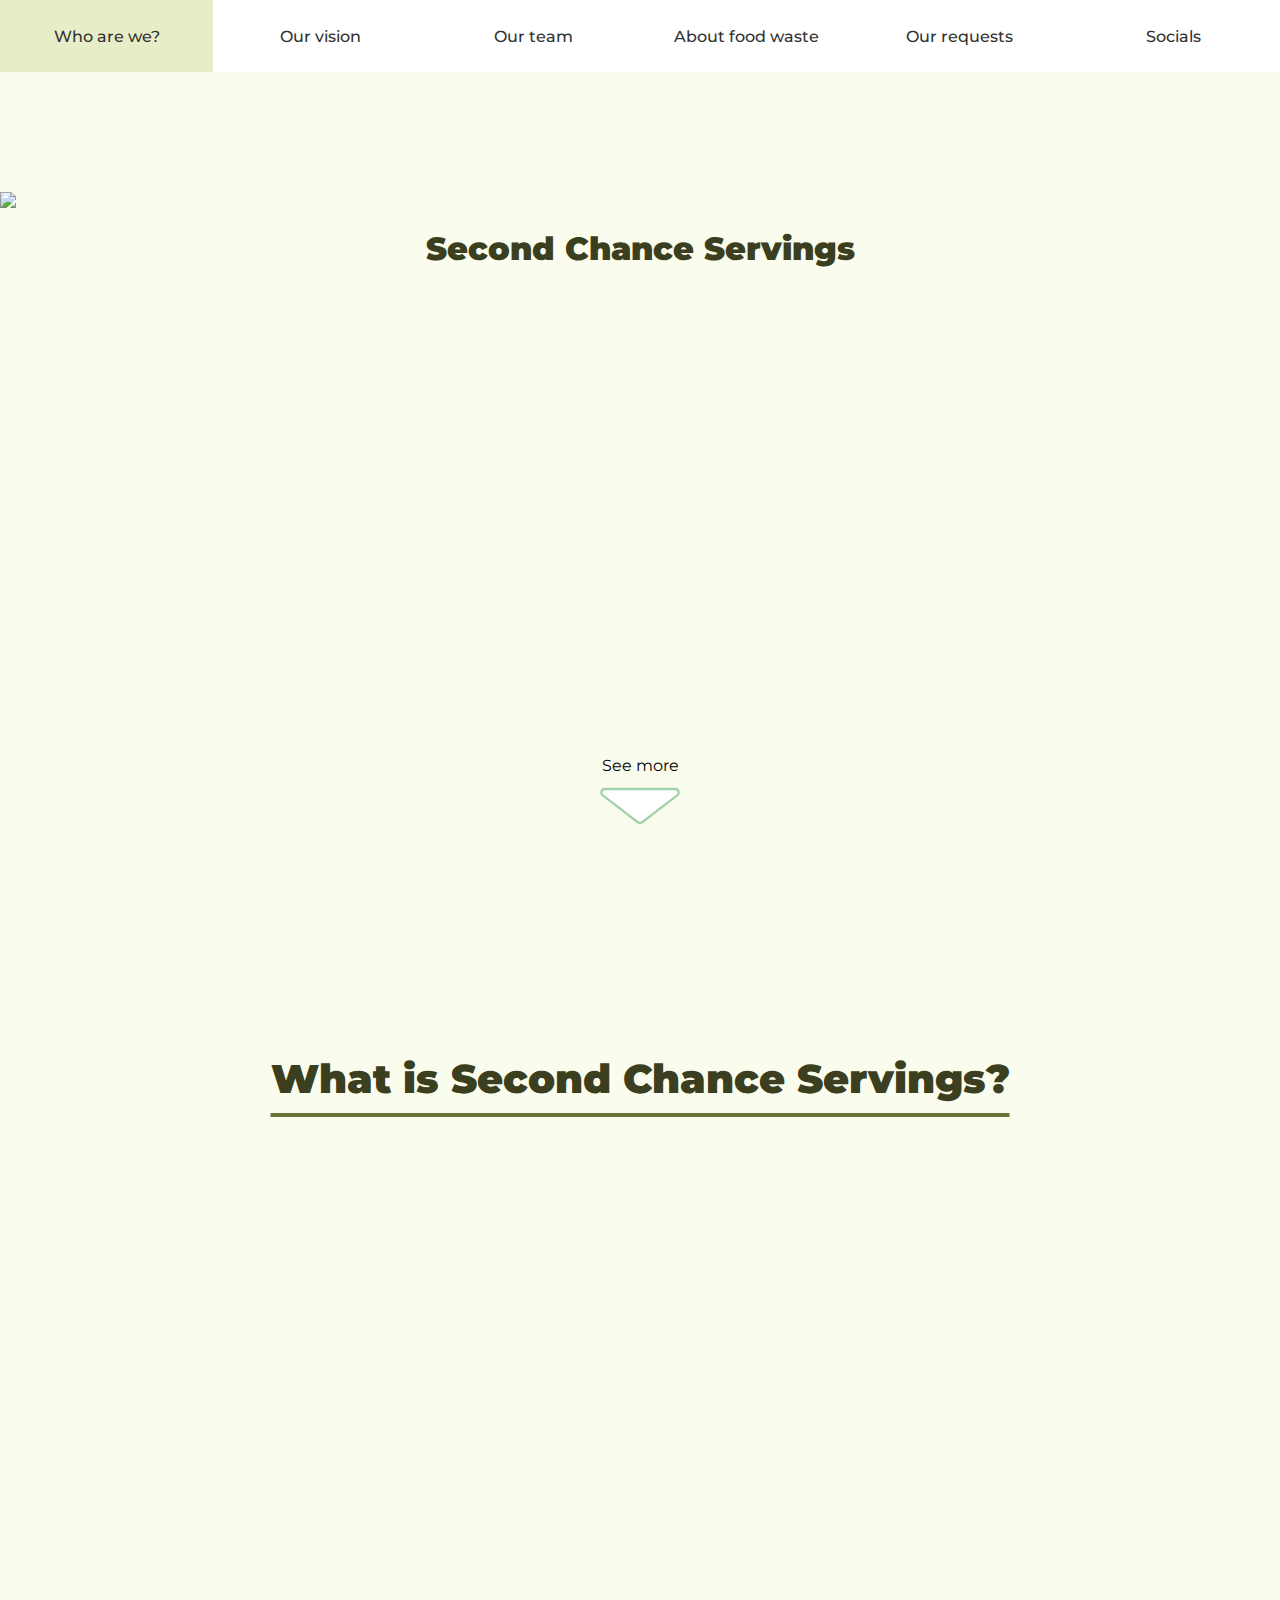
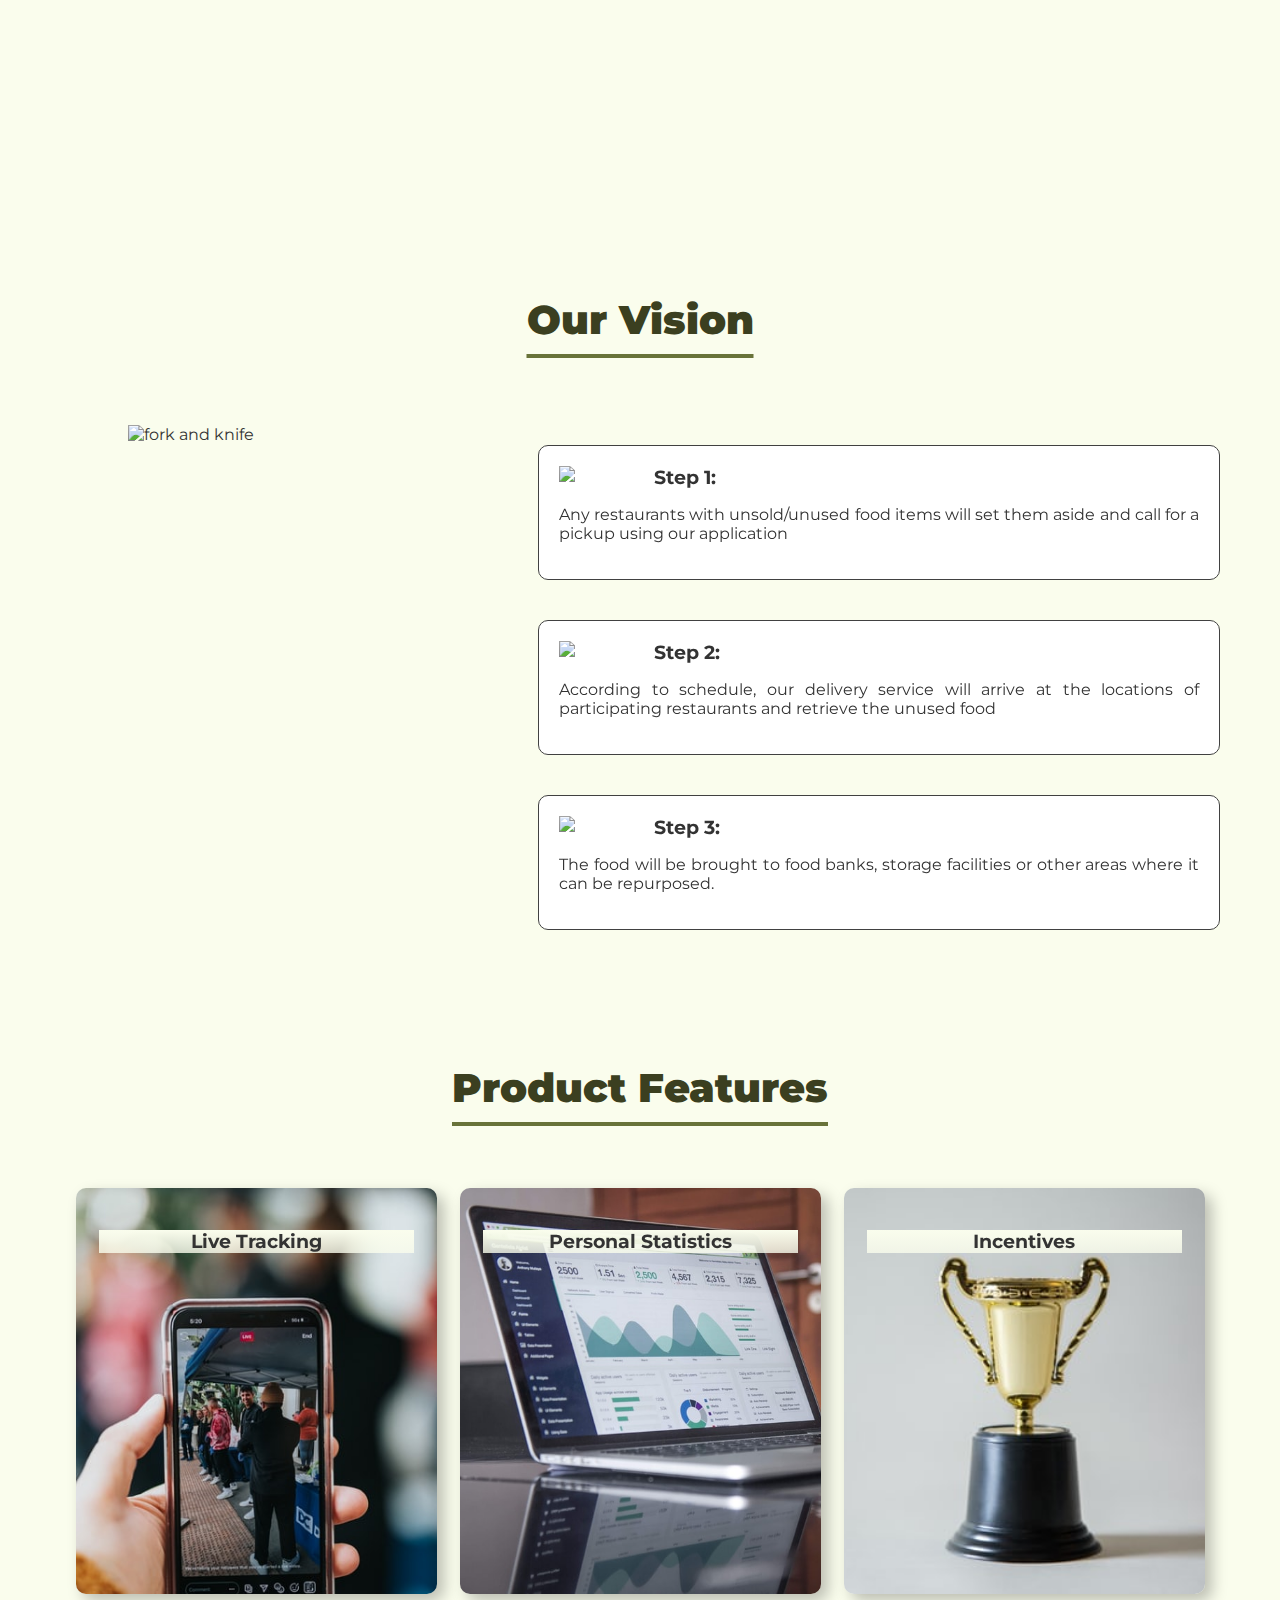
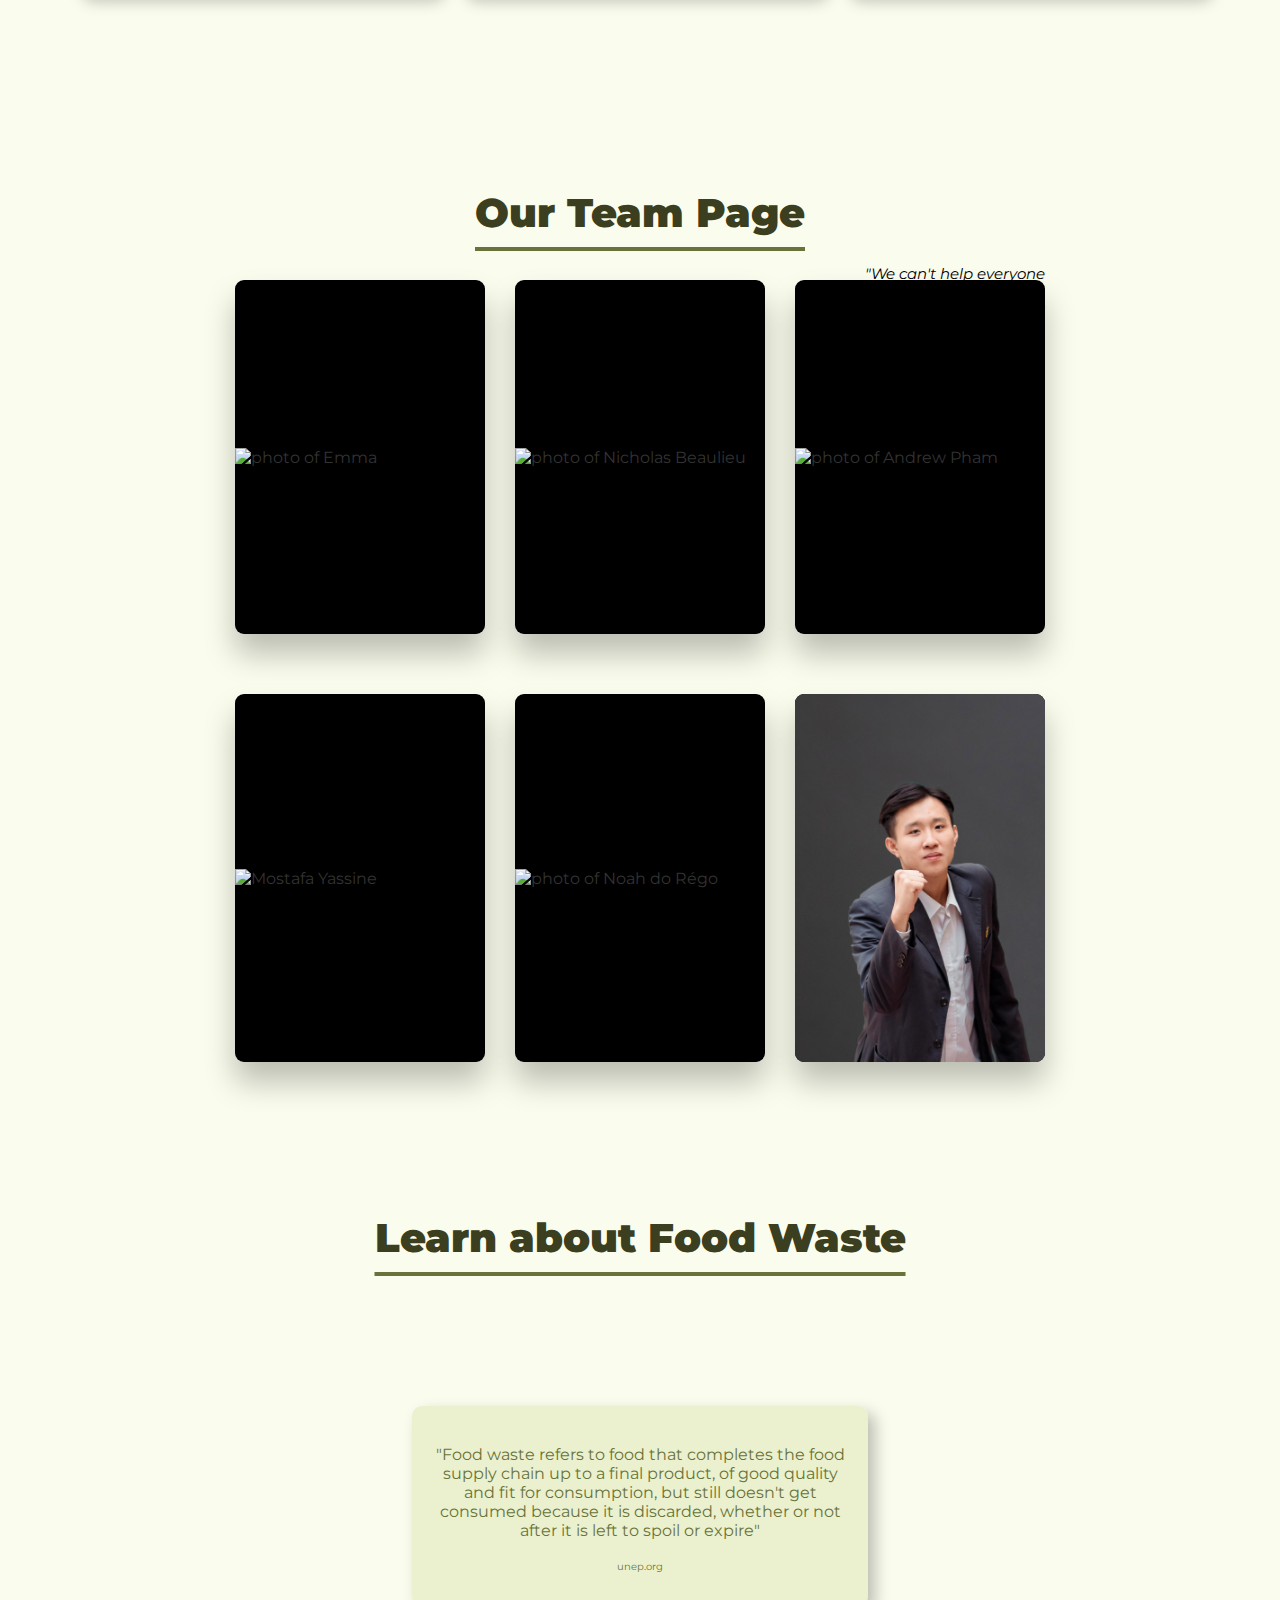
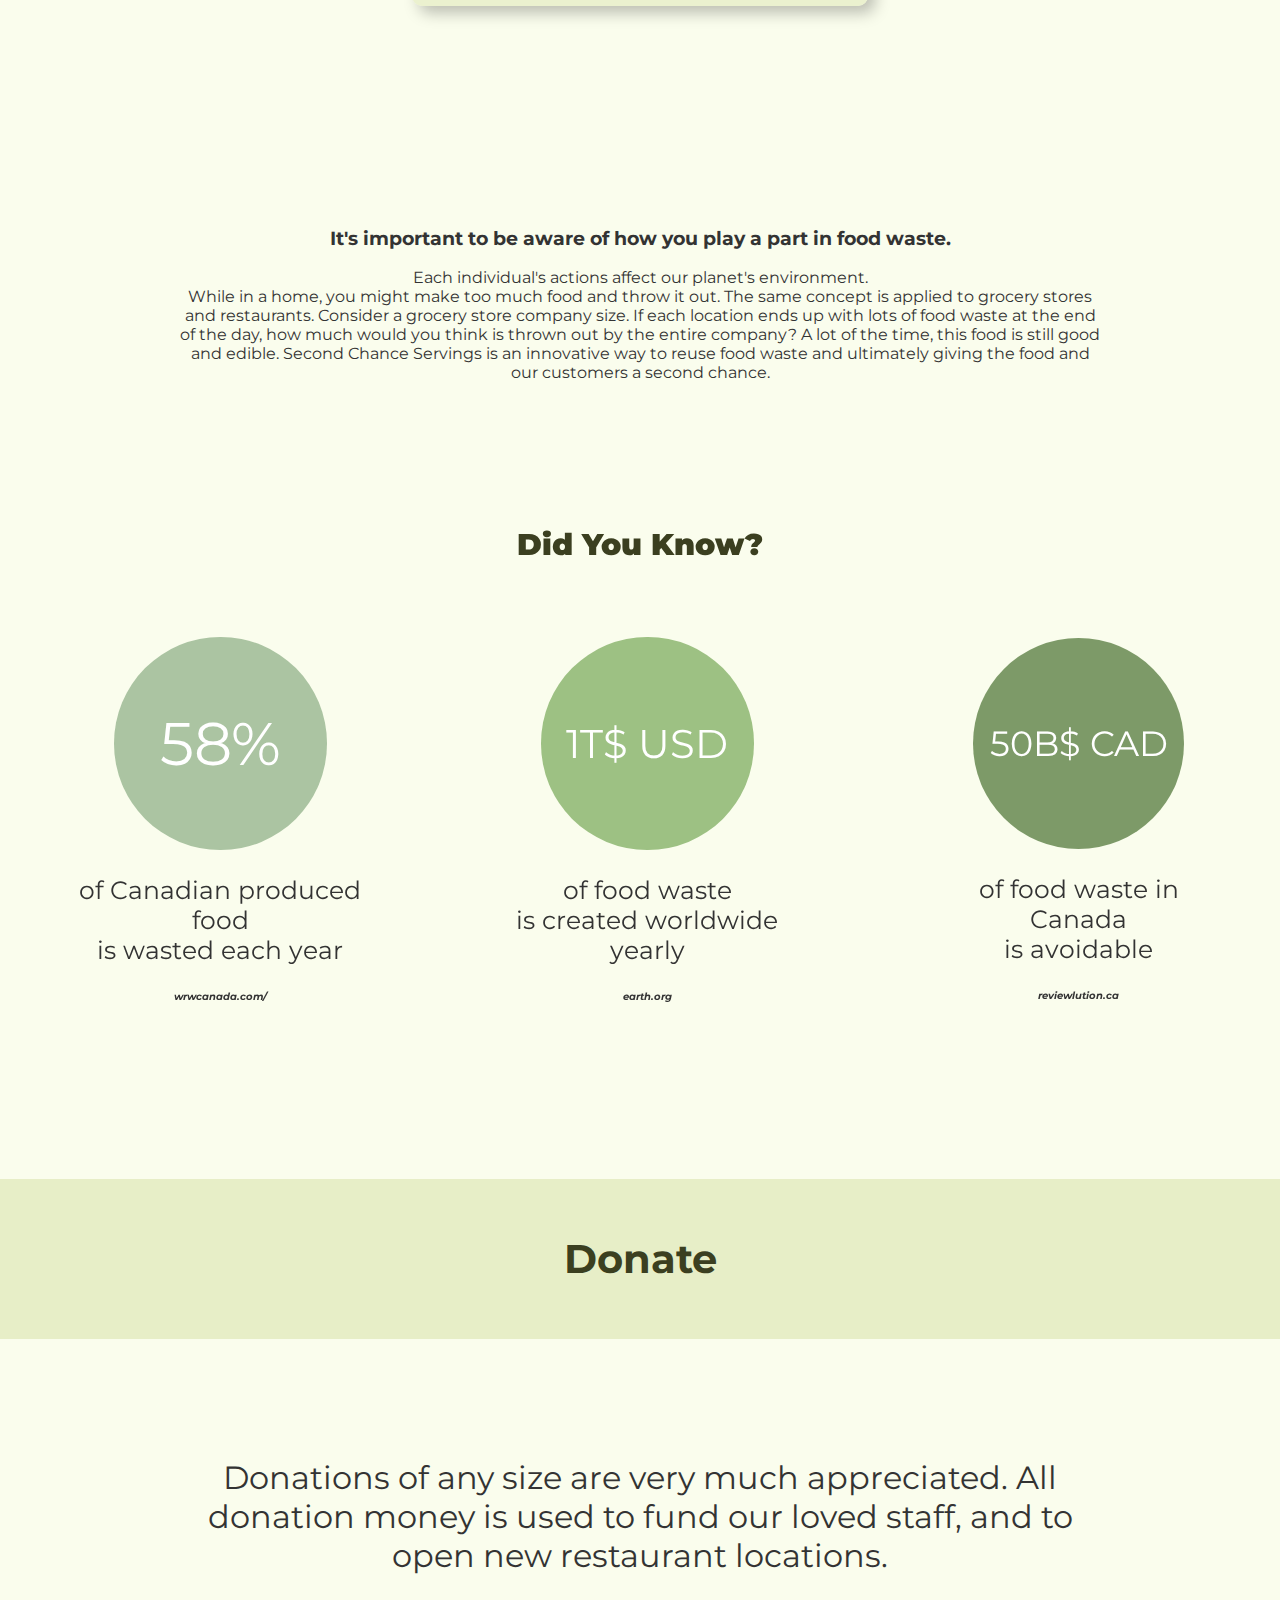
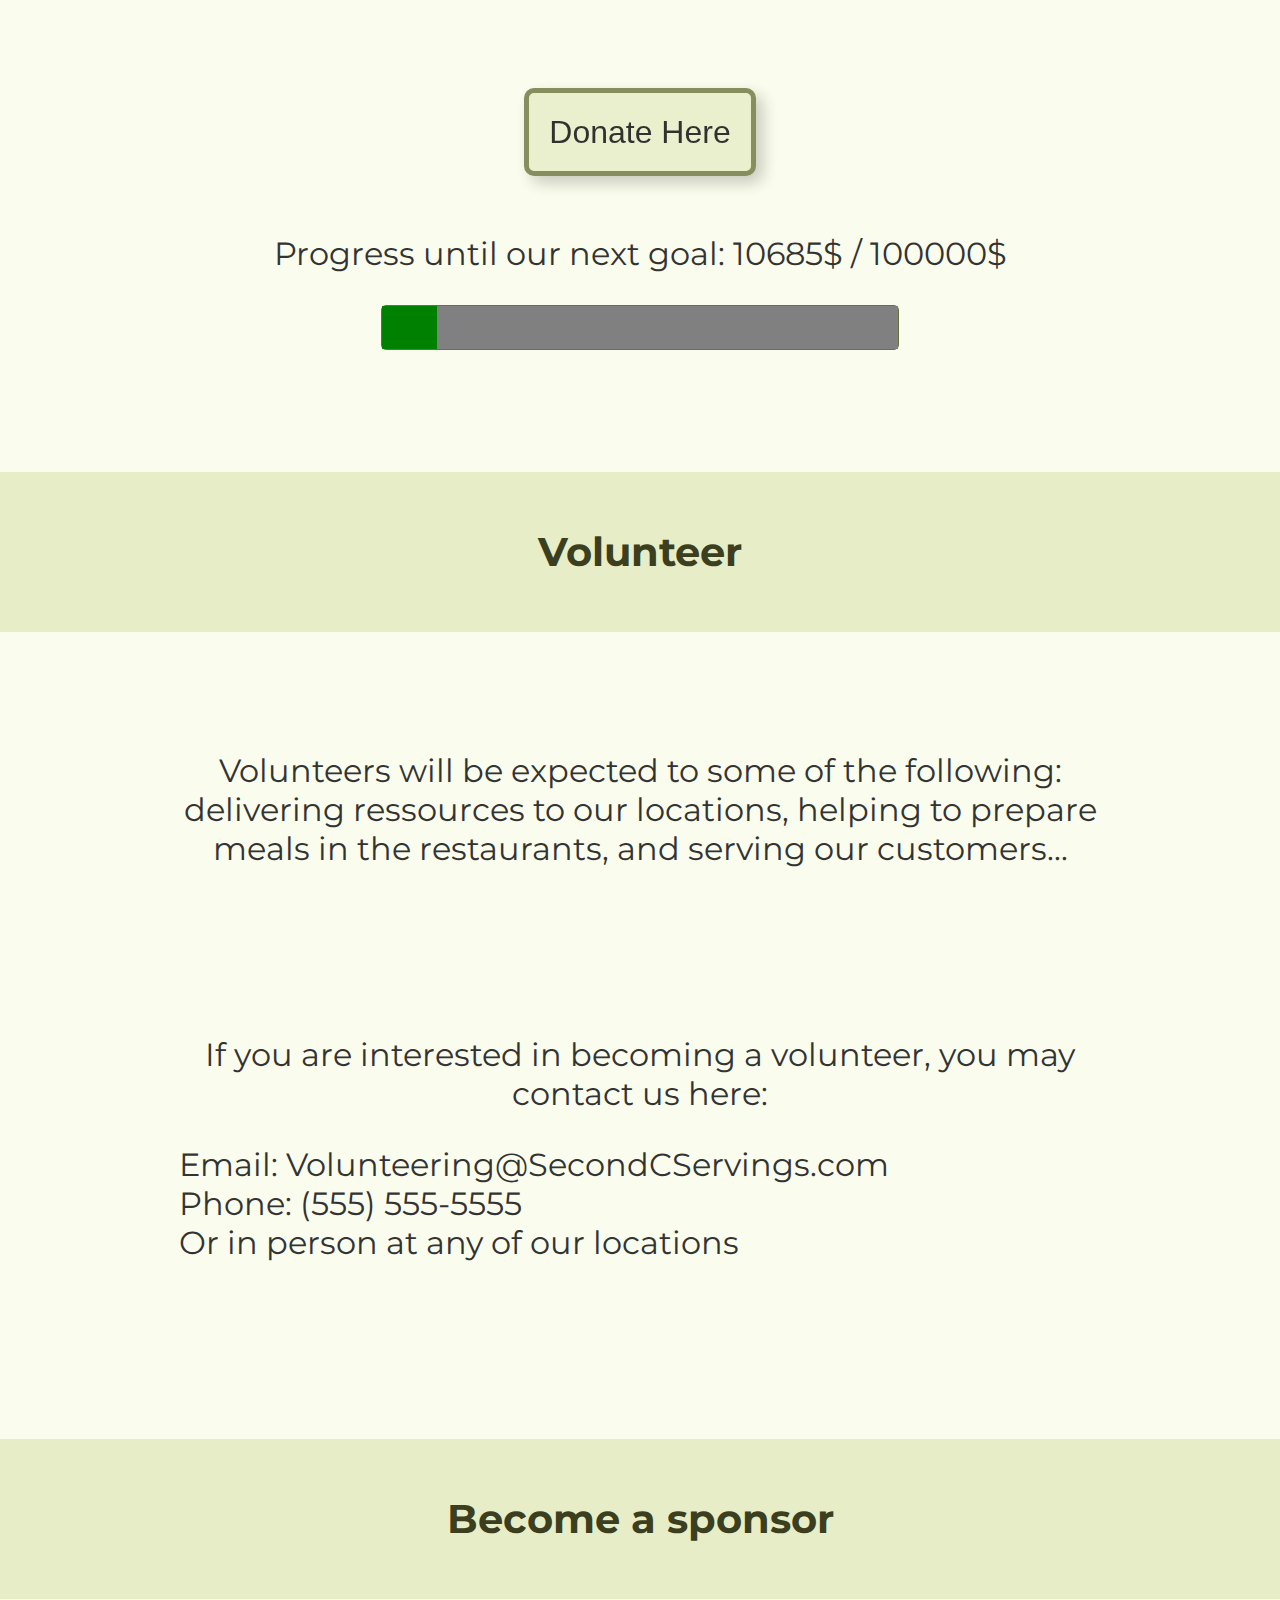
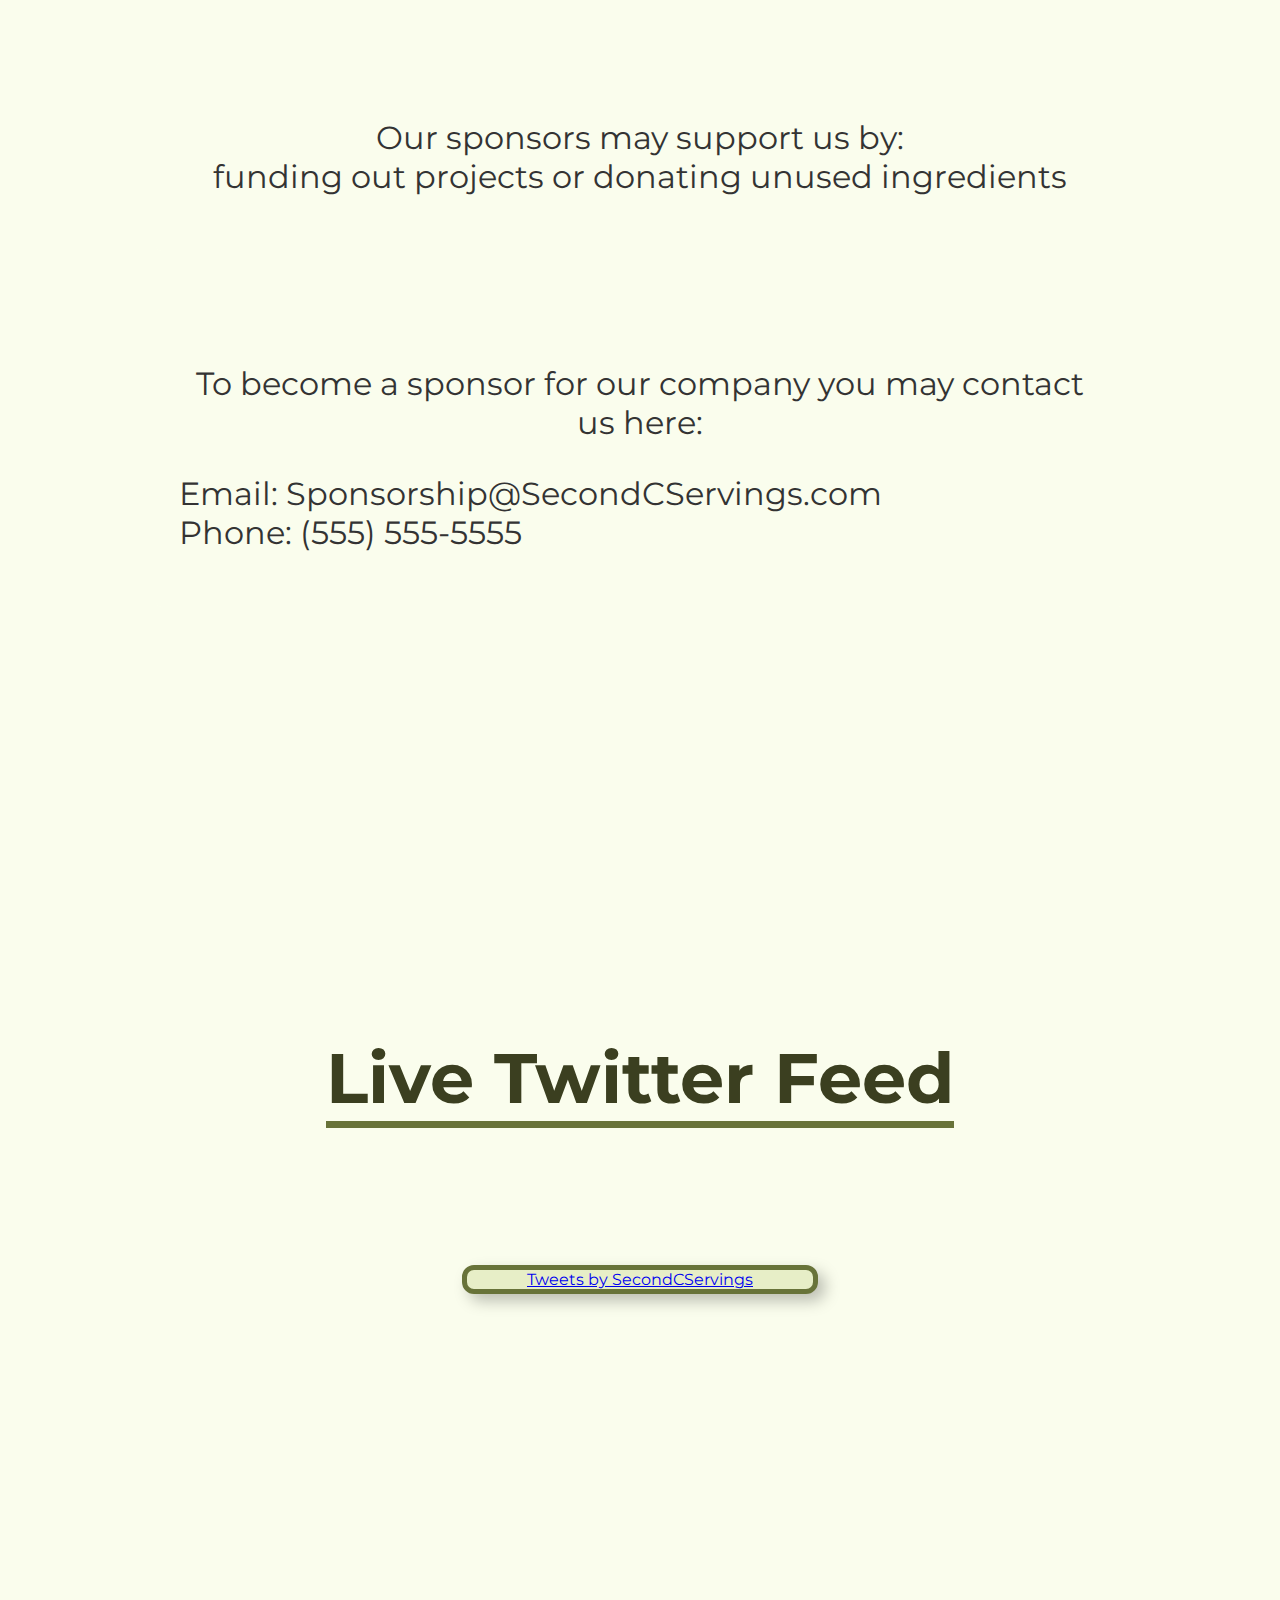
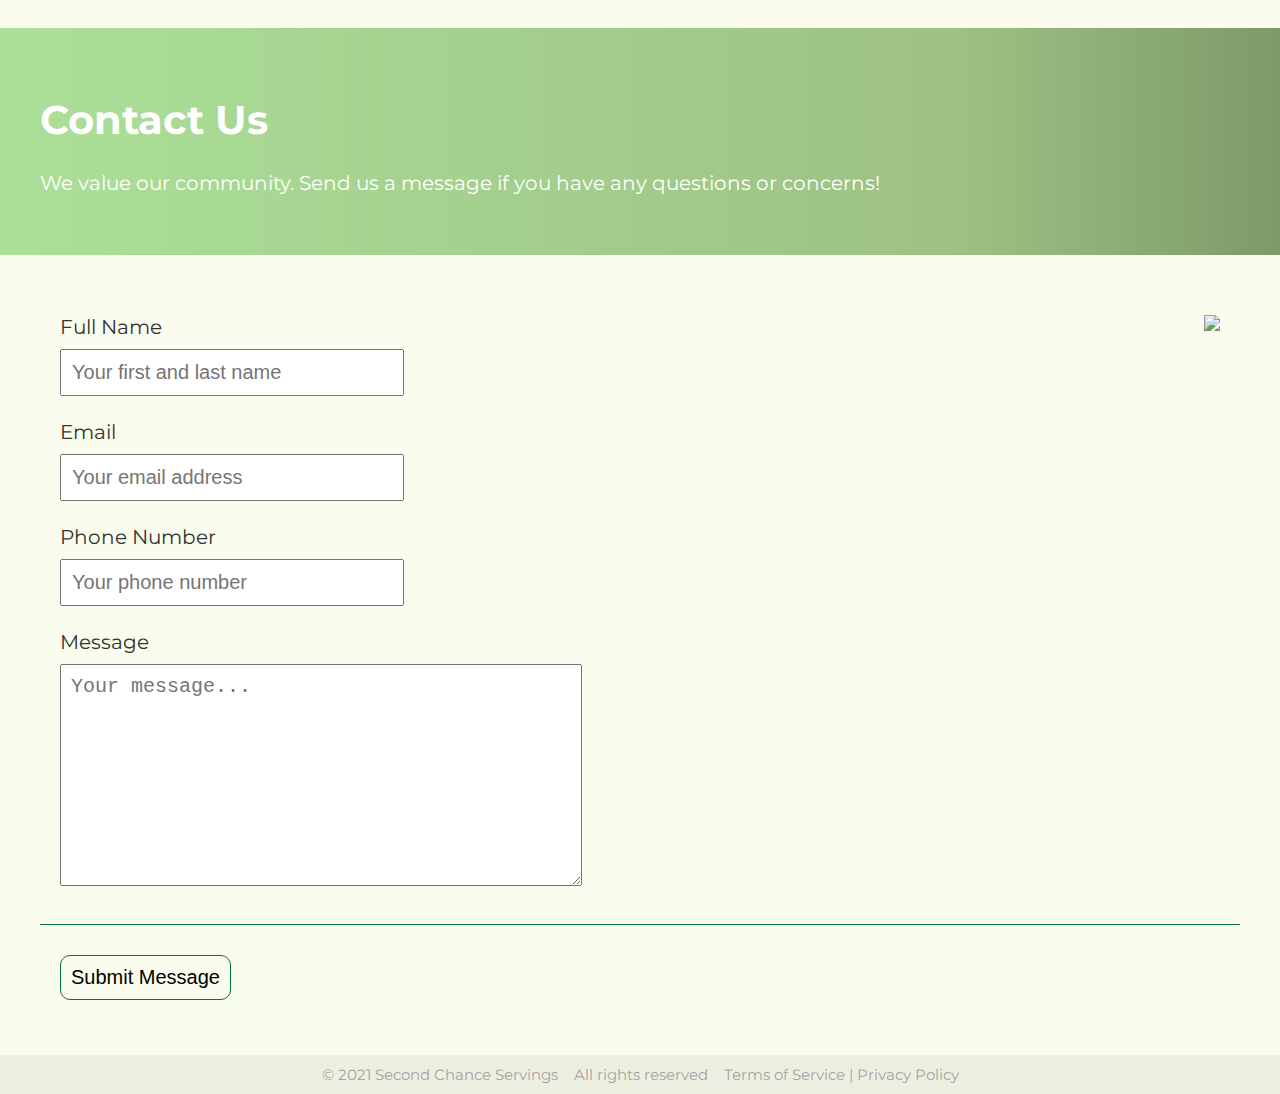
==== commit 29aea44c: "Fixed Twitter" ====
--- a/index.html
+++ b/index.html
@@ -22,7 +22,7 @@
       <section id="sec-1">
           <div class="title-image">
             <img src="resources/icons/scs-logo-1.png" style="display: block; margin-left: auto; margin-right: auto; padding-top: 15%;"/>
-            <h1 class="main-text" style="padding-top: 0%;">Second Chance Servings</h1>
+            <h1 class="main-title" style="padding-top: 0%;">Second Chance Servings</h1>
           </div>
         
           <div class="container" id="scroll1">
@@ -68,9 +68,8 @@
 
       <!--Section for Our Vision (Noah do Rego)-->
       <section id="our-vision">
-          <h1 class="title-text">Our Vision</h1>
-
-          <h3 class="title-text" id="title-our-vision" style="padding-top: 0px;">How will it work?</h3>
+          <h1 class="title-text" style="padding-bottom: 3%;">Our Vision</h1>
+
           <div id="flex">
               <img src="resources/fork-and-knife-Alexander-Vilinskyy.jpeg" alt="fork and knife" class="our-vision-image" />
               <div class="right">
@@ -140,7 +139,7 @@
         
       <div class="our-team-container">
         <div class="our-team-title">
-          <h1>Our Team Page</h1>
+          <h1 class="title-text">Our Team Page</h1>
           <blockquote>"We can't help everyone<br />But...<br />everyone can help someone."</blockquote>
         </div>
         
@@ -303,7 +302,7 @@
                         <h3 style="font-size: x-small;"><i>wrwcanada.com/</i></h3>
                 </div>
                 
-                <div class="stat" style="padding-right: 10%;">
+                <div class="stat" style="padding-right: 12%;">
                     <div class="circle" style="font-size: 40px; background: rgb(157, 193, 131);">1T$ USD</div>
                         <p style="font-weight: normal; font-size: 25px;">of food waste<br />is created worldwide yearly</p>
                         <h3 style="font-size: x-small;"><i>earth.org</i></h3>
@@ -437,24 +436,26 @@
       <!--Section for Live Updates (Mostafa Yassine)-->
       <section id="pricing-socials">
 
-          <div class="subtitle-text">
-              <h1 style="margin-top:0%;">Live Twitter Feed</h1>
-          </div>
-          <div class="container">
-              <div class="twitter-box">
-                  <a class="twitter-timeline"
-                     href="https://twitter.com/SecondCServings"
-                     data-width=1000
-                     data-height=750
-                     data-border-color="#687339">
-                      Tweets by SecondCServings
-                  </a>
-                  <script async
-                          src="https://platform.twitter.com/widgets.js"
-                          charset="utf-8"></script>
-              </div>
-          </div>
-      </section>
+        <div class="title-text" style="font-size: 35px;">
+            <h1>Live Twitter Feed</h1>
+        </div>
+        <div class="parallax1"
+            style="background-image: linear-gradient(
+            0deg,
+            rgba(250, 253, 237, 0.5),
+            rgba(250, 253, 237, 0.7)
+          ), url(https://media.istockphoto.com/photos/fresh-veggies-and-fruits-food-frame-on-white-background-with-copy-picture-id820334914?k=20&m=820334914&s=612x612&w=0&h=WkGx4cPeYDZTgC8UUcqy8Fv0v1ldMAEdbzxgZ9RAdDk=);">
+            <div class="container-learn" style="margin-bottom:0%;">
+                <div class="twitter-box">
+                    <a class="twitter-timeline" href="https://twitter.com/SecondCServings" data-width=100%
+                        data-height=100% data-border-color="#687339">
+                        Tweets by SecondCServings
+                    </a>
+                    <script async src="https://platform.twitter.com/widgets.js" charset="utf-8"></script>
+                </div>
+            </div>
+        </div>
+    </section>
 
 
       <!--Section for Contact Us-->
--- a/style.css
+++ b/style.css
@@ -74,13 +74,27 @@
   color: black;
 }
 
-.title-text {
-  text-align: center;
+.main-title {
+  text-align: center;
+  font-size: xx-large;
   font-family: Montserrat;
   font-style: normal;
   font-weight: 1000;
   color: #3b3f20;
-  padding-top: 10%;
+  padding-top: 5%;
+}
+
+.title-text {
+  text-align: center;
+  font-size: 40px;
+  font-family: Montserrat;
+  font-style: normal;
+  font-weight: 1000;
+  color: #3b3f20;
+  padding-top: 5%;
+  text-decoration: underline;
+  text-decoration-color: #687339;
+  text-underline-offset: 0.5em;
 }
 #title-our-vision {
   margin-top: 50px;
@@ -120,13 +134,11 @@
 }
 
 .page-box {
-  background: #e7eec7;
-  width: 30%;
-  border: 5px solid #687339;
+  background: rgb(231, 238, 199, 0.8);
   border-radius: 10px;
   box-shadow: 7px 7px 15px 0px #00000040;
   margin: 0% 5% 5% 5%;
-  padding: 5%;
+  padding: 2%;
 }
 
 .page-box > p {
@@ -442,7 +454,7 @@
 
 div.stat {
   position: relative;
-  text-align: justify;
+  text-align: center;
 }
 
 .parallax1 {
@@ -471,6 +483,7 @@
   background-position: center;
   background-repeat: no-repeat;
   background-size: cover;
+  -webkit-mask-image: linear-gradient(to bottom, rgba(0, 0, 0, 1.0) 85%, transparent 100%)
 }
 
 .parallax3 {
@@ -556,7 +569,7 @@
 }
 .our-team-container .our-team-title blockquote {
   text-align: right;
-  font-size: 12px;
+  font-size: 15px;
   position: relative;
   color: black;
   font-style: italic;
@@ -578,7 +591,7 @@
   /* justify-items: center;
   align-items: center; */
   grid-template-columns: repeat(3, 250px);
-  grid-template-rows: 100px 350px 350px 100px;
+  grid-template-rows: 100px 354px 368px 0px;
 
   column-gap: 30px;
   row-gap: 60px;
